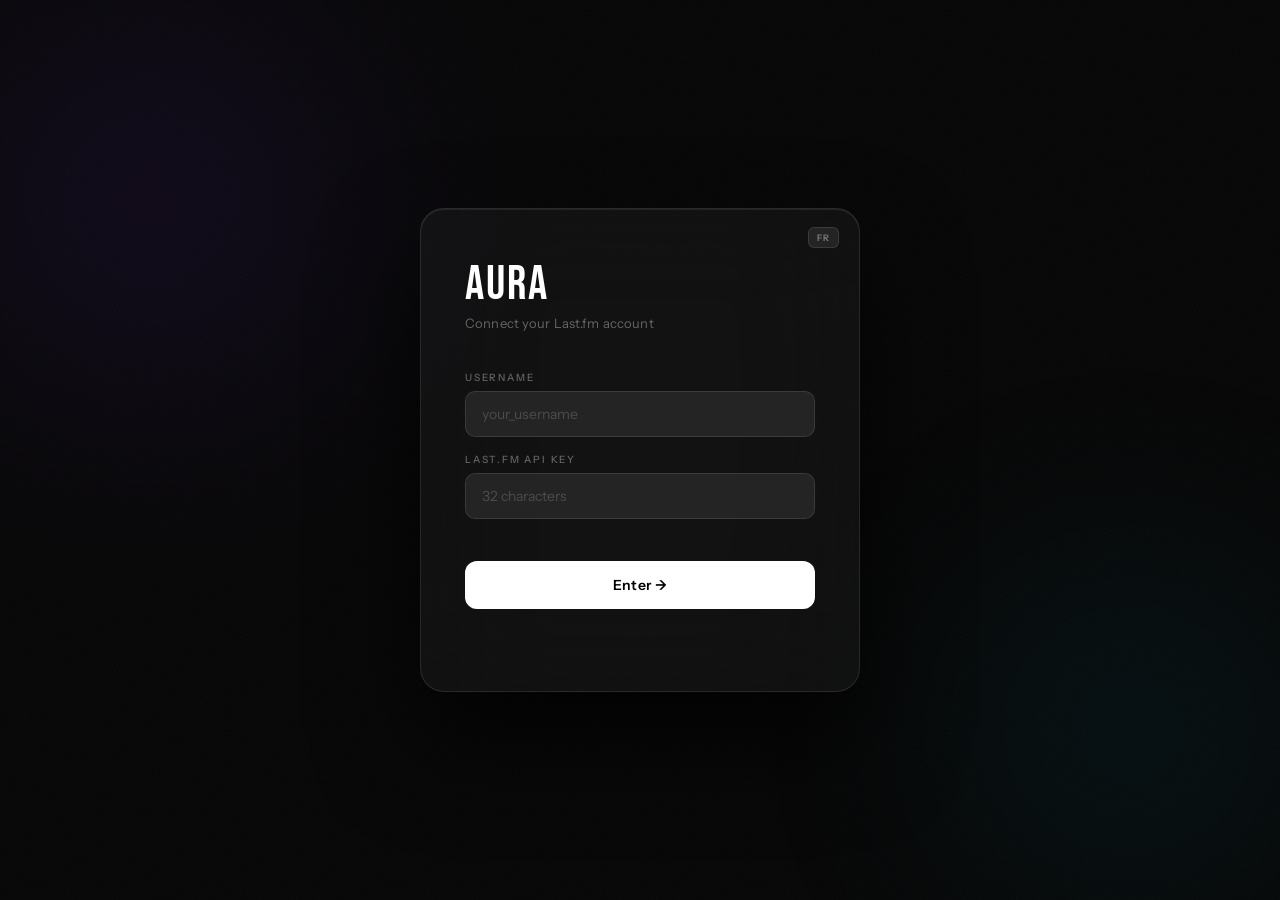
==== index.html @ a37e17fe "feat(i18n): add bilingual support for English and French with language detection and toggle function" ====
<!DOCTYPE html>
<html lang="en">
<head>
<meta charset="UTF-8"/>
<meta name="viewport" content="width=device-width, initial-scale=1.0, viewport-fit=cover"/>
<meta name="mobile-web-app-capable" content="yes"/>
<meta name="apple-mobile-web-app-capable" content="yes"/>
<meta name="apple-mobile-web-app-status-bar-style" content="black-translucent"/>
<title>AURA</title>
<link rel="preconnect" href="https://fonts.googleapis.com"/>
<link rel="preconnect" href="https://fonts.gstatic.com" crossorigin/>
<link href="https://fonts.googleapis.com/css2?family=Bebas+Neue&family=Instrument+Sans:ital,wght@0,400;0,500;0,600;1,400&family=Instrument+Serif:ital@0;1&family=Inter:wght@400;700&family=JetBrains+Mono&family=Playfair+Display:ital,wght@0,700;1,700&family=Outfit:wght@400;800&display=swap" rel="stylesheet"/>
<link rel="stylesheet" href="style.css"/>
<script defer src="https://cloud.umami.is/script.js" data-website-id="adc52595-b992-434a-8eaf-2a4880979675"></script>
</head>
<body>

<div id="global-noise"></div>
<div id="orb-bg" class="orb-container">
  <div class="orb" style="background: var(--accent); top: -20%; left: -20%; opacity: 0.4;"></div>
  <div class="orb" style="background: #4facfe; bottom: -20%; right: -20%; animation-delay: -5s; opacity: 0.3;"></div>
  <div class="orb" style="background: #e0245e; top: 30%; left: 20%; animation-duration: 30s; animation-delay: -2s; opacity: 0.2;"></div>
</div>

<!-- LOGIN -->
<div id="s-login">
  <div class="l-noise"></div>
  <div class="l-orb l-orb1"></div>
  <div class="l-orb l-orb2"></div>
  <div class="l-card">
    <div class="l-wordmark" data-i18n="login_wordmark">AURA</div>
    <div class="l-sub" data-i18n="login_sub">Connect your Last.fm account</div>
    <div class="field">
      <label data-i18n="login_label_user">Username</label>
      <input type="text" id="in-user" data-i18n="login_placeholder_user" data-i18n-attr="placeholder" placeholder="your_username" autocomplete="off" spellcheck="false"/>
    </div>
    <div class="field">
      <label data-i18n="login_label_key">Last.fm API Key</label>
      <input type="password" id="in-key" data-i18n="login_placeholder_key" data-i18n-attr="placeholder" placeholder="32 characters" autocomplete="off" spellcheck="false"/>
    </div>
    <button class="l-btn" id="btn-connect" data-i18n="login_btn">Enter &rarr;</button>
    <div class="l-cached" id="cached-entry">
      <span class="l-cached-label" data-i18n="login_cached_label">Continue as</span>
      <span class="l-cached-user" id="cached-name"></span>
      <span class="l-cached-arrow">&rarr;</span>
    </div>
    <div id="l-error"></div>
    <button id="lang-toggle" class="l-lang-toggle" aria-label="Switch language">FR</button>
  </div>
</div>

<!-- LOADING -->
<div id="loading" style="opacity:0;pointer-events:none">
  <div class="l-spinner"></div>
  <div class="l-loading-text" data-i18n="loading_text">Connecting&hellip;</div>
</div>

<!-- PLAYER -->
<div id="s-player">
  <div id="fluid-gradient-bg"></div>
  <div id="title-color-bg"></div>
  <div class="bg-layer" id="bg-a"></div>
  <div class="bg-layer" id="bg-b"></div>
  <div class="bg-filter" id="bg-filter"></div>
  <div class="bg-vignette"></div>

  <div id="mq-wrap"><div id="mq">&mdash; &mdash; &mdash; &mdash; &mdash; &mdash; &mdash; &mdash; &mdash; &mdash;</div></div>

  <div id="hero">
    <div id="no-track">
      <div class="nm-wave-container">
        <div class="nm-bar"></div><div class="nm-bar"></div><div class="nm-bar"></div>
        <div class="nm-bar"></div><div class="nm-bar"></div><div class="nm-bar"></div>
        <div class="nm-bar"></div>
      </div>
      <div class="nt-title" data-i18n="no_track_title">Waiting for a music signal&hellip;</div>
      <div class="nt-sub" data-i18n="no_track_sub">Play something on Spotify or Last.fm</div>
    </div>

    <div id="track-content">
      <div class="album-wrapper" id="album-wrapper">
        <div class="art-wrap" id="art-wrap">
          <div class="art-glow" id="art-glow"></div>
          <div class="fallback-art" id="fallback-a"></div>
          <div class="fallback-art" id="fallback-b"></div>
          <img class="art-img" id="art-a" src="" alt="Album art" crossorigin="anonymous"/>
          <img class="art-img" id="art-b" src="" alt="Previous album art" crossorigin="anonymous"/>
          <div class="vinyl-grooves"></div>
          <div class="vinyl-center"></div>
          <div class="tonearm-wrap">
            <div class="tonearm-pivot"></div>
            <div class="tonearm-arm"><div class="tonearm-head"></div></div>
          </div>
        </div>
        <div class="album-ctx-menu" id="album-ctx-menu" role="toolbar" aria-label="Actions">
          <button class="ctx-btn" id="ctx-btn-lastfm" aria-label="View on Last.fm">
            <svg viewBox="0 0 24 24" aria-hidden="true"><path d="M12 2C6.48 2 2 6.48 2 12s4.48 10 10 10 10-4.48 10-10S17.52 2 12 2zm-1 14H9V8h2v8zm4 0h-2V8h2v8z"/></svg>
            <span class="ctx-btn-label" data-i18n="ctx_lastfm">Last.fm</span>
          </button>
          <button class="ctx-btn" id="ctx-btn-share" aria-label="Share">
            <svg viewBox="0 0 24 24" aria-hidden="true"><path d="M18 16.08c-.76 0-1.44.3-1.96.77L8.91 12.7c.05-.23.09-.46.09-.7s-.04-.47-.09-.7l7.05-4.11c.54.5 1.25.81 2.04.81 1.66 0 3-1.34 3-3s-1.34-3-3-3-3 1.34-3 3c0 .24.04.47.09.7L8.04 9.81C7.5 9.31 6.79 9 6 9c-1.66 0-3 1.34-3 3s1.34 3 3 3c.79 0 1.5-.31 2.04-.81l7.12 4.16c-.05.21-.08.43-.08.65 0 1.61 1.31 2.92 2.92 2.92s2.92-1.31 2.92-2.92-1.31-2.92-2.92-2.92z"/></svg>
            <span class="ctx-btn-label" data-i18n="ctx_share">Share</span>
          </button>
        </div>
      </div>

      <div class="track-title-wrap">
        <div id="track-title" class="fade-up-text">&mdash;</div>
      </div>
      <div id="artist-row" class="fade-up-text">
        <div class="avatar-circle" id="avatar-circle">
          <img id="artist-avatar" src="" alt="Artist photo" crossorigin="anonymous"/>
          <div class="avatar-fallback" id="avatar-fallback"></div>
        </div>
        <div id="track-artist">&mdash;</div>
      </div>
      <div id="sub-stats" aria-live="polite"></div>
      <div id="extended-stats" aria-live="polite"></div>
      <div id="progress-container"><div id="progress-bar"></div></div>
      <div id="eq-viz" aria-hidden="true">
        <div class="eq-bar"></div><div class="eq-bar"></div><div class="eq-bar"></div>
        <div class="eq-bar"></div><div class="eq-bar"></div><div class="eq-bar"></div>
        <div class="eq-bar"></div>
      </div>
      <canvas id="viz-canvas" width="320" height="48" aria-hidden="true" role="presentation"></canvas>
    </div>
  </div>

  <!-- LYRICS PANEL -->
  <div id="lyrics-panel">
    <div class="lp-body" id="lp-body">
      <div class="lrc-fade-mask">
        <div id="lrc-container"></div>
      </div>
    </div>
  </div>
  <div id="lyrics-am-bg"></div>

  <!-- HISTORY PANEL -->
  <div id="hist-panel">
    <div class="hp-label" data-i18n="hist_label">/ Recently played</div>
    <div class="hp-list" id="hp-list"></div>
  </div>

  <!-- SETTINGS PANEL -->
  <div id="settings-panel">
    <div class="sp-header">
      <div class="sp-title" data-i18n="settings_title">Settings</div>
      <div class="sp-tabs" role="tablist">
        <button class="sp-tab active" data-tab="sync"   role="tab" aria-selected="true"  aria-controls="tab-sync"   data-i18n="tab_sync">Connection</button>
        <button class="sp-tab"        data-tab="layout" role="tab" aria-selected="false" aria-controls="tab-layout" data-i18n="tab_layout">Display</button>
        <button class="sp-tab"        data-tab="visual" role="tab" aria-selected="false" aria-controls="tab-visual" data-i18n="tab_visual">Appearance</button>
        <button class="sp-tab"        data-tab="lyrics" role="tab" aria-selected="false" aria-controls="tab-lyrics" data-i18n="tab_lyrics">Lyrics</button>
      </div>
    </div>

    <!-- TAB 1: CONNECTION -->
    <div class="sp-tab-pane active" id="tab-sync" role="tabpanel">

      <div class="sync-section-header" data-i18n="sync_section_sources">Data sources</div>

      <!-- Card Last.fm -->
      <div class="sync-card">
        <div class="sync-card-header">
          <div class="sync-card-icon lastfm" aria-hidden="true">
            <svg viewBox="0 0 24 24" width="14" height="14" fill="#e0245e"><path d="M12 2C6.48 2 2 6.48 2 12s4.48 10 10 10 10-4.48 10-10S17.52 2 12 2zm-1 14H9V8h2v8zm4 0h-2V8h2v8z"/></svg>
          </div>
          <div class="sync-card-title" data-i18n="sync_card_lastfm">Last.fm</div>
          <span class="sync-card-username" id="display-username">&mdash;</span>
        </div>
        <div class="user-search-wrap">
          <input type="text" id="user-search" class="user-search-input" data-i18n="sync_user_placeholder" data-i18n-attr="placeholder" placeholder="View another user…" aria-label="Other Last.fm user"/>
        </div>
        <div class="sync-hint" data-i18n="sync_user_hint">Press Enter to switch account</div>
      </div>

      <!-- Card Discord -->
      <div class="sync-card">
        <div class="sync-card-header">
          <div class="sync-card-icon discord" aria-hidden="true">
            <svg viewBox="0 0 24 24" width="14" height="14" fill="#5865f2"><path d="M20.3 4.37a19.8 19.8 0 0 0-4.88-1.51 13.7 13.7 0 0 0-.6 1.24 18.3 18.3 0 0 0-5.5 0A13 13 0 0 0 8.7 2.86 19.7 19.7 0 0 0 3.83 4.38C.55 9.2-.34 13.9.1 18.54a19.94 19.94 0 0 0 6.07 3.07 15 15 0 0 0 1.3-2.1 12.98 12.98 0 0 1-2.05-.99l.5-.38a14.25 14.25 0 0 0 12.15 0c.16.13.33.26.5.38-.65.38-1.34.71-2.05.99.38.73.82 1.42 1.3 2.09a19.87 19.87 0 0 0 6.07-3.07c.5-5.23-.85-9.87-3.57-13.96zM8.02 15.78c-1.18 0-2.16-1.09-2.16-2.42s.95-2.42 2.16-2.42c1.2 0 2.18 1.08 2.16 2.42 0 1.33-.95 2.42-2.16 2.42zm7.96 0c-1.18 0-2.16-1.09-2.16-2.42s.95-2.42 2.16-2.42c1.2 0 2.18 1.08 2.16 2.42 0 1.33-.94 2.42-2.16 2.42z"/></svg>
          </div>
          <div class="sync-card-title" data-i18n="sync_discord_title">Discord · Lanyard</div>
          <span class="lanyard-ws-badge" id="lanyard-ws-badge" style="display:none" data-i18n="sync_discord_live_badge">Live</span>
        </div>
        <div class="aura-sync-desc" data-i18n="sync_discord_desc">Displays your music in real time via your Discord status (through Lanyard).</div>
        <div class="lanyard-connect-wrap">
          <input type="text" id="set-lanyard-id" class="user-search-input" data-i18n="sync_discord_id_placeholder" data-i18n-attr="placeholder" placeholder="Your Discord ID…" autocomplete="off" spellcheck="false" aria-label="Discord ID"/>
          <button class="lanyard-connect-btn" id="btn-lanyard-connect" data-i18n="sync_discord_btn_connect">Connect</button>
        </div>
        <div class="lanyard-status-row" id="lanyard-status-row" aria-live="polite">
          <div class="lanyard-dot" id="lanyard-dot"></div>
          <span id="lanyard-status-text" data-i18n="sync_discord_off">Disabled — enter an ID to activate</span>
        </div>
        <div class="lanyard-help">
          <strong data-i18n="sync_discord_help_title">Where to find your ID?</strong><br/>
          <span id="lanyard-help-body">Discord &rarr; Settings &rarr; Advanced &rarr; Enable Developer Mode<br/>Right-click your profile &rarr; <em>Copy User ID</em></span>
        </div>
      </div>

      <!-- FLOW CONFIGURATION -->
      <div class="sync-section-header" data-i18n="sync_section_flow">Flow configuration</div>

      <div class="sync-card">
        <div class="sync-card-label" data-i18n="sync_priority_label">Priority source</div>
        <div class="sync-priority-selector" role="group" aria-label="Priority source">
          <button class="sync-priority-btn active" data-priority="lanyard" aria-pressed="true">
            <span class="sync-priority-badge" aria-hidden="true">&#9889;</span>
            <span class="sync-priority-label" data-i18n="sync_priority_discord_label">Discord Focus</span>
            <span class="sync-priority-desc" data-i18n="sync_priority_discord_desc">Real-time via Lanyard. Falls back to Last.fm automatically if nothing is playing.</span>
          </button>
          <button class="sync-priority-btn" data-priority="lastfm" aria-pressed="false">
            <span class="sync-priority-badge" aria-hidden="true">&#128253;</span>
            <span class="sync-priority-label" data-i18n="sync_priority_lastfm_label">Last.fm Focus</span>
            <span class="sync-priority-desc" data-i18n="sync_priority_lastfm_desc">Scrobble history only. Discord status is ignored.</span>
          </button>
        </div>
        <div class="sync-priority-status" id="priority-desc" data-i18n="sync_priority_status_discord">When connected via Discord, your music appears in real time. Otherwise, AURA uses Last.fm automatically.</div>
      </div>

      <!-- DISPLAY PREFERENCES -->
      <div class="sync-section-header" data-i18n="sync_section_display">Display preferences</div>

      <div class="sync-card">
        <div class="sp-row">
          <span class="sp-row-label" data-i18n="sync_extended_stats">Extended stats</span>
          <label class="toggle"><input type="checkbox" id="set-extended-stats" aria-label="Extended stats"/><div class="toggle-track"></div><div class="toggle-thumb"></div></label>
        </div>
        <div class="sync-hint" style="margin-bottom:0.875rem" data-i18n="sync_extended_hint">Show play count under the track title.</div>

        <div id="sp-sub-stats-row">
          <div class="sync-card-label" style="margin-bottom:0.5rem" data-i18n="sync_stats_of">Show plays for</div>
          <div class="sp-option-group" style="margin-bottom:0.75rem">
            <button class="sp-option active" data-stats-type="artist" data-i18n="sync_stats_artist">Artist</button>
            <button class="sp-option" data-stats-type="album" data-i18n="sync_stats_album">Album</button>
          </div>
          <div class="sp-row">
            <span class="sp-row-label" data-i18n="sync_own_stats">My personal stats</span>
            <label class="toggle"><input type="checkbox" id="set-own-stats" aria-label="My stats"/><div class="toggle-track"></div><div class="toggle-thumb"></div></label>
          </div>
        </div>

        <div class="sync-card-label" style="margin-bottom:0.5rem;margin-top:1rem" data-i18n="sync_open_on_start">Open on startup</div>
        <div class="sp-option-group">
          <button class="sp-option active" data-panel="lyrics" data-i18n="sync_open_lyrics">Lyrics</button>
          <button class="sp-option" data-panel="history" data-i18n="sync_open_history">History</button>
          <button class="sp-option" data-panel="none" data-i18n="sync_open_none">Nothing</button>
        </div>
      </div>

      <!-- DEVELOPMENT -->
      <div class="sync-section-header" data-i18n="sync_section_dev">Development</div>

      <div class="sync-card">
        <div class="aura-sync-desc" data-i18n="sync_test_desc">Simulates a listening session without Spotify or Last.fm. Useful for testing animations, artwork and gradients.</div>
        <button class="btn-test-mode" id="btn-test-mode" data-i18n="sync_test_mode_btn">&#9654; Enable Test Mode</button>
      </div>

      <button class="sp-logout" id="btn-logout" data-i18n="sync_logout">Log out</button>
    </div>

    <!-- TAB 2: DISPLAY -->
    <div class="sp-tab-pane" id="tab-layout" role="tabpanel">

      <div class="sp-section">
        <div class="sp-section-label"><span data-i18n="disp_hero_scale">Main screen size</span> <span class="sp-slider-val" id="val-hero-scale">100%</span></div>
        <input type="range" class="sp-slider" id="set-hero-scale" min="60" max="140" value="100" data-i18n="disp_hero_scale" data-i18n-attr="aria-label"/>
        <div class="sp-slider-label"><span data-i18n="app_slow">Slow</span><span data-i18n="app_fast">Fast</span></div>
      </div>

      <div class="sp-section">
        <div class="sp-section-label" data-i18n="disp_view">View</div>
        <div class="sp-option-group">
          <button class="sp-option active" data-layout="standard" data-i18n="disp_view_full">Full</button>
          <button class="sp-option" data-layout="minimal" data-i18n="disp_view_minimal">Minimal</button>
        </div>
        <div class="sp-layout-desc" id="layout-desc" data-i18n="disp_view_full_desc">Full display with artwork and track information.</div>
      </div>

      <div class="sp-section">
        <div class="sp-section-label" data-i18n="disp_position">Content position</div>
        <div class="sp-option-group">
          <button class="sp-option" data-align="left" data-i18n="disp_pos_left">← Left</button>
          <button class="sp-option active" data-align="center" data-i18n="disp_pos_center">· Center</button>
          <button class="sp-option" data-align="right" data-i18n="disp_pos_right">Right →</button>
        </div>
      </div>

      <div class="sp-section">
        <div class="sp-section-label" data-i18n="disp_artwork">Album artwork</div>
        <div class="sp-row" style="margin-bottom:0.5rem">
          <span class="sp-row-label" style="font-size:0.6875rem;color:var(--ui-dim)" data-i18n="disp_shape">Shape</span>
        </div>
        <div class="sp-option-group" style="margin-bottom:0.875rem">
          <button class="sp-option active" data-art-shape="22px" data-i18n="disp_shape_round">Rounded</button>
          <button class="sp-option" data-art-shape="50%" data-i18n="disp_shape_circle">Circle</button>
          <button class="sp-option" data-art-shape="6px" data-i18n="disp_shape_square">Square</button>
        </div>
        <div class="sp-row">
          <span class="sp-row-label" data-i18n="disp_glow">Glow around artwork</span>
          <label class="toggle"><input type="checkbox" id="set-glow" checked aria-label="Glow"/><div class="toggle-track"></div><div class="toggle-thumb"></div></label>
        </div>
        <div class="sp-row" id="sp-glow-pulse-row">
          <span class="sp-row-label" data-i18n="disp_glow_pulse">✨ Pulsed glow</span>
          <label class="toggle"><input type="checkbox" id="set-art-glow-pulse" aria-label="Pulsed glow"/><div class="toggle-track"></div><div class="toggle-thumb"></div></label>
        </div>
        <div class="sp-row">
          <span class="sp-row-label" data-i18n="disp_show_art">Show artwork</span>
          <label class="toggle"><input type="checkbox" id="set-art" checked aria-label="Artwork"/><div class="toggle-track"></div><div class="toggle-thumb"></div></label>
        </div>
        <div class="sp-row">
          <span class="sp-row-label" data-i18n="disp_floating_art">Floating artwork</span>
          <label class="toggle"><input type="checkbox" id="set-album-anim" checked aria-label="Artwork animation"/><div class="toggle-track"></div><div class="toggle-thumb"></div></label>
        </div>
      </div>

      <div class="sp-section">
        <div class="sp-section-label" data-i18n="disp_what_to_show">What to display</div>
        <div class="sp-row">
          <span class="sp-row-label" data-i18n="disp_bg_image">Background image (blurred artwork)</span>
          <label class="toggle"><input type="checkbox" id="set-bg" checked aria-label="Background image"/><div class="toggle-track"></div><div class="toggle-thumb"></div></label>
        </div>
        <div class="sp-row">
          <span class="sp-row-label" data-i18n="disp_artist_photo">Artist photo</span>
          <label class="toggle"><input type="checkbox" id="set-avatar" checked aria-label="Artist photo"/><div class="toggle-track"></div><div class="toggle-thumb"></div></label>
        </div>
        <div class="sp-row">
          <span class="sp-row-label" data-i18n="disp_bg_text">Large background text</span>
          <label class="toggle"><input type="checkbox" id="set-marquee" checked aria-label="Background text"/><div class="toggle-track"></div><div class="toggle-thumb"></div></label>
        </div>
        <div class="sp-row">
          <span class="sp-row-label" data-i18n="disp_progress_bar">Progress bar</span>
          <label class="toggle"><input type="checkbox" id="set-show-progress" checked aria-label="Progress bar"><div class="toggle-track"></div><div class="toggle-thumb"></div></label>
        </div>
      </div>

      <div class="sp-section sp-shortcuts-section">
        <div class="sp-section-label"><span data-i18n="disp_shortcuts">Keyboard shortcuts</span> <span style="font-size:0.55rem;opacity:.4;font-weight:400" data-i18n="disp_shortcuts_note">(desktop only)</span></div>
        <div class="sp-shortcuts">
          <div class="sp-shortcut"><span class="sp-key">L</span><span class="sp-key-label" data-i18n="key_lyrics">Lyrics</span></div>
          <div class="sp-shortcut"><span class="sp-key">H</span><span class="sp-key-label" data-i18n="key_history">History</span></div>
          <div class="sp-shortcut"><span class="sp-key">S</span><span class="sp-key-label" data-i18n="key_settings">Settings</span></div>
          <div class="sp-shortcut"><span class="sp-key">F</span><span class="sp-key-label" data-i18n="key_fullscreen">Fullscreen</span></div>
          <div class="sp-shortcut"><span class="sp-key">M</span><span class="sp-key-label" data-i18n="key_hide">Hide</span></div>
          <div class="sp-shortcut"><span class="sp-key">Z</span><span class="sp-key-label" data-i18n="key_focus">Focus</span></div>
          <div class="sp-shortcut"><span class="sp-key">Esc</span><span class="sp-key-label" data-i18n="key_close">Close</span></div>
        </div>
      </div>

    </div>

    <!-- TAB 3: APPEARANCE -->
    <div class="sp-tab-pane" id="tab-visual" role="tabpanel">

      <div class="sp-section">
        <div class="sp-section-label" data-i18n="app_accent_color">Accent color</div>
        <div class="sp-swatches" id="color-swatches" role="group" aria-label="Accent color">
          <button class="sp-swatch active" data-color="#e0245e" style="background:#e0245e" data-i18n="app_color_pink" data-i18n-attr="aria-label"></button>
          <button class="sp-swatch" data-color="#7c3aed" style="background:#7c3aed" data-i18n="app_color_violet" data-i18n-attr="aria-label"></button>
          <button class="sp-swatch" data-color="#0891b2" style="background:#0891b2" data-i18n="app_color_blue" data-i18n-attr="aria-label"></button>
          <button class="sp-swatch" data-color="#059669" style="background:#059669" data-i18n="app_color_green" data-i18n-attr="aria-label"></button>
          <button class="sp-swatch" data-color="#d97706" style="background:#d97706" data-i18n="app_color_orange" data-i18n-attr="aria-label"></button>
          <button class="sp-swatch" data-color="#ec4899" style="background:#ec4899" data-i18n="app_color_lightpink" data-i18n-attr="aria-label"></button>
          <button class="sp-swatch" data-color="#ffffff" style="background:#fff" data-i18n="app_color_white" data-i18n-attr="aria-label"></button>
        </div>
      </div>

      <div class="sp-section">
        <div class="sp-section-label" data-i18n="app_effects">Effects</div>
        <div class="sp-row">
          <span class="sp-row-label" data-i18n="app_vinyl">🎵 Vinyl mode</span>
          <label class="toggle"><input type="checkbox" id="set-vinyl-mode" aria-label="Vinyl mode"><div class="toggle-track"></div><div class="toggle-thumb"></div></label>
        </div>
        <div class="sp-row">
          <span class="sp-row-label" data-i18n="app_auto_colors">🎨 Auto colors (from artwork)</span>
          <label class="toggle"><input type="checkbox" id="set-color-thief" aria-label="Auto colors"><div class="toggle-track"></div><div class="toggle-thumb"></div></label>
        </div>
      </div>

      <div class="sp-section">
        <div class="sp-section-label" data-i18n="app_font">Font</div>
        <div class="sp-option-group" style="margin-bottom:0.75rem;flex-wrap:wrap">
          <button class="sp-option active" data-f="default" data-i18n="app_font_aura">Aura</button>
          <button class="sp-option" data-f="inter" data-i18n="app_font_inter">Inter</button>
          <button class="sp-option" data-f="modern" data-i18n="app_font_modern">Modern</button>
          <button class="sp-option" data-f="serif" data-i18n="app_font_serif">Serif</button>
          <button class="sp-option" data-f="mono" data-i18n="app_font_mono">Mono</button>
        </div>
        <div class="sp-row" style="margin-top:0.5rem">
          <span class="sp-row-label" data-i18n="app_clean_style">🎵 Clean style</span>
          <label class="toggle"><input type="checkbox" id="set-apple-mode" aria-label="Clean style"><div class="toggle-track"></div><div class="toggle-thumb"></div></label>
        </div>
      </div>

      <div class="sp-section">
        <div class="sp-section-label" data-i18n="app_bg">Background</div>
        <div class="sp-row" style="margin-bottom:0.5rem">
          <span class="sp-row-label" style="font-size:0.6875rem;color:var(--ui-dim)" data-i18n="app_bg_mode">Mode</span>
        </div>
        <div class="sp-option-group" style="margin-bottom:0.875rem;flex-wrap:wrap">
          <button class="sp-option active" data-bg="album" data-i18n="app_bg_album">Album</button>
          <button class="sp-option" data-bg="color" data-i18n="app_bg_color">Color</button>
          <button class="sp-option" data-bg="dark" data-i18n="app_bg_dark">Dark</button>
          <button class="sp-option" data-bg="titlecolor" data-i18n="app_bg_title">🌈 Title</button>
        </div>
        <div class="sp-row" style="margin-bottom:0.5rem">
          <span class="sp-row-label" style="font-size:0.6875rem;color:var(--ui-dim)" data-i18n="app_bg_movement">Background movement</span>
        </div>
        <div class="sp-option-group" style="margin-bottom:0.875rem;flex-wrap:wrap">
          <button class="sp-option active" data-anim="none" data-i18n="app_bg_still">Still</button>
          <button class="sp-option" data-anim="blobs" data-i18n="app_bg_blobs">Blobs</button>
          <button class="sp-option" data-anim="legere" data-i18n="app_bg_light">Light</button>
          <button class="sp-option" data-anim="energique" data-i18n="app_bg_energetic">Energetic</button>
          <button class="sp-option" data-anim="flottante" data-i18n="app_bg_floating">Floating</button>
        </div>
        <div class="sp-row">
          <span class="sp-row-label" data-i18n="app_gradient">🌊 Color gradient</span>
          <label class="toggle"><input type="checkbox" id="set-fluid-gradient" aria-label="Animated gradient"><div class="toggle-track"></div><div class="toggle-thumb"></div></label>
        </div>
        <div class="sp-row">
          <span class="sp-row-label" data-i18n="app_grain">✦ Film grain</span>
          <label class="toggle"><input type="checkbox" id="set-grain" aria-label="Film grain"/><div class="toggle-track"></div><div class="toggle-thumb"></div></label>
        </div>
        <div style="margin-top:0.875rem">
          <div class="sp-section-label" style="margin-bottom:0.625rem;border-bottom:none;padding-bottom:0"><span data-i18n="app_blur">Background blur</span> <span class="sp-slider-val" id="val-blur">70%</span></div>
          <input type="range" class="sp-slider" id="set-blur" min="0" max="120" value="70" aria-label="Background blur"/>
          <div class="sp-slider-label"><span data-i18n="app_blur_sharp">Sharp</span><span data-i18n="app_blur_very">Very blurry</span></div>
        </div>
        <div style="margin-top:0.875rem">
          <div class="sp-section-label" style="margin-bottom:0.625rem;border-bottom:none;padding-bottom:0"><span data-i18n="app_brightness">Brightness</span> <span class="sp-slider-val" id="val-brightness">55%</span></div>
          <input type="range" class="sp-slider" id="set-brightness" min="10" max="90" value="55" aria-label="Brightness"/>
          <div class="sp-slider-label"><span data-i18n="app_brightness_dark">Dark</span><span data-i18n="app_brightness_light">Light</span></div>
        </div>
        <div style="margin-top:0.875rem">
          <div class="sp-section-label" style="margin-bottom:0.625rem;border-bottom:none;padding-bottom:0"><span data-i18n="app_saturation">Saturation</span> <span class="sp-slider-val" id="val-saturate">47%</span></div>
          <input type="range" class="sp-slider" id="set-saturate" min="0" max="30" value="14" aria-label="Saturation"/>
          <div class="sp-slider-label"><span data-i18n="app_sat_grey">Grey</span><span data-i18n="app_sat_vivid">Vivid</span></div>
        </div>
      </div>

      <div class="sp-section">
        <div class="sp-section-label" data-i18n="app_audio_fx">Audio effects</div>
        <div class="sp-row">
          <span class="sp-row-label" data-i18n="app_eq_bars">📊 Sound bars</span>
          <label class="toggle"><input type="checkbox" id="set-eq-viz" aria-label="Sound bars"><div class="toggle-track"></div><div class="toggle-thumb"></div></label>
        </div>
        <div class="sp-row">
          <span class="sp-row-label" data-i18n="app_spectrum">🌈 Sound spectrum</span>
          <label class="toggle"><input type="checkbox" id="set-canvas-viz" aria-label="Sound spectrum"><div class="toggle-track"></div><div class="toggle-thumb"></div></label>
        </div>
        <div class="sp-row sp-fps-row" id="sp-fps-row">
          <span class="sp-row-label" data-i18n="app_fluidity">🎯 Smoothness</span>
          <div class="sp-option-group sp-fps-group" role="group">
            <button class="sp-option active" data-fps="60" aria-pressed="true" data-i18n="app_fps_high">High</button>
            <button class="sp-option" data-fps="30" aria-pressed="false" data-i18n="app_fps_eco">Eco</button>
          </div>
        </div>
      </div>

      <div class="sp-section">
        <div class="sp-section-label"><span data-i18n="app_bg_text_speed">Background text speed</span> <span class="sp-slider-val" id="val-mq-speed">44%</span></div>
        <input type="range" class="sp-slider" id="set-mq-speed" min="10" max="60" value="32" aria-label="Background text speed"/>
        <div class="sp-slider-label"><span data-i18n="app_slow">Slow</span><span data-i18n="app_fast">Fast</span></div>
      </div>

    </div>

    <!-- TAB 4: LYRICS -->
    <div class="sp-tab-pane" id="tab-lyrics" role="tabpanel">

      <div class="sp-section">
        <div class="sp-section-label"><span data-i18n="lyr_size">Text size</span> <span class="sp-slider-val" id="set-lyrics-size-val">100%</span></div>
        <input type="range" class="sp-slider" id="set-lyrics-size" min="70" max="160" value="100" aria-label="Text size"/>
        <div class="sp-slider-label"><span data-i18n="lyr_size_small">Small</span><span data-i18n="lyr_size_large">Large</span></div>
      </div>

      <div class="sp-section">
        <div class="sp-section-label" data-i18n="lyr_style">Writing style</div>
        <div class="sp-option-group" style="flex-wrap:wrap">
          <button class="sp-option active" data-lyrics-font="serif" data-i18n="lyr_style_classic">Classic</button>
          <button class="sp-option" data-lyrics-font="sans" data-i18n="lyr_style_simple">Simple</button>
          <button class="sp-option" data-lyrics-font="mono" data-i18n="lyr_style_machine">Machine</button>
          <button class="sp-option" data-lyrics-font="display" data-i18n="lyr_style_impact">Impact</button>
        </div>
      </div>

      <div class="sp-section">
        <div class="sp-section-label" data-i18n="lyr_text_color">🎨 Text color</div>
        <div class="sp-row">
          <span class="sp-row-label" data-i18n="lyr_color_auto">Auto color (from artwork)</span>
          <label class="toggle"><input type="checkbox" id="set-lyrics-color-auto" aria-label="Auto color"/><div class="toggle-track"></div><div class="toggle-thumb"></div></label>
        </div>
        <div id="sp-lyrics-color-row">
          <div class="sp-row" style="margin-top:0.5rem">
            <span class="sp-row-label" style="font-size:0.75rem" data-i18n="lyr_active_line">Active line</span>
            <input type="color" id="set-lyrics-active-color" value="#e0245e" style="width:36px;height:28px;border:none;border-radius:6px;cursor:pointer;background:transparent;padding:0"/>
          </div>
          <div class="sp-row">
            <span class="sp-row-label" style="font-size:0.75rem" data-i18n="lyr_other_lines">Other lines</span>
            <input type="color" id="set-lyrics-inactive-color" value="#ffffff" style="width:36px;height:28px;border:none;border-radius:6px;cursor:pointer;background:transparent;padding:0"/>
          </div>
        </div>
      </div>

      <div class="sp-section">
        <div class="sp-section-label" data-i18n="lyr_bg">🌙 Lyrics background</div>
        <div class="sp-option-group" style="margin-bottom:0.875rem;flex-wrap:wrap">
          <button class="sp-option active" data-lyrics-bg="none" data-i18n="lyr_bg_none">None</button>
          <button class="sp-option" data-lyrics-bg="dark" data-i18n="lyr_bg_dark">Dark</button>
          <button class="sp-option" data-lyrics-bg="custom" data-i18n="lyr_bg_custom">Custom</button>
          <button class="sp-option" data-lyrics-bg="auto" data-i18n="lyr_bg_artwork">🌈 Artwork</button>
        </div>
        <div id="sp-lyrics-bg-color-row" class="sp-row" style="display:none">
          <span class="sp-row-label" style="font-size:0.75rem" data-i18n="lyr_bg_color_label">Background color</span>
          <input type="color" id="set-lyrics-bg-color" value="#0a0a0f" style="width:36px;height:28px;border:none;border-radius:6px;cursor:pointer;background:transparent;padding:0"/>
        </div>
        <div style="margin-top:0.625rem">
          <div class="sp-section-label" style="margin-bottom:0.5rem;border-bottom:none;padding-bottom:0"><span data-i18n="lyr_bg_intensity">Intensity</span> <span class="sp-slider-val" id="val-lyrics-bg-opacity">40%</span></div>
          <input type="range" class="sp-slider" id="set-lyrics-bg-opacity" min="0" max="100" value="40" aria-label="Lyrics background intensity"/>
          <div class="sp-slider-label"><span data-i18n="lyr_bg_transparent">Transparent</span><span data-i18n="lyr_bg_opaque">Opaque</span></div>
        </div>
      </div>

      <div class="sp-section">
        <div class="sp-section-label" data-i18n="lyr_anim">✨ Text animation</div>
        <div class="sp-option-group" style="flex-wrap:wrap;margin-bottom:0.875rem">
          <button class="sp-option active" data-lyrics-anim="fade" data-i18n="lyr_anim_fade">Fade</button>
          <button class="sp-option" data-lyrics-anim="slide" data-i18n="lyr_anim_slide">Slide</button>
          <button class="sp-option" data-lyrics-anim="scale" data-i18n="lyr_anim_scale">Zoom</button>
          <button class="sp-option" data-lyrics-anim="blur" data-i18n="lyr_anim_blur">Blur</button>
          <button class="sp-option" data-lyrics-anim="bounce" data-i18n="lyr_anim_bounce">Bounce</button>
          <button class="sp-option" data-lyrics-anim="none" data-i18n="lyr_anim_none">None</button>
        </div>
        <div class="sp-row">
          <span class="sp-row-label" data-i18n="lyr_autoscroll">Follow active line</span>
          <label class="toggle"><input type="checkbox" id="set-autoscroll" checked aria-label="Auto-scroll"/><div class="toggle-track"></div><div class="toggle-thumb"></div></label>
        </div>
      </div>

      <div class="sp-section">
        <div class="sp-section-label" data-i18n="lyr_title_anim">🎵 Title entrance effect</div>
        <div class="sp-option-group" style="flex-wrap:wrap;margin-bottom:0.875rem">
          <button class="sp-option active" data-title-anim="fade-up" data-i18n="lyr_title_rise">Rise</button>
          <button class="sp-option" data-title-anim="slide-left" data-i18n="lyr_title_slide">Slide</button>
          <button class="sp-option" data-title-anim="scale-in" data-i18n="lyr_title_zoom">Zoom</button>
          <button class="sp-option" data-title-anim="blur-in" data-i18n="lyr_title_blur">Blur</button>
          <button class="sp-option" data-title-anim="split" data-i18n="lyr_title_split">Split</button>
          <button class="sp-option" data-title-anim="none" data-i18n="lyr_title_none">None</button>
        </div>
      </div>

      <div class="sp-section">
        <div class="sp-section-label" data-i18n="lyr_dots">✦ Glowing dots (color background)</div>
        <div class="sp-row">
          <span class="sp-row-label" data-i18n="lyr_show_dots">Show dots</span>
          <label class="toggle"><input type="checkbox" id="set-title-dots" checked aria-label="Glowing dots"/><div class="toggle-track"></div><div class="toggle-thumb"></div></label>
        </div>
        <div class="sp-row">
          <span class="sp-row-label" style="font-size:0.75rem" data-i18n="lyr_dots_color">Color</span>
          <input type="color" id="set-dots-color" value="#e0245e" style="width:36px;height:28px;border:none;border-radius:6px;cursor:pointer;background:transparent;padding:0"/>
        </div>
        <div style="margin-top:0.625rem">
          <div class="sp-section-label" style="margin-bottom:0.5rem;border-bottom:none;padding-bottom:0"><span data-i18n="lyr_dots_brightness">Brightness</span> <span class="sp-slider-val" id="val-dots-brightness">70%</span></div>
          <input type="range" class="sp-slider" id="set-dots-brightness" min="10" max="100" value="70"/>
          <div class="sp-slider-label"><span data-i18n="lyr_dots_dim">Dim</span><span data-i18n="lyr_dots_bright">Bright</span></div>
        </div>
        <div style="margin-top:0.625rem">
          <div class="sp-section-label" style="margin-bottom:0.5rem;border-bottom:none;padding-bottom:0"><span data-i18n="lyr_dots_size">Size</span> <span class="sp-slider-val" id="val-dots-size">50%</span></div>
          <input type="range" class="sp-slider" id="set-dots-size" min="10" max="100" value="50"/>
          <div class="sp-slider-label"><span data-i18n="lyr_dots_small">Small</span><span data-i18n="lyr_dots_large">Large</span></div>
        </div>
        <div style="margin-top:0.625rem">
          <div class="sp-section-label" style="margin-bottom:0.5rem;border-bottom:none;padding-bottom:0"><span data-i18n="lyr_dots_speed">Speed</span> <span class="sp-slider-val" id="val-dots-speed">50%</span></div>
          <input type="range" class="sp-slider" id="set-dots-speed" min="10" max="100" value="50"/>
          <div class="sp-slider-label"><span data-i18n="lyr_dots_slow">Slow</span><span data-i18n="lyr_dots_fast">Fast</span></div>
        </div>
        <div class="sp-option-group" style="margin-top:0.75rem;flex-wrap:wrap">
          <button class="sp-option active" data-dots-anim="orbit" data-i18n="lyr_dots_anim_orbit">Orbit</button>
          <button class="sp-option" data-dots-anim="pulse" data-i18n="lyr_dots_anim_pulse">Pulse</button>
          <button class="sp-option" data-dots-anim="wave" data-i18n="lyr_dots_anim_wave">Wave</button>
          <button class="sp-option" data-dots-anim="sparkle" data-i18n="lyr_dots_anim_sparkle">Sparkle</button>
        </div>
      </div>

      <div class="sp-section">
        <div class="sp-section-label"><span data-i18n="lyr_timing">⏱ Lyrics timing</span> <span class="sp-slider-val" id="val-lyrics-offset">0ms</span></div>
        <input type="range" class="sp-slider" id="set-lyrics-offset" min="-2000" max="2000" step="50" value="0" aria-label="Lyrics timing"/>
        <div class="sp-slider-label"><span>-2s</span><span>+2s</span></div>
        <div class="sp-layout-desc" data-i18n="lyr_timing_desc">Adjust if lyrics appear too early or too late.</div>
      </div>

      <div class="sp-section">
        <div class="sp-section-label" data-i18n="lyr_readability">🎨 Readability</div>
        <div class="sp-row">
          <span class="sp-row-label" data-i18n="lyr_adaptive_colors">Adaptive colors</span>
          <label class="toggle"><input type="checkbox" id="set-lyrics-auto-color" aria-label="Adaptive colors"/><div class="toggle-track"></div><div class="toggle-thumb"></div></label>
        </div>
        <div style="margin-top:0.875rem">
          <div class="sp-section-label" style="margin-bottom:0.625rem;border-bottom:none;padding-bottom:0"><span data-i18n="lyr_blur_behind">Blur behind lyrics</span> <span class="sp-slider-val" id="val-lyrics-blur">0%</span></div>
          <input type="range" class="sp-slider" id="set-lyrics-blur" min="0" max="100" value="0" aria-label="Blur behind lyrics"/>
          <div class="sp-slider-label"><span data-i18n="lyr_blur_none">None</span><span data-i18n="lyr_blur_max">Max</span></div>
        </div>
        <div style="margin-top:0.875rem">
          <div class="sp-section-label" style="margin-bottom:0.625rem;border-bottom:none;padding-bottom:0"><span data-i18n="lyr_shadow_offset">Shadow offset</span> <span class="sp-slider-val" id="val-shadow-offset">1px</span></div>
          <input type="range" class="sp-slider" id="set-shadow-offset" min="0" max="8" value="1" aria-label="Shadow offset"/>
          <div class="sp-slider-label"><span>0px</span><span>8px</span></div>
        </div>
        <div style="margin-top:0.875rem">
          <div class="sp-section-label" style="margin-bottom:0.625rem;border-bottom:none;padding-bottom:0"><span data-i18n="lyr_shadow_blur">Shadow softness</span> <span class="sp-slider-val" id="val-shadow-blur">3px</span></div>
          <input type="range" class="sp-slider" id="set-shadow-blur" min="0" max="24" value="3" aria-label="Shadow softness"/>
          <div class="sp-slider-label"><span data-i18n="lyr_shadow_sharp">Sharp</span><span data-i18n="lyr_shadow_soft">Soft</span></div>
        </div>
        <div style="margin-top:0.875rem">
          <div class="sp-section-label" style="margin-bottom:0.625rem;border-bottom:none;padding-bottom:0"><span data-i18n="lyr_shadow_intensity">Shadow intensity</span> <span class="sp-slider-val" id="val-lyrics-shadow">55%</span></div>
          <input type="range" class="sp-slider" id="set-lyrics-shadow" min="0" max="100" value="55" aria-label="Shadow intensity"/>
          <div class="sp-slider-label"><span data-i18n="lyr_shadow_hidden">Hidden</span><span data-i18n="lyr_shadow_strong">Strong</span></div>
        </div>
      </div>

      <div class="sp-section">
        <div class="sp-section-label" data-i18n="lyr_position">📌 Lyrics position</div>
        <div class="sp-option-group" style="flex-wrap:wrap;margin-bottom:0.5rem">
          <button class="sp-option active" data-lyrics-pos="right">
            <svg width="14" height="14" viewBox="0 0 14 14" fill="currentColor" style="vertical-align:middle;margin-right:4px"><rect x="8" y="1" width="5" height="12" rx="1" opacity="0.9"/><rect x="1" y="1" width="6" height="12" rx="1" opacity="0.25"/></svg><span data-i18n="lyr_pos_side">Side</span>
          </button>
          <button class="sp-option" data-lyrics-pos="center">
            <svg width="14" height="14" viewBox="0 0 14 14" fill="currentColor" style="vertical-align:middle;margin-right:4px"><rect x="2" y="3" width="10" height="8" rx="2" opacity="0.9"/></svg><span data-i18n="lyr_pos_center">Center</span>
          </button>
          <button class="sp-option" data-lyrics-pos="bottom">
            <svg width="14" height="14" viewBox="0 0 14 14" fill="currentColor" style="vertical-align:middle;margin-right:4px"><rect x="1" y="8" width="12" height="5" rx="1" opacity="0.9"/><rect x="1" y="1" width="12" height="6" rx="1" opacity="0.2"/></svg><span data-i18n="lyr_pos_bottom">Bottom</span>
          </button>
        </div>
        <div class="sp-layout-desc" id="lyrics-pos-desc" data-i18n="lyr_pos_side_desc">Lyrics on the right side of the screen.</div>
      </div>

      <div class="sp-section">
        <div class="sp-section-label" data-i18n="lyr_panel_style">🌐 Panel style</div>
        <div class="sp-option-group" style="margin-bottom:0.625rem;flex-wrap:wrap">
          <button class="sp-option active" data-lyrics-blur-mode="standard" data-i18n="lyr_panel_discrete">Subtle</button>
          <button class="sp-option" data-lyrics-blur-mode="apple" data-i18n="lyr_panel_colorful">🍎 Colorful</button>
        </div>
        <div class="sp-layout-desc" id="lyrics-mode-desc" data-i18n="lyr_panel_subtle_desc">Simple transparent panel.</div>
      </div>

    </div>
  </div><!-- /settings-panel -->

  <!-- UI OVERLAY (desktop) -->
  <div id="ui">
    <div class="top-bar">
      <div class="top-actions">
        <button class="btn-pill" id="btn-lyrics" aria-label="Lyrics" data-i18n="btn_lyrics">Lyrics</button>
        <button class="btn-pill" id="btn-hist" aria-label="History" data-i18n="btn_history">History</button>
        <button class="btn-icon" id="btn-settings" aria-label="Settings">
          <svg viewBox="0 0 24 24" aria-hidden="true"><path d="M19.14,12.94c0.04-0.3,0.06-0.61,0.06-0.94c0-0.32-0.02-0.64-0.07-0.94l2.03-1.58c0.18-0.14,0.23-0.41,0.12-0.61 l-1.92-3.32c-0.12-0.22-0.37-0.29-0.59-0.22l-2.39,0.96c-0.5-0.38-1.03-0.7-1.62-0.94L14.4,2.81c-0.04-0.24-0.24-0.41-0.48-0.41 h-3.84c-0.24,0-0.43,0.17-0.47,0.41L9.25,5.35C8.66,5.59,8.12,5.92,7.63,6.29L5.24,5.33c-0.22-0.08-0.47,0-0.59,0.22L2.74,8.87 C2.62,9.08,2.66,9.34,2.86,9.48l2.03,1.58C4.84,11.36,4.8,11.69,4.8,12s0.02,0.64,0.07,0.94l-2.03,1.58 c-0.18,0.14-0.23,0.41-0.12,0.61l1.92,3.32c0.12,0.22,0.37,0.29,0.59,0.22l2.39-0.96c0.5,0.38,1.03,0.7,1.62,0.94l0.36,2.54 c0.05,0.24,0.24,0.41,0.48,0.41h3.84c0.24,0,0.44-0.17,0.47-0.41l0.36-2.54c0.59-0.24,1.13-0.56,1.62-0.94l2.39,0.96 c0.22,0.08,0.47,0,0.59-0.22l1.92-3.32c0.12-0.22,0.07-0.47-0.12-0.61L19.14,12.94z M12,15.6c-1.98,0-3.6-1.62-3.6-3.6 s1.62-3.6,3.6-3.6s3.6,1.62,3.6,3.6S13.98,15.6,12,15.6z"/></svg>
        </button>
        <button class="btn-icon" id="btn-fs" aria-label="Fullscreen">
          <svg viewBox="0 0 24 24" aria-hidden="true"><path d="M3 3h6v2H5v4H3V3zm12 0h6v6h-2V5h-4V3zM3 15h2v4h4v2H3v-6zm16 4h-4v2h6v-6h-2v4z"/></svg>
        </button>
        <button class="btn-icon btn-zen" id="btn-zen" aria-label="Focus mode" aria-pressed="false">
          <svg viewBox="0 0 24 24" style="width:15px;height:15px;fill:currentColor" aria-hidden="true"><path d="M12 4.5C7 4.5 2.73 7.61 1 12c1.73 4.39 6 7.5 11 7.5s9.27-3.11 11-7.5c-1.73-4.39-6-7.5-11-7.5zM12 17c-2.76 0-5-2.24-5-5s2.24-5 5-5 5 2.24 5 5-2.24 5-5 5zm0-8c-1.66 0-3 1.34-3 3s1.34 3 3 3 3-1.34 3-3-1.34-3-3-3z"/></svg>
        </button>
      </div>
    </div>
    <div class="bottom-bar">
      <div id="status">
        <div id="st-dot" class="loading"></div>
        <span id="st-text" data-i18n="status_connecting">Connecting…</span>
      </div>
    </div>
  </div>

  <!-- MOBILE NAVIGATION -->
  <nav id="mobile-nav" aria-label="Navigation">
    <button class="mnav-btn" id="mnav-lyrics" aria-label="Lyrics">
      <svg viewBox="0 0 24 24" fill="currentColor" aria-hidden="true"><path d="M12 3c-4.97 0-9 3.19-9 7 0 2.38 1.47 4.5 3.75 5.75L6 19l3.75-1.5C10.45 17.83 11.21 18 12 18c4.97 0 9-3.19 9-7s-4.03-7-9-7zm-1 10H7v-2h4v2zm6 0h-4v-2h4v2zm0-4H7V7h10v2z"/></svg>
      <span data-i18n="mnav_lyrics">Lyrics</span>
    </button>
    <button class="mnav-btn" id="mnav-hist" aria-label="History">
      <svg viewBox="0 0 24 24" fill="currentColor" aria-hidden="true"><path d="M13 3a9 9 0 0 0-9 9H1l3.89 3.89.07.14L9 12H6c0-3.87 3.13-7 7-7s7 3.13 7 7-3.13 7-7 7c-1.93 0-3.68-.79-4.94-2.06l-1.42 1.42A8.954 8.954 0 0 0 13 21a9 9 0 0 0 0-18zm-1 5v5l4.28 2.54.72-1.21-3.5-2.08V8H12z"/></svg>
      <span data-i18n="mnav_history">History</span>
    </button>
    <button class="mnav-btn" id="mnav-settings" aria-label="Settings">
      <svg viewBox="0 0 24 24" fill="currentColor" aria-hidden="true"><path d="M19.14,12.94c0.04-0.3,0.06-0.61,0.06-0.94c0-0.32-0.02-0.64-0.07-0.94l2.03-1.58c0.18-0.14,0.23-0.41,0.12-0.61l-1.92-3.32c-0.12-0.22-0.37-0.29-0.59-0.22l-2.39,0.96c-0.5-0.38-1.03-0.7-1.62-0.94L14.4,2.81c-0.04-0.24-0.24-0.41-0.48-0.41h-3.84c-0.24,0-0.43,0.17-0.47,0.41L9.25,5.35C8.66,5.59,8.12,5.92,7.63,6.29L5.24,5.33c-0.22-0.08-0.47,0-0.59,0.22L2.74,8.87C2.62,9.08,2.66,9.34,2.86,9.48l2.03,1.58C4.84,11.36,4.8,11.69,4.8,12s0.02,0.64,0.07,0.94l-2.03,1.58c-0.18,0.14-0.23,0.41-0.12,0.61l1.92,3.32c0.12,0.22,0.37,0.29,0.59,0.22l2.39-0.96c0.5,0.38,1.03,0.7,1.62,0.94l0.36,2.54c0.05,0.24,0.24,0.41,0.48,0.41h3.84c0.24,0,0.44-0.17,0.47-0.41l0.36-2.54c0.59-0.24,1.13-0.56,1.62-0.94l2.39,0.96c0.22,0.08,0.47,0,0.59-0.22l1.92-3.32c0.12-0.22,0.07-0.47-0.12-0.61L19.14,12.94z M12,15.6c-1.98,0-3.6-1.62-3.6-3.6s1.62-3.6,3.6-3.6s3.6,1.62,3.6,3.6S13.98,15.6,12,15.6z"/></svg>
      <span data-i18n="mnav_settings">Settings</span>
    </button>
    <button class="mnav-btn mnav-btn-zen" id="mnav-focus" aria-label="Focus mode">
      <svg viewBox="0 0 24 24" fill="currentColor" aria-hidden="true"><path d="M12 4.5C7 4.5 2.73 7.61 1 12c1.73 4.39 6 7.5 11 7.5s9.27-3.11 11-7.5c-1.73-4.39-6-7.5-11-7.5zM12 17c-2.76 0-5-2.24-5-5s2.24-5 5-5 5 2.24 5 5-2.24 5-5 5zm0-8c-1.66 0-3 1.34-3 3s1.34 3 3 3 3-1.34 3-3-1.34-3-3-3z"/></svg>
      <span data-i18n="mnav_focus">Focus</span>
    </button>
  </nav>

</div><!-- /s-player -->

<script src="i18n.js"></script>
<script src="script.js"></script>
</body>
</html>
---- style.css ----
/* AURA — style.css v10
   ─────────────────────────────────────────────────────────────────────────────
   [CHANGES vs v8]
   · Bouton éclair (btn-lanyard-status / .lanyard-badge) : supprimé du CSS.
   · Nouvelles variables CSS : --lyrics-backdrop-blur, --shadow-dx/dy/blur/opacity.
   · --text-shadow-legible utilise désormais les variables shadow pour contrôle total.
   · Mode Focus Album (zen) : suppression du !important sur #ui → l'overlay
     réapparaît lors des mouvements de souris (is-idle system), se cache après 2s.
   · Lyrics lisibilité : backdrop-filter sur le panel, ombre paramétrable.
   · body.lyrics-light-text : texte adapté pour fond clair (algo JS → classe CSS).
   · Lyrics blur modes : .lyrics-blur-standard (frosted glass) + .lyrics-blur-apple
     (gradient animé vibrant façon Apple Music).
   · Art glow pulsé : body.art-glow-pulse → animation glowPulse sur .art-glow.
   · Album art scale up en mode Focus (1.15×, était 1.06×).
   ─────────────────────────────────────────────────────────────────────────────
*/

*, *::before, *::after { box-sizing: border-box; margin: 0; padding: 0; }

/* ════════════════════════════════════════════════════════════════════════════
   DESIGN TOKENS
════════════════════════════════════════════════════════════════════════════ */
:root {
  --ease:      cubic-bezier(0.4, 0, 0.2, 1);
  --ease-out:  cubic-bezier(0, 0, 0.2, 1);
  --spring:    cubic-bezier(0.34, 1.56, 0.64, 1);
  --snap:      cubic-bezier(0.23, 1, 0.32, 1);

  --t1: .25s;
  --t2: .55s;
  --t3: 1.1s;

  --blur-amount:   70px;
  --accent:        #e0245e;
  --primary:       #7c3aed;
  --bg-brightness: 0.55;
  --bg-saturate:   1.4;
  --art-radius:    22px;
  --mq-speed:      38s;
  --hero-scale:    1;
  --lyrics-size:   1;

  /* [NEW] Lyrics backdrop blur (controlled by slider) */
  --lyrics-backdrop-blur: 0px;

  /* [NEW] Text shadow — fully parameterised */
  --shadow-dx:      0px;
  --shadow-dy:      1px;
  --shadow-blur:    3px;
  --shadow-opacity: 0.55;

  /* [v8] Lyrics colors */
  --lyrics-active-color:   #e0245e;
  --lyrics-inactive-color: rgba(255,255,255,0.42);
  --lyrics-near-color:     rgba(255,255,255,0.72);
  --lyrics-custom-bg:      transparent;

  /* [v8] Decorative dots */
  --dots-color:      #e0245e;
  --dots-brightness: 0.70;
  --dots-size:       10px;
  --dots-duration:   1.2s;

  --ui-solid:   rgba(255, 255, 255, 1.00);
  --ui-bright:  rgba(255, 255, 255, 0.85);
  --ui-mid:     rgba(255, 255, 255, 0.60);
  --ui-dim:     rgba(255, 255, 255, 0.35);
  --ui-soft:    rgba(255, 255, 255, 0.08);
  --ui-ghost:   rgba(255, 255, 255, 0.10);
  --ui-faint:   rgba(255, 255, 255, 0.04);

  /* [UPDATED] Uses parameterised shadow vars */
  --text-shadow-legible:
    var(--shadow-dx) var(--shadow-dy) var(--shadow-blur) rgba(0,0,0,var(--shadow-opacity)),
    0 2px 8px rgba(0,0,0,calc(var(--shadow-opacity) * 0.73));
}

html, body {
  width: 100%; height: 100%;
  overflow: hidden; background: #000; color: #fff;
  font-family: 'Instrument Sans', sans-serif;
}

body.f-modern, body.f-modern * { font-family: 'Outfit', sans-serif !important; }
body.f-inter,  body.f-inter  * { font-family: 'Inter', sans-serif !important; }
body.f-serif,  body.f-serif  * { font-family: 'Playfair Display', serif !important; }
body.f-mono,   body.f-mono   * { font-family: 'JetBrains Mono', monospace !important; }

svg[aria-hidden="true"] { pointer-events: none; }


/* ═══════════════════════════════════════════════════════════════════════════
   NOISE GRAIN (z 9999)
═══════════════════════════════════════════════════════════════════════════ */
#global-noise {
  position: fixed; inset: 0; z-index: 9999;
  pointer-events: none; opacity: 0;
  background-image: url("data:image/svg+xml,%3Csvg viewBox='0 0 200 200' xmlns='http://www.w3.org/2000/svg'%3E%3Cfilter id='n'%3E%3CfeTurbulence type='fractalNoise' baseFrequency='.85' numOctaves='4' stitchTiles='stitch'/%3E%3C/filter%3E%3Crect width='100%25' height='100%25' filter='url(%23n)'/%3E%3C/svg%3E");
  background-repeat: repeat;
  background-size: 180px 180px;
  mix-blend-mode: overlay;
  transition: opacity var(--t2) var(--ease);
}
#global-noise.on { opacity: 0.14; }


/* ═══════════════════════════════════════════════════════════════════════════
   ORBS — blobs mode
═══════════════════════════════════════════════════════════════════════════ */
.orb-container {
  position: fixed; inset: 0; z-index: 0; overflow: hidden;
  filter: blur(80px); opacity: 0;
  transition: opacity 2s var(--ease);
  pointer-events: none;
}
.orb {
  position: absolute; width: 80vw; height: 80vw; border-radius: 50%;
  mix-blend-mode: screen;
  animation: moveOrb 25s infinite alternate ease-in-out;
  will-change: transform;
}
@keyframes moveOrb {
  0%   { transform: translate(-30%, -30%) scale(1); }
  100% { transform: translate(40%, 50%) scale(1.3); }
}


/* ═══════════════════════════════════════════════════════════════════════════
   LOGIN
═══════════════════════════════════════════════════════════════════════════ */
#s-login {
  position: fixed; inset: 0; z-index: 200;
  display: flex; align-items: center; justify-content: center;
  background: #050505;
  transition: opacity var(--t3) var(--ease);
}
#s-login.out { opacity: 0; pointer-events: none; }

.l-noise {
  position: absolute; inset: 0; opacity: .04;
  background-image: url("data:image/svg+xml,%3Csvg viewBox='0 0 200 200' xmlns='http://www.w3.org/2000/svg'%3E%3Cfilter id='n'%3E%3CfeTurbulence type='fractalNoise' baseFrequency='.85' numOctaves='4' stitchTiles='stitch'/%3E%3C/filter%3E%3Crect width='100%25' height='100%25' filter='url(%23n)'/%3E%3C/svg%3E");
  background-size: 180px; pointer-events: none;
}
.l-orb {
  position: absolute; border-radius: 50%; filter: blur(120px); opacity: .15;
  animation: orbFloat 12s ease-in-out infinite alternate;
}
.l-orb1 { width: 600px; height: 600px; background: radial-gradient(#7c3aed, transparent 70%); top: -100px; left: -150px; }
.l-orb2 { width: 500px; height: 500px; background: radial-gradient(#0891b2, transparent 70%); bottom: -80px; right: -100px; animation-delay: -5s; }

@keyframes orbFloat {
  from { transform: translate(0, 0) scale(1); }
  to   { transform: translate(30px, 20px) scale(1.08); }
}

.l-card {
  position: relative; z-index: 1;
  width: min(440px, 90vw); padding: 3.25rem 2.75rem;
  background: var(--ui-faint);
  border: 1px solid var(--ui-ghost);
  border-radius: 1.5rem; backdrop-filter: blur(60px);
  box-shadow: 0 48px 100px rgba(0,0,0,.7), inset 0 1px 0 var(--ui-soft);
  animation: cardIn .9s var(--spring) both;
}
@keyframes cardIn {
  from { opacity: 0; transform: translateY(28px) scale(.97); }
  to   { opacity: 1; transform: none; }
}

.l-wordmark {
  font-family: 'Bebas Neue', sans-serif; font-size: 3rem;
  letter-spacing: .04em; line-height: 1; color: #fff; margin-bottom: 0.375rem;
}
.l-sub {
  font-size: 0.8125rem; color: var(--ui-dim); font-weight: 400;
  margin-bottom: 2.5rem; letter-spacing: .01em;
}

.field { margin-bottom: 1rem; }
.field label {
  display: block; font-size: 0.625rem; letter-spacing: .18em;
  text-transform: uppercase; color: var(--ui-dim); margin-bottom: 0.4375rem; font-weight: 500;
}
.field input {
  width: 100%; padding: 0.8125rem 1rem;
  background: var(--ui-soft); border: 1px solid var(--ui-ghost);
  border-radius: 0.625rem; color: #fff;
  font-family: 'Instrument Sans', sans-serif; font-size: 0.875rem;
  outline: none;
  transition: border-color var(--t1) var(--ease), background var(--t1) var(--ease), box-shadow var(--t1);
}
.field input::placeholder { color: rgba(255,255,255,.18); }
.field input:focus {
  border-color: rgba(255,255,255,.3); background: var(--ui-soft);
  box-shadow: 0 0 0 3px var(--ui-faint);
}

.l-btn {
  width: 100%; margin-top: 1.625rem; padding: 0.9375rem;
  background: #fff; color: #000; border: none; border-radius: 0.75rem;
  font-family: 'Instrument Sans', sans-serif; font-weight: 600;
  font-size: 0.875rem; letter-spacing: .03em;
  cursor: pointer; transition: transform var(--t1) var(--spring), box-shadow var(--t1);
}
.l-btn:hover  { transform: scale(1.02); box-shadow: 0 8px 28px rgba(255,255,255,.22); }
.l-btn:active { transform: scale(.97); }

.l-cached {
  margin-top: 1.25rem; padding: 0.875rem 1rem;
  background: var(--ui-faint); border: 1px solid var(--ui-ghost); border-radius: 0.625rem;
  align-items: center; gap: 0.75rem; cursor: pointer;
  transition: background var(--t1); display: none;
}
.l-cached:hover     { background: var(--ui-soft); }
.l-cached-label     { flex: 1; font-size: 0.8125rem; color: var(--ui-mid); }
.l-cached-user      { font-size: 0.8125rem; color: var(--ui-bright); font-weight: 500; }
.l-cached-arrow     { color: var(--ui-dim); font-size: 1rem; }

#l-error { margin-top: 0.75rem; font-size: 0.75rem; color: var(--accent); text-align: center; min-height: 1.125rem; opacity: 0; transition: opacity .3s; }
#l-error.on { opacity: 1; }


/* ═══════════════════════════════════════════════════════════════════════════
   PLAYER ROOT
═══════════════════════════════════════════════════════════════════════════ */
#s-player {
  position: fixed; inset: 0; z-index: 1;
  opacity: 0; pointer-events: none;
  transition: opacity var(--t3) var(--ease);
}
#s-player.on { opacity: 1; pointer-events: all; }


/* ── BACKGROUND LAYERS (z 1) ───────────────────────────────────────────── */
.bg-layer {
  position: absolute; inset: -80px;
  background-size: cover; background-position: center;
  filter: blur(var(--blur-amount)) saturate(var(--bg-saturate)) brightness(var(--bg-brightness));
  transition: opacity 2s var(--ease); will-change: transform, opacity;
}
#bg-a { z-index: 1; opacity: 1; animation: drift1 28s ease-in-out infinite alternate; }
#bg-b { z-index: 1; opacity: 0; animation: drift2 34s ease-in-out infinite alternate; }

@keyframes drift1 {
  0%   { transform: scale(1.1)  translate(0, 0); }
  33%  { transform: scale(1.16) translate(-18px, 10px); }
  66%  { transform: scale(1.12) translate(12px, -14px); }
  100% { transform: scale(1.18) translate(-10px, 18px); }
}
@keyframes drift2 {
  0%   { transform: scale(1.14) translate(10px, -6px); }
  50%  { transform: scale(1.2)  translate(-14px, 12px); }
  100% { transform: scale(1.12) translate(18px, -10px); }
}

body.bg-legere #bg-a { animation: driftLegere1 70s ease-in-out infinite alternate; }
body.bg-legere #bg-b { animation: driftLegere2 90s ease-in-out infinite alternate; }
@keyframes driftLegere1 {
  0%   { transform: scale(1.05) translate(0px, 0px); }
  50%  { transform: scale(1.07) translate(-6px, 4px); }
  100% { transform: scale(1.06) translate(5px, -5px); }
}
@keyframes driftLegere2 {
  0%   { transform: scale(1.06) translate(4px, -3px); }
  100% { transform: scale(1.08) translate(-5px, 6px); }
}

body.bg-energique #bg-a { animation: driftEnergique1 7s ease-in-out infinite alternate; }
body.bg-energique #bg-b { animation: driftEnergique2 10s ease-in-out infinite alternate; }
@keyframes driftEnergique1 {
  0%   { transform: scale(1.2) translate(-35px, 20px); }
  25%  { transform: scale(1.3) translate(28px, -32px); }
  50%  { transform: scale(1.18) translate(-22px, -25px); }
  75%  { transform: scale(1.28) translate(32px, 28px); }
  100% { transform: scale(1.22) translate(-15px, 32px); }
}
@keyframes driftEnergique2 {
  0%   { transform: scale(1.25) translate(25px, -12px); }
  50%  { transform: scale(1.35) translate(-30px, 22px); }
  100% { transform: scale(1.28) translate(20px, -28px); }
}

body.bg-flottante #bg-a { animation: driftFlottante1 22s ease-in-out infinite; }
body.bg-flottante #bg-b { animation: driftFlottante2 28s ease-in-out infinite; }
@keyframes driftFlottante1 {
  0%   { transform: scale(1.1) translate(0, 0); }
  25%  { transform: scale(1.22) translate(-18px, 12px); }
  50%  { transform: scale(1.15) translate(14px, -18px); }
  75%  { transform: scale(1.24) translate(18px, 14px); }
  100% { transform: scale(1.1) translate(0, 0); }
}
@keyframes driftFlottante2 {
  0%   { transform: scale(1.15) translate(12px, -10px); }
  33%  { transform: scale(1.28) translate(-16px, 18px); }
  66%  { transform: scale(1.2) translate(20px, -12px); }
  100% { transform: scale(1.15) translate(12px, -10px); }
}

.bg-filter   { position: absolute; inset: 0; z-index: 3; background: rgba(0,0,0,.35); transition: background .6s var(--ease); }
.bg-vignette { position: absolute; inset: 0; z-index: 4; background: radial-gradient(ellipse 90% 80% at 50% 50%, transparent 30%, rgba(0,0,0,.62) 100%); }


/* ═══════════════════════════════════════════════════════════════════════════
   MARQUEE (z 4)
═══════════════════════════════════════════════════════════════════════════ */
#mq-wrap {
  position: absolute; inset: 0; z-index: 4;
  display: flex; align-items: center; overflow: hidden;
  pointer-events: none; transition: opacity 0.5s var(--ease);
  -webkit-mask-image: linear-gradient(to right, transparent 0%, #000 6%, #000 94%, transparent 100%);
  mask-image:         linear-gradient(to right, transparent 0%, #000 6%, #000 94%, transparent 100%);
}
#mq {
  font-family: 'Bebas Neue', sans-serif;
  font-size: clamp(120px, 16vw, 240px);
  white-space: nowrap; color: rgba(255,255,255,.03);
  animation: mq var(--mq-speed) linear infinite;
  will-change: transform; user-select: none; letter-spacing: .04em;
}
@keyframes mq { from { transform: translateX(0); } to { transform: translateX(-50%); } }
#mq-wrap.hidden-mq { opacity: 0; }


/* ═══════════════════════════════════════════════════════════════════════════
   HERO (z 5)
═══════════════════════════════════════════════════════════════════════════ */
#hero {
  position: absolute; inset: 0; z-index: 5;
  display: flex; flex-direction: column;
  align-items: center; justify-content: center;
  text-align: center; padding: 0 2rem;
  transition: transform var(--t3) var(--ease), opacity var(--t2) var(--ease);
}
#hero.shifted { transform: translateX(-20%); }

#track-content {
  display: flex; flex-direction: column; align-items: center;
  transition: opacity var(--t2) var(--ease), transform 0.6s var(--snap);
  transform: scale(var(--hero-scale));
  transform-origin: center center;
  will-change: transform;
}

body.hero-left  #hero { align-items: flex-start; text-align: left;  padding-left: 5rem; }
body.hero-right #hero { align-items: flex-end;   text-align: right; padding-right: 5rem; }
body.hero-left  #artist-row    { justify-content: flex-start; }
body.hero-right #artist-row    { justify-content: flex-end; }
body.hero-left  #track-content { align-items: flex-start; }
body.hero-right #track-content { align-items: flex-end; }

body.hero-minimal .art-wrap,
body.hero-minimal #artist-row,
body.hero-minimal #eq-viz,
body.hero-minimal #viz-canvas { display: none !important; }
body.hero-minimal #track-title {
  font-size: clamp(1.5rem, 3.5vw, 3.25rem);
  margin-bottom: 0.5rem;
}
body.hero-minimal #progress-container {
  display: block !important;
  width: clamp(280px, 52vw, 640px);
  margin-top: 0.75rem;
}

/* contour Lanyard supprimé */


/* ── WAITING STATE ──────────────────────────────────────────────────────── */
#no-track { display: none; flex-direction: column; align-items: center; gap: 1.125rem; text-align: center; }
#no-track.on { display: flex; }

.nm-wave-container { display: flex; align-items: flex-end; gap: 5px; height: 52px; }
.nm-bar {
  width: 5px; border-radius: 3px;
  background: linear-gradient(to top, var(--ui-soft), rgba(255,255,255,.18));
  animation: nmWave 1.4s ease-in-out infinite alternate;
}
.nm-bar:nth-child(1) { height: 18px; animation-delay: 0s; }
.nm-bar:nth-child(2) { height: 30px; animation-delay: .1s; }
.nm-bar:nth-child(3) { height: 42px; animation-delay: .2s; }
.nm-bar:nth-child(4) { height: 52px; animation-delay: .3s; }
.nm-bar:nth-child(5) { height: 38px; animation-delay: .2s; }
.nm-bar:nth-child(6) { height: 24px; animation-delay: .1s; }
.nm-bar:nth-child(7) { height: 14px; animation-delay: 0s; }

@keyframes nmWave {
  from { transform: scaleY(.25); opacity: .2; }
  to   { transform: scaleY(1);   opacity: .5; }
}

.nt-title {
  font-family: 'Bebas Neue', sans-serif; font-size: 1.5rem;
  color: rgba(255,255,255,.22); letter-spacing: .05em;
  animation: waitPulse 3s ease-in-out infinite;
}
@keyframes waitPulse { 0%, 100% { opacity: .22; } 50% { opacity: .45; } }
.nt-sub { font-size: 0.6875rem; color: rgba(255,255,255,.1); letter-spacing: .08em; text-transform: uppercase; }


/* ═══════════════════════════════════════════════════════════════════════════
   ALBUM WRAPPER + CONTEXT MENU
═══════════════════════════════════════════════════════════════════════════ */
.album-wrapper {
  position: relative;
  display: inline-flex;
  align-items: center;
  justify-content: center;
  margin-bottom: 1.5rem;
}

/* ── ALBUM ART ─────────────────────────────────────────────────────────── */
.art-wrap {
  position: relative;
  width: clamp(180px, 22vw, 300px);
  height: clamp(180px, 22vw, 300px);
  flex-shrink: 0;
  transition: border-radius .4s var(--ease);
}

@keyframes artFloat {
  0%   { transform: translateY(0px)  rotate(0deg)   scale(1); }
  30%  { transform: translateY(-7px) rotate(0.4deg) scale(1.012); }
  60%  { transform: translateY(-4px) rotate(-0.3deg) scale(1.006); }
  100% { transform: translateY(0px)  rotate(0deg)   scale(1); }
}
body.album-anim.is-playing .art-wrap:not(.vinyl) {
  animation: artFloat 7s ease-in-out infinite;
}

/* ─────────────────────────────────────────────────────────────────────────
   [NEW] ART GLOW PULSÉ (Premium) — body.art-glow-pulse
   ───────────────────────────────────────────────────────────────────────── */
@keyframes artGlowPulse {
  0%, 100% {
    opacity: 0.45;
    filter: blur(36px);
    transform: scale(1);
  }
  50% {
    opacity: 0.85;
    filter: blur(22px);
    transform: scale(1.06);
  }
}

body.art-glow-pulse .art-glow {
  animation: artGlowPulse 2.8s ease-in-out infinite !important;
  opacity: 0.7 !important;
}

.art-glow {
  position: absolute; inset: -24px; z-index: -1;
  border-radius: 60px; opacity: .5;
  background-size: cover; background-position: center;
  filter: blur(36px);
  transition: background-image 1.8s var(--ease), opacity .6s, background-color 1.8s;
}
.art-img {
  position: absolute; inset: 0; width: 100%; height: 100%;
  border-radius: var(--art-radius); object-fit: cover;
  box-shadow: 0 32px 72px rgba(0,0,0,.75), 0 0 0 1px rgba(255,255,255,.07);
  transition: opacity var(--t3) var(--ease), border-radius .4s var(--ease);
  will-change: opacity;
}
#art-a { opacity: 1; }
#art-b { opacity: 0; }

.fallback-art {
  position: absolute; inset: 0; border-radius: var(--art-radius);
  display: flex; align-items: center; justify-content: center;
  font-family: 'Bebas Neue', sans-serif;
  font-size: clamp(64px, 10vw, 120px);
  color: rgba(255,255,255,.75); letter-spacing: .05em;
  transition: opacity var(--t3) var(--ease), border-radius .4s var(--ease);
  will-change: opacity; opacity: 0;
  box-shadow: 0 32px 72px rgba(0,0,0,.75), 0 0 0 1px rgba(255,255,255,.07);
}

/* ── CONTEXT MENU ───────────────────────────────────────────────────────── */
.album-ctx-menu {
  position: absolute;
  bottom: 12px;
  left: 50%;
  transform: translateX(-50%) translateY(6px);
  z-index: 10;
  display: flex; align-items: center; gap: 6px;
  padding: 7px 10px;
  border-radius: 14px;
  background: rgba(10,10,12,0.82);
  border: 1px solid rgba(255,255,255,.12);
  backdrop-filter: blur(24px) saturate(1.6);
  box-shadow: 0 8px 32px rgba(0,0,0,.55), inset 0 0 0 0.5px rgba(255,255,255,.06);
  opacity: 0; pointer-events: none;
  transition: opacity .22s var(--ease), transform .22s var(--spring);
  will-change: opacity, transform;
}
.album-wrapper:hover .album-ctx-menu {
  opacity: 1; pointer-events: all;
  transform: translateX(-50%) translateY(0);
}
body.is-idle .album-ctx-menu,
body.zen-mode .album-ctx-menu { opacity: 0 !important; pointer-events: none !important; }

.ctx-btn {
  min-width: 44px; min-height: 44px;
  display: flex; flex-direction: column; align-items: center; justify-content: center;
  gap: 4px; padding: 8px 10px; border-radius: 10px;
  background: transparent; border: none; color: var(--ui-mid);
  cursor: pointer;
  transition: background .18s var(--ease), color .18s var(--ease), transform .15s var(--spring);
}
.ctx-btn:hover  { background: var(--ui-soft); color: #fff; transform: scale(1.08); }
.ctx-btn:active { transform: scale(.93); }
.ctx-btn svg { width: 16px; height: 16px; fill: currentColor; flex-shrink: 0; }
.ctx-btn-label {
  font-size: 0.5625rem; font-weight: 600;
  letter-spacing: .08em; text-transform: uppercase; line-height: 1;
}
#ctx-btn-lastfm { color: rgba(212,2,49,0.7); }
#ctx-btn-lastfm:hover { color: #D40231; background: rgba(212,2,49,0.12); }


/* ═══════════════════════════════════════════════════════════════════════════
   TRACK TEXT + MARQUEE TITLE
═══════════════════════════════════════════════════════════════════════════ */
.fade-up-text {
  opacity: 0; transform: translateY(20px);
  transition: opacity 0.5s var(--ease), transform 0.5s var(--spring);
}
.fade-up-text.show { opacity: 1; transform: translateY(0); }

.track-title-wrap {
  max-width: min(72vw, 720px);
  overflow: hidden;
  position: relative;
  -webkit-mask-image: linear-gradient(to right, transparent 0%, #000 4%, #000 96%, transparent 100%);
  mask-image:         linear-gradient(to right, transparent 0%, #000 4%, #000 96%, transparent 100%);
}

#track-title {
  font-family: 'Bebas Neue', sans-serif;
  font-size: clamp(3rem, 7vw, 6.75rem);
  line-height: .95; letter-spacing: .03em; color: #fff;
  margin-bottom: 0.75rem;
  text-shadow: var(--text-shadow-legible);
  white-space: nowrap;
  display: inline-block;
}

/* Adaptive text color handled by body.lyrics-light-text block in LRC section */

@keyframes titleMarquee {
  0%, 10%   { transform: translateX(0); }
  45%, 55%  { transform: translateX(var(--title-overflow, -40%)); }
  90%, 100% { transform: translateX(0); }
}
#track-title.scrolling {
  animation: titleMarquee 10s ease-in-out infinite;
  animation-delay: 1.5s;
}

#artist-row { display: flex; align-items: center; justify-content: center; gap: 0.625rem; }

#track-artist {
  font-family: 'Instrument Serif', serif; font-style: italic;
  font-size: clamp(1.125rem, 2.2vw, 2rem);
  color: var(--ui-mid);
  letter-spacing: .01em;
  text-shadow: var(--text-shadow-legible);
  max-width: 50vw;
  white-space: nowrap; overflow: hidden; text-overflow: ellipsis;
}


/* ── ARTIST AVATAR ──────────────────────────────────────────────────────── */
.avatar-circle {
  position: relative; width: 36px; height: 36px; border-radius: 50%;
  border: 1.5px solid rgba(255,255,255,.2); overflow: hidden; flex-shrink: 0;
  box-shadow: 0 2px 12px rgba(0,0,0,.4); background: var(--ui-soft);
  opacity: 0;
  transition: opacity var(--t2) var(--ease) 0.4s, transform .3s var(--spring) 0.4s;
  transform: scale(0.85);
}
.avatar-circle.on { opacity: 1; transform: scale(1); }
.avatar-circle:hover { transform: scale(1.1); }

.avatar-circle img#artist-avatar {
  position: absolute; inset: 0; width: 100%; height: 100%;
  object-fit: cover; border-radius: 50%; opacity: 0;
  transition: opacity var(--t2) var(--ease);
}
.avatar-circle img#artist-avatar.loaded { opacity: 1; }

.avatar-fallback {
  position: absolute; inset: 0; border-radius: 50%;
  display: flex; align-items: center; justify-content: center;
  font-family: 'Bebas Neue', sans-serif; font-size: 1rem;
  color: rgba(255,255,255,.75); letter-spacing: .05em;
  transition: opacity var(--t2) var(--ease);
}


/* ── PROGRESS BAR ───────────────────────────────────────────────────────── */
#progress-container {
  width: clamp(200px, 40vw, 500px); height: 4px;
  background: var(--ui-ghost); border-radius: 10px;
  margin-top: 1.25rem; position: relative; overflow: hidden; display: none;
}
#progress-bar {
  position: absolute; left: 0; top: 0; bottom: 0; width: 0%;
  background: var(--accent); transition: width 1s linear;
}
body.show-progress #progress-container { display: block; }


/* ── SUB-STATS (plays sous le titre) ──────────────────────────────────── */
/* #sub-stats — see bottom of file for full v10 definition */

/* ── EQ BARS ────────────────────────────────────────────────────────────── */
#eq-viz { display: none; align-items: flex-end; justify-content: center; gap: 3px; height: 26px; margin-top: 1rem; }
body.show-eq #eq-viz { display: flex; }

.eq-bar {
  width: 3px; border-radius: 3px 3px 1px 1px;
  background: var(--accent); transform-origin: bottom center;
  box-shadow: 0 0 6px var(--accent);
}
.eq-bar:nth-child(1) { height: 10px; animation: eqB .55s ease-in-out infinite alternate; }
.eq-bar:nth-child(2) { height: 18px; animation: eqB .75s ease-in-out infinite alternate; animation-delay: .07s; }
.eq-bar:nth-child(3) { height: 24px; animation: eqB .5s  ease-in-out infinite alternate; animation-delay: .04s; }
.eq-bar:nth-child(4) { height: 16px; animation: eqB .65s ease-in-out infinite alternate; animation-delay: .12s; }
.eq-bar:nth-child(5) { height: 12px; animation: eqB .85s ease-in-out infinite alternate; animation-delay: .09s; }
.eq-bar:nth-child(6) { height: 20px; animation: eqB .6s  ease-in-out infinite alternate; animation-delay: .03s; }
.eq-bar:nth-child(7) { height: 9px;  animation: eqB .7s  ease-in-out infinite alternate; animation-delay: .14s; }

@keyframes eqB {
  from { transform: scaleY(.2); opacity: .5; }
  to   { transform: scaleY(1);  opacity: 1; }
}
body:not(.is-playing) .eq-bar { animation-play-state: paused; transform: scaleY(.2); opacity: .3; }
body.is-playing        .eq-bar { animation-play-state: running; }


/* ── CANVAS SPECTRUM ────────────────────────────────────────────────────── */
#viz-canvas {
  display: none; margin-top: 1rem; border-radius: 8px; opacity: .85;
  width: 320px; height: 48px; max-width: 60vw;
}
body.show-canvas-viz #viz-canvas { display: block; }


/* ═══════════════════════════════════════════════════════════════════════════
   VINYL MODE
═══════════════════════════════════════════════════════════════════════════ */
@keyframes vinylSpin { from { transform: rotate(0deg); } to { transform: rotate(360deg); } }

.art-wrap.vinyl .art-img,
.art-wrap.vinyl .fallback-art {
  border-radius: 50% !important;
  animation: vinylSpin 1.82s linear infinite;
  animation-play-state: paused;
}
.art-wrap.vinyl .art-glow { border-radius: 50%; }
.art-wrap.vinyl.playing .art-img,
.art-wrap.vinyl.playing .fallback-art { animation-play-state: running; }

.vinyl-grooves {
  position: absolute; inset: 0; border-radius: 50%;
  background: repeating-radial-gradient(circle at center, transparent 0px, transparent 5px, rgba(0,0,0,.18) 5px, rgba(0,0,0,.18) 6px);
  pointer-events: none; z-index: 3; opacity: 0; transition: opacity .4s var(--ease);
}
.art-wrap.vinyl .vinyl-grooves { opacity: 1; }

.vinyl-center {
  position: absolute; width: 18%; height: 18%;
  top: 50%; left: 50%; transform: translate(-50%, -50%);
  border-radius: 50%;
  background: radial-gradient(circle, #2a2a2a 60%, #111 100%);
  border: 1px solid rgba(255,255,255,.12); box-shadow: 0 0 0 1px rgba(0,0,0,.5);
  pointer-events: none; z-index: 4; opacity: 0; transition: opacity .4s var(--ease);
}
.art-wrap.vinyl .vinyl-center { opacity: 1; }

.tonearm-wrap {
  position: absolute; top: -20px; right: -30px;
  width: 70px; height: 110px;
  transform-origin: 72% 12%; transform: rotate(-28deg);
  pointer-events: none; z-index: 10; opacity: 0;
  transition: opacity .4s var(--ease), transform 1.4s cubic-bezier(0.25, 0.46, 0.45, 0.94);
}
.art-wrap.vinyl .tonearm-wrap { opacity: 1; }
.art-wrap.vinyl.playing .tonearm-wrap { transform: rotate(-6deg); }

.tonearm-pivot { position: absolute; top: 0; right: 4px; width: 13px; height: 13px; border-radius: 50%; background: linear-gradient(135deg, #ccc, #888); border: 1px solid rgba(255,255,255,.3); box-shadow: 0 2px 6px rgba(0,0,0,.6); }
.tonearm-arm   { position: absolute; top: 6px; right: 9px; width: 2.5px; height: 92px; background: linear-gradient(to bottom, rgba(210,210,210,.9), rgba(140,140,140,.5)); border-radius: 2px; transform-origin: top center; transform: rotate(-6deg); }
.tonearm-head  { position: absolute; bottom: 0; right: 3px; width: 10px; height: 6px; background: rgba(180,180,180,.75); border-radius: 2px; box-shadow: 0 1px 4px rgba(0,0,0,.5); }


/* ═══════════════════════════════════════════════════════════════════════════
   APPLE MUSIC MODE (UI style)
═══════════════════════════════════════════════════════════════════════════ */
body.mode-apple #hero         { transition: all 0.8s var(--ease); }
body.mode-apple .art-img      { border-radius: 12px; box-shadow: 0 20px 50px rgba(0,0,0,.5); }
body.mode-apple #track-title  { font-family: 'Inter', sans-serif !important; font-weight: 700; letter-spacing: -0.02em; font-size: clamp(2rem, 5vw, 4rem); }
body.mode-apple #track-artist { font-family: 'Inter', sans-serif !important; font-style: normal; opacity: .8; }


/* ═══════════════════════════════════════════════════════════════════════════
   LYRICS PANEL (z 6)
═══════════════════════════════════════════════════════════════════════════ */
#lyrics-panel {
  position: fixed; right: 0; top: 0; bottom: 0; width: 38%; z-index: 6;
  display: flex; flex-direction: column; justify-content: center;
  padding: 3rem 2.75rem 3rem 2rem;
  transform: translateX(102%); opacity: 0;
  transition: transform var(--t3) var(--ease), opacity var(--t3) var(--ease),
              backdrop-filter .5s var(--ease), background .5s var(--ease);
  pointer-events: none;
  overflow: hidden;
}
#lyrics-panel.on { transform: translateX(0); opacity: 1; pointer-events: all; }

/* ─────────────────────────────────────────────────────────────────────────
   LYRICS POSITION MODES
   Default = right (panel slides from right, hero shifts left)
   ───────────────────────────────────────────────────────────────────────── */

/* CENTER — floating panel centered over hero */
body.lyrics-pos-center #lyrics-panel {
  right: auto; top: 50%; bottom: auto;
  left: 50%;
  width: min(62vw, 640px);
  max-height: 80vh;
  padding: 2.5rem 3rem;
  border-radius: 28px;
  transform: translateX(-50%) translateY(calc(-50% + 24px)) scale(0.94);
  opacity: 0;
  background: rgba(0,0,0,0.35) !important;
  backdrop-filter: blur(48px) saturate(1.8);
  -webkit-backdrop-filter: blur(48px) saturate(1.8);
  border: 1px solid rgba(255,255,255,0.07);
  box-shadow: 0 32px 80px rgba(0,0,0,0.55);
}
body.lyrics-pos-center #lyrics-panel.on {
  transform: translateX(-50%) translateY(-50%) scale(1);
  opacity: 1;
}
/* Center mode: hero never shifts */
body.lyrics-pos-center #hero.shifted { transform: none !important; }

/* BOTTOM — horizontal strip at the bottom */
body.lyrics-pos-bottom #lyrics-panel {
  right: 0; left: 0; bottom: 0; top: auto;
  width: 100%; height: 38vh;
  padding: 1.5rem clamp(2rem, 8vw, 8rem) 2rem;
  justify-content: flex-start;
  transform: translateY(104%);
  opacity: 0;
  background: rgba(0,0,0,0.4) !important;
  backdrop-filter: blur(40px) saturate(1.6);
  -webkit-backdrop-filter: blur(40px) saturate(1.6);
  border-top: 1px solid rgba(255,255,255,0.07);
  border-radius: 0;
}
body.lyrics-pos-bottom #lyrics-panel.on {
  transform: translateY(0);
  opacity: 1;
}
/* Bottom mode: hero never shifts sideways */
body.lyrics-pos-bottom #hero.shifted { transform: none !important; }
/* Fade mask direction flipped for bottom strip */
body.lyrics-pos-bottom .lrc-fade-mask {
  mask-image: linear-gradient(to right, transparent 0%, #000 5%, #000 95%, transparent 100%);
  -webkit-mask-image: linear-gradient(to right, transparent 0%, #000 5%, #000 95%, transparent 100%);
}
body.lyrics-pos-bottom .lp-body { max-height: 30vh; }
body.lyrics-pos-bottom #lrc-container { padding: 12vh 0.5rem 16vh; }

/* Standard blur — saturate intentionally omitted; JS applies inline only when blur > 0 */
#lyrics-panel.lyrics-blur-standard {
  background: transparent;
}

/* [v8] Lyrics panel background modes */
#lyrics-panel.lbg-none   { background: transparent !important; border-left: none !important; }
#lyrics-panel.lbg-dark   { background: var(--lyrics-custom-bg) !important; }
#lyrics-panel.lbg-custom { background: var(--lyrics-custom-bg) !important; }
#lyrics-panel.lbg-auto   { background: var(--lyrics-custom-bg) !important; }

/* Apple Music blur — saturate omitted; JS applies inline only when blur > 0 */
#lyrics-panel.lyrics-blur-apple {
  background: transparent;
}

#lyrics-panel.lyrics-blur-apple::before {
  content: '';
  position: absolute;
  inset: -40px;
  z-index: -1;
  border-radius: 40px;
  background:
    radial-gradient(ellipse at 20% 20%, var(--accent) 0%, transparent 55%),
    radial-gradient(ellipse at 80% 80%, rgba(79,172,254,0.7) 0%, transparent 55%),
    radial-gradient(ellipse at 55% 45%, rgba(118,75,162,0.55) 0%, transparent 65%);
  filter: blur(50px);
  opacity: 0.55;
  animation: appleLyricsMove 9s ease-in-out infinite alternate;
  pointer-events: none;
}

@keyframes appleLyricsMove {
  0%   { transform: scale(1.0) translate(0%,   0%); opacity: 0.45; }
  20%  { transform: scale(1.12) translate(4%, -6%); opacity: 0.60; }
  40%  { transform: scale(1.06) translate(-5%, 8%); opacity: 0.50; }
  60%  { transform: scale(1.15) translate(7%,  4%); opacity: 0.68; }
  80%  { transform: scale(1.08) translate(-3%,-5%); opacity: 0.55; }
  100% { transform: scale(1.0) translate(5%,   3%); opacity: 0.45; }
}

.lp-header-row { display: none; }
.lp-badge { display: none; }

.lp-body {
  font-family: 'Instrument Serif', serif; font-style: italic;
  font-size: calc(clamp(0.9375rem, 1.3vw, 1.125rem) * var(--lyrics-size));
  line-height: 2.0; color: var(--ui-mid);
  overflow-y: auto;
  max-height: 76vh;
  text-align: center;
  scrollbar-width: thin;
  scrollbar-color: rgba(255,255,255,.10) transparent;
  position: relative;
}
.lp-body::-webkit-scrollbar       { width: 2px; }
.lp-body::-webkit-scrollbar-thumb { background: rgba(255,255,255,.10); border-radius: 2px; }
.lp-body::-webkit-scrollbar-track { background: transparent; }

.lp-body.lrc-mode { overflow: hidden; }

.lrc-fade-mask {
  display: block; width: 100%;
  mask-image: linear-gradient(to bottom, transparent 0%, #000 6%, #000 94%, transparent 100%);
  -webkit-mask-image: linear-gradient(to bottom, transparent 0%, #000 6%, #000 94%, transparent 100%);
}

.lp-empty {
  font-size: 0.8125rem; color: var(--ui-dim); font-style: normal; line-height: 1.8;
  text-shadow: var(--text-shadow-legible);
}

#lrc-container {
  padding: 28vh 1rem 40vh;
  will-change: transform;
  transition: transform 0.55s var(--snap);
}

/* ─────────────────────────────────────────────────────────────────────────
   LRC LINES — uses parameterised shadow + adaptive text color
   ───────────────────────────────────────────────────────────────────────── */
.lrc-line {
  padding: 0.5rem 0;
  font-style: italic;
  text-align: center;
  color: var(--lyrics-inactive-color);
  filter: blur(0.8px);
  opacity: .3;
  transform: scale(.96);
  transform-origin: center center;
  transition: opacity .4s var(--ease), filter .4s var(--ease), color .4s var(--ease), transform .35s var(--spring);
  cursor: pointer; line-height: 1.8; white-space: pre-wrap;
  text-shadow: var(--text-shadow-legible);
}
.lrc-line.active {
  color: var(--lyrics-active-color);
  filter: blur(0); opacity: 1; transform: scale(1.04);
  text-shadow: 0 0 20px color-mix(in srgb, var(--lyrics-active-color) 40%, transparent), var(--text-shadow-legible);
}
.lrc-line.near { opacity: .55; filter: blur(0.3px); color: var(--lyrics-near-color); }

/* === LYRICS ANIMATION STYLES === */
/* fade (default) */
body.lrc-anim-fade .lrc-line {
  transition: opacity .4s var(--ease), filter .4s var(--ease), color .4s var(--ease), transform .35s var(--spring);
}

/* slide */
body.lrc-anim-slide .lrc-line {
  transition: opacity .35s var(--ease), filter .35s var(--ease), color .35s var(--ease), transform .35s var(--spring);
}
body.lrc-anim-slide .lrc-line.active {
  transform: scale(1.04) translateX(4px);
}
body.lrc-anim-slide .lrc-line:not(.active) {
  transform: scale(.96) translateX(-2px);
}

/* scale */
body.lrc-anim-scale .lrc-line {
  transition: opacity .3s var(--ease), filter .3s var(--ease), color .3s var(--ease), transform .3s var(--spring);
}
body.lrc-anim-scale .lrc-line:not(.active) { transform: scale(.82); opacity: .2; }
body.lrc-anim-scale .lrc-line.active       { transform: scale(1.1); }
body.lrc-anim-scale .lrc-line.near         { transform: scale(.92); }

/* blur */
body.lrc-anim-blur .lrc-line {
  transition: opacity .4s var(--ease), filter .5s var(--ease), color .4s var(--ease), transform .35s var(--spring);
}
body.lrc-anim-blur .lrc-line:not(.active) { filter: blur(3px); }
body.lrc-anim-blur .lrc-line.active       { filter: blur(0) drop-shadow(0 0 8px var(--lyrics-active-color)); }
body.lrc-anim-blur .lrc-line.near         { filter: blur(1px); }

/* bounce */
body.lrc-anim-bounce .lrc-line {
  transition: opacity .3s var(--ease), filter .3s var(--ease), color .3s var(--ease), transform .45s var(--spring);
}
body.lrc-anim-bounce .lrc-line.active {
  transform: scale(1.07) translateY(-3px);
  animation: lrcBounce .5s var(--spring) both;
}
@keyframes lrcBounce {
  0%   { transform: scale(.96) translateY(0); }
  40%  { transform: scale(1.1) translateY(-6px); }
  70%  { transform: scale(1.03) translateY(-1px); }
  100% { transform: scale(1.07) translateY(-3px); }
}

/* none */
body.lrc-anim-none .lrc-line {
  transition: color .2s var(--ease) !important;
  filter: none !important;
  transform: none !important;
}
body.lrc-anim-none .lrc-line.active { opacity: 1; transform: none !important; }

body.lyrics-anim-off .lrc-line {
  transition: none !important;
  filter: none !important;
}

/* [NEW] Adaptive light-text mode — light backgrounds */
body.lyrics-light-text .lrc-line       { color: rgba(0,0,0,0.22); }
body.lyrics-light-text .lrc-line.near  { color: rgba(0,0,0,0.50); }
body.lyrics-light-text .lrc-line.active {
  color: var(--lyrics-active-color);
  text-shadow: 0 0 18px rgba(0,0,0,.2), var(--text-shadow-legible);
}
body.lyrics-light-text #track-title  { color: #111; }
body.lyrics-light-text #track-artist { color: rgba(0,0,0,0.65); }

/* Lyrics font variants */
body.lf-sans    .lp-body,
body.lf-sans    .lrc-line { font-family: 'Instrument Sans', sans-serif !important; font-style: normal; }
body.lf-mono    .lp-body,
body.lf-mono    .lrc-line { font-family: 'JetBrains Mono', monospace !important; font-style: normal; }
body.lf-display .lp-body,
body.lf-display .lrc-line { font-family: 'Bebas Neue', sans-serif !important; font-style: normal; letter-spacing: .06em; }

.plain-lyrics {
  white-space: pre-wrap; line-height: 2;
  color: rgba(255,255,255,.65); font-style: italic;
  text-shadow: var(--text-shadow-legible);
}


/* ═══════════════════════════════════════════════════════════════════════════
   HISTORY PANEL (z 6)
═══════════════════════════════════════════════════════════════════════════ */
#hist-panel {
  position: fixed; right: 0; top: 0; bottom: 0; width: 38%; z-index: 6;
  display: flex; flex-direction: column; justify-content: center;
  padding: 3rem 2.75rem 3rem 2rem;
  transform: translateX(102%); opacity: 0;
  transition: transform var(--t3) var(--ease), opacity var(--t3) var(--ease);
  pointer-events: none;
}
#hist-panel.on { transform: translateX(0); opacity: 1; pointer-events: all; }

.hp-label {
  font-size: 0.625rem; letter-spacing: .22em; text-transform: uppercase;
  color: var(--ui-dim); font-weight: 500;
  margin-bottom: 1.5rem;
  text-shadow: var(--text-shadow-legible);
}
.hp-list {
  display: flex; flex-direction: column; gap: 1rem;
  overflow-y: auto; max-height: 70vh;
  scrollbar-width: thin;
  scrollbar-color: rgba(255,255,255,.08) transparent;
}
.hp-list::-webkit-scrollbar       { width: 2px; }
.hp-list::-webkit-scrollbar-thumb { background: rgba(255,255,255,.10); border-radius: 2px; }
.hp-list::-webkit-scrollbar-track { background: transparent; }

.hp-item {
  display: flex; align-items: center; gap: 0.875rem; padding: 0.75rem 1rem;
  background: var(--ui-faint); border: 1px solid rgba(255,255,255,.07); border-radius: 12px;
  transition: background var(--t1), transform var(--t1) var(--spring);
}
.hp-item:hover { background: var(--ui-soft); transform: translateX(2px); }
.hp-thumb  { width: 42px; height: 42px; border-radius: 8px; object-fit: cover; flex-shrink: 0; background: var(--ui-soft); }
.hp-info   { flex: 1; min-width: 0; display: flex; flex-direction: column; gap: 3px; }
.hp-track  {
  font-size: 0.8125rem; font-weight: 500; color: var(--ui-bright);
  white-space: nowrap; overflow: hidden; text-overflow: ellipsis;
  text-shadow: var(--text-shadow-legible);
}
.hp-artist {
  font-size: 0.6875rem; color: var(--ui-dim);
  white-space: nowrap; overflow: hidden; text-overflow: ellipsis;
  text-shadow: var(--text-shadow-legible);
}
.hp-time    { font-size: 0.625rem; color: var(--ui-dim); font-family: 'Instrument Sans', sans-serif; }
.hp-playing {
  width: 6px; height: 6px; border-radius: 50%;
  background: var(--accent); box-shadow: 0 0 8px var(--accent);
  flex-shrink: 0; animation: blink 1.5s ease-in-out infinite;
}


/* ═══════════════════════════════════════════════════════════════════════════
   SETTINGS PANEL (z 7)
═══════════════════════════════════════════════════════════════════════════ */
#settings-panel {
  position: fixed; right: 0; top: 0; bottom: 0; width: 360px; z-index: 7;
  display: flex; flex-direction: column;
  background: rgba(8,8,10,.97);
  border-left: 1px solid rgba(255,255,255,.07);
  backdrop-filter: blur(40px);
  transform: translateX(102%); opacity: 0;
  transition: transform var(--t3) var(--ease), opacity var(--t3) var(--ease);
  pointer-events: none; overflow: hidden;
}
#settings-panel.on { transform: translateX(0); opacity: 1; pointer-events: all; z-index: 10000; }

.sp-header {
  flex-shrink: 0; padding: 2rem 1.75rem 0;
  background: rgba(8,8,10,.97);
  border-bottom: 1px solid rgba(255,255,255,.06);
}
.sp-title { font-family: 'Bebas Neue', sans-serif; font-size: 1.75rem; letter-spacing: .08em; color: #fff; margin-bottom: 1.25rem; }

.sp-tabs { display: flex; gap: 2px; }
.sp-tab {
  flex: 1; padding: 0.625rem 0.25rem;
  min-height: 44px;
  background: transparent; border: none; border-bottom: 2px solid transparent;
  color: var(--ui-dim);
  font-family: 'Instrument Sans', sans-serif;
  font-size: 0.5625rem; font-weight: 500; letter-spacing: .08em; text-transform: uppercase;
  cursor: pointer;
  transition: color .3s var(--ease), border-color .3s var(--ease), background .3s var(--ease), transform .15s var(--spring);
  border-radius: 6px 6px 0 0;
}
.sp-tab:hover  { color: rgba(255,255,255,.7); background: var(--ui-faint); }
.sp-tab:active { transform: scale(.95); }
.sp-tab.active { color: #fff; border-bottom-color: var(--accent); background: transparent; }

.sp-tab-pane {
  display: none; overflow-y: auto; flex: 1;
  padding: 1.5rem 1.75rem 3rem;
  scrollbar-width: thin;
  scrollbar-color: rgba(255,255,255,.08) transparent;
}
.sp-tab-pane.active { display: block; }
.sp-tab-pane::-webkit-scrollbar       { width: 2px; }
.sp-tab-pane::-webkit-scrollbar-thumb { background: rgba(255,255,255,.10); border-radius: 2px; }
.sp-tab-pane::-webkit-scrollbar-track { background: transparent; }

.sp-section { margin-bottom: 1.625rem; }
.sp-section-label {
  font-size: 0.5625rem; letter-spacing: .22em; text-transform: uppercase;
  color: var(--ui-dim); font-weight: 600;
  margin-bottom: 0.75rem;
  padding-bottom: 0.5rem; border-bottom: 1px solid rgba(255,255,255,.06);
  display: flex; align-items: center; gap: 7px;
}
.sp-row { display: flex; align-items: center; justify-content: space-between; margin-bottom: 0.75rem; }
.sp-row-label { font-size: 0.8125rem; color: var(--ui-mid); text-shadow: var(--text-shadow-legible); }

.sp-layout-desc {
  margin-top: 0.625rem; padding: 0.5625rem 0.75rem;
  background: var(--ui-faint); border: 1px solid rgba(255,255,255,.07);
  border-radius: 8px; font-size: 0.6875rem; color: var(--ui-dim); line-height: 1.5;
  transition: all .3s;
}

.sp-divider {
  border: none; border-top: 1px solid rgba(255,255,255,.08);
  margin: 0.25rem 0 1.375rem; display: block;
}

.sp-priority-info  { font-size: 0.75rem; color: var(--ui-dim); line-height: 1.5; margin-bottom: 0.5rem; }
.sp-priority-desc  {
  margin-top: 0.25rem; padding: 0.5rem 0.75rem;
  background: var(--ui-faint); border: 1px solid rgba(255,255,255,.07);
  border-radius: 8px; font-size: 0.6875rem; color: var(--ui-dim); line-height: 1.5;
  transition: all .3s;
}

.sp-slider-val {
  font-family: 'JetBrains Mono', monospace;
  font-size: 0.625rem; color: var(--ui-mid);
  margin-left: auto; font-weight: 400; letter-spacing: 0;
}

.user-search-wrap { position: relative; }
.user-search-input {
  width: 100%; padding: 0.75rem 1rem;
  background: var(--ui-soft); border: 1px solid var(--ui-ghost);
  border-radius: 0.625rem; color: #fff; font-size: 0.8125rem; outline: none;
  transition: all .3s; font-family: 'Instrument Sans', sans-serif;
}
.user-search-input::placeholder { color: rgba(255,255,255,.2); }
.user-search-input:focus { border-color: var(--accent); background: var(--ui-soft); }

.lanyard-connect-wrap { display: flex; gap: 8px; align-items: stretch; }
.lanyard-connect-wrap .user-search-input { flex: 1; padding: 0.6875rem 0.875rem; }

.lanyard-connect-btn {
  flex-shrink: 0; min-height: 44px; padding: 0 1rem;
  background: rgba(29,185,84,.14); border: 1px solid rgba(29,185,84,.28);
  border-radius: 10px; color: #1DB954;
  font-family: 'Instrument Sans', sans-serif; font-size: 0.75rem; font-weight: 600;
  cursor: pointer; white-space: nowrap;
  transition: background .2s, transform .15s var(--spring), box-shadow .2s;
}
.lanyard-connect-btn:hover   { background: rgba(29,185,84,.25); transform: scale(1.03); box-shadow: 0 4px 14px rgba(29,185,84,.2); }
.lanyard-connect-btn:active  { transform: scale(.97); }
.lanyard-connect-btn.connected { background: rgba(224,36,94,.14); border-color: rgba(224,36,94,.28); color: var(--accent); }


/* ── TOGGLE SWITCH ──────────────────────────────────────────────────────── */
.toggle { position: relative; width: 40px; height: 22px; flex-shrink: 0; }
.toggle input { opacity: 0; width: 0; height: 0; position: absolute; }
.toggle-track {
  position: absolute; inset: 0; border-radius: 11px;
  background: var(--ui-ghost); border: 1px solid rgba(255,255,255,.12);
  cursor: pointer; transition: background var(--t1), border-color var(--t1);
}
.toggle input:checked + .toggle-track { background: var(--accent); border-color: var(--accent); }
.toggle-thumb {
  position: absolute; top: 3px; left: 3px;
  width: 14px; height: 14px; border-radius: 50%; background: #fff;
  transition: transform var(--t1) var(--spring), box-shadow var(--t1);
}
.toggle input:checked ~ .toggle-thumb { transform: translateX(18px); box-shadow: 0 2px 6px rgba(0,0,0,.4); }


/* ── SLIDER ─────────────────────────────────────────────────────────────── */
.sp-slider {
  width: 100%; -webkit-appearance: none; appearance: none;
  height: 3px; border-radius: 2px;
  background: linear-gradient(to right, rgba(255,255,255,.6) var(--pct, 50%), rgba(255,255,255,.12) var(--pct, 50%));
  outline: none; cursor: pointer; margin-top: 0.5rem;
}
.sp-slider::-webkit-slider-thumb {
  -webkit-appearance: none; width: 14px; height: 14px; border-radius: 50%;
  background: #fff; cursor: pointer; box-shadow: 0 2px 8px rgba(0,0,0,.5);
  transition: transform .15s var(--spring);
}
.sp-slider:hover::-webkit-slider-thumb { transform: scale(1.2); }
.sp-slider-label { display: flex; justify-content: space-between; font-size: 0.6875rem; color: var(--ui-dim); margin-top: 0.375rem; }


/* ── OPTION GROUP ───────────────────────────────────────────────────────── */
.sp-option-group { display: flex; gap: 8px; flex-wrap: wrap; margin-top: 4px; }
.sp-option {
  padding: 7px 14px; min-height: 36px;
  border-radius: 8px;
  background: var(--ui-soft); border: 1px solid var(--ui-ghost);
  font-size: 0.75rem; color: var(--ui-mid); cursor: pointer;
  font-family: 'Instrument Sans', sans-serif;
  transition: background .3s var(--ease), color .3s var(--ease), border-color .3s var(--ease), transform .15s var(--spring);
}
.sp-option:hover  { background: rgba(255,255,255,.12); color: rgba(255,255,255,.9); border-color: rgba(255,255,255,.2); transform: scale(1.03); }
.sp-option:active { transform: scale(.95); }
.sp-option.active { background: rgba(255,255,255,.9); color: #000; border-color: transparent; font-weight: 500; }

/* Glow pulse row — greyed out when main glow is off */
#sp-glow-pulse-row { transition: opacity var(--t2) var(--ease); }

.sp-fps-row { align-items: center; display: none; }
.sp-fps-row.fps-visible { display: flex; }
.sp-fps-group { margin-top: 0; gap: 6px; }
.sp-fps-group .sp-option { padding: 5px 11px; font-size: 0.6875rem; border-radius: 7px; }

.sp-swatches { display: flex; gap: 10px; flex-wrap: wrap; margin-top: 6px; }
.sp-swatch {
  width: 26px; height: 26px; border-radius: 50%;
  border: 2px solid transparent; cursor: pointer;
  transition: transform .15s var(--spring), border-color .15s;
  box-shadow: 0 2px 8px rgba(0,0,0,.4);
}
.sp-swatch:hover  { transform: scale(1.18); }
.sp-swatch:active { transform: scale(.92); }
.sp-swatch.active { border-color: rgba(255,255,255,.7); }

.sp-logout {
  margin-top: 1.25rem; padding: 0.8125rem; width: 100%;
  background: rgba(224,36,94,.1); border: 1px solid rgba(224,36,94,.2);
  border-radius: 10px; color: var(--accent);
  font-family: 'Instrument Sans', sans-serif; font-size: 0.8125rem; font-weight: 500;
  cursor: pointer; transition: background var(--t1), border-color var(--t1), transform .15s var(--spring);
  min-height: 44px;
}
.sp-logout:hover  { background: rgba(224,36,94,.18); border-color: rgba(224,36,94,.35); }
.sp-logout:active { transform: scale(.97); }

.sp-shortcuts { display: grid; grid-template-columns: 1fr 1fr; gap: 6px; margin-top: 6px; }
.sp-shortcut  { display: flex; align-items: center; gap: 8px; padding: 6px 10px; background: var(--ui-faint); border: 1px solid rgba(255,255,255,.07); border-radius: 8px; }
.sp-key       { font-family: 'JetBrains Mono', monospace; font-size: 0.6875rem; padding: 2px 7px; border-radius: 5px; background: rgba(255,255,255,.12); border: 1px solid rgba(255,255,255,.18); color: rgba(255,255,255,.8); flex-shrink: 0; }
.sp-key-label { font-size: 0.6875rem; color: var(--ui-dim); }


/* ═══════════════════════════════════════════════════════════════════════════
   LANYARD / AURA SYNC STATUS
   [NOTE] btn-lanyard-status & .lanyard-badge removed — button suppressed.
═══════════════════════════════════════════════════════════════════════════ */
.aura-sync-desc { font-size: 0.75rem; color: var(--ui-dim); line-height: 1.6; margin-bottom: 0.625rem; }

.lanyard-status-row {
  display: flex; align-items: center; gap: 8px;
  margin-top: 0.625rem; padding: 8px 10px;
  background: var(--ui-faint); border: 1px solid rgba(255,255,255,.07); border-radius: 8px;
}
.lanyard-dot {
  width: 7px; height: 7px; border-radius: 50%; flex-shrink: 0;
  background: rgba(255,255,255,.15); transition: background .3s, box-shadow .3s;
}
.lanyard-dot.connecting { background: #f59e0b; box-shadow: 0 0 7px #f59e0b; animation: blink 1s ease-in-out infinite; }
.lanyard-dot.connected  { background: #1DB954; box-shadow: 0 0 7px #1DB954; }
.lanyard-dot.no-music   { background: #f59e0b; box-shadow: 0 0 5px #f59e0b; }
.lanyard-dot.error      { background: var(--accent); box-shadow: 0 0 7px var(--accent); }
.lanyard-dot.test       { background: #f97316; box-shadow: 0 0 7px #f97316; animation: blink 1.8s ease-in-out infinite; }

/* ── Bouton Mode Test ──────────────────────────────────────────────────────── */
.btn-test-mode {
  width: 100%; padding: 0.875rem 1rem; min-height: 44px;
  background: rgba(249,115,22,.10);
  border: 1px solid rgba(249,115,22,.28);
  border-radius: 10px;
  color: #f97316;
  font-family: 'Instrument Sans', sans-serif; font-size: 0.8125rem; font-weight: 600;
  cursor: pointer; letter-spacing: .02em;
  transition: background var(--t1), border-color var(--t1), transform .15s var(--spring), box-shadow var(--t1);
}
.btn-test-mode:hover  { background: rgba(249,115,22,.20); border-color: rgba(249,115,22,.45); box-shadow: 0 4px 16px rgba(249,115,22,.15); }
.btn-test-mode:active { transform: scale(.97); }
.btn-test-mode.test-active {
  background: rgba(249,115,22,.22);
  border-color: rgba(249,115,22,.55);
  box-shadow: 0 0 18px rgba(249,115,22,.2);
  animation: testGlow 2s ease-in-out infinite alternate;
}
@keyframes testGlow {
  from { box-shadow: 0 0 10px rgba(249,115,22,.15); }
  to   { box-shadow: 0 0 24px rgba(249,115,22,.35); }
}

#lanyard-status-text { font-size: 0.6875rem; color: var(--ui-dim); flex: 1; transition: color .3s; }

.lanyard-ws-badge {
  font-size: 0.5rem; font-family: 'JetBrains Mono', monospace; letter-spacing: .1em;
  padding: 2px 6px; border-radius: 4px;
  background: rgba(29,185,84,.18); border: 1px solid rgba(29,185,84,.3);
  color: #1DB954; font-weight: 600; animation: blink 2s ease-in-out infinite;
}

.lanyard-help {
  margin-top: 0.75rem; padding: 0.625rem 0.75rem;
  background: rgba(29,185,84,.06); border: 1px solid rgba(29,185,84,.15);
  border-radius: 8px; font-size: 0.6875rem; line-height: 1.7; color: var(--ui-dim);
}
.lanyard-help strong { color: rgba(255,255,255,.5); }
.lanyard-help em     { color: rgba(255,255,255,.4); }


/* ═══════════════════════════════════════════════════════════════════════════
   UI OVERLAY (z 8)
═══════════════════════════════════════════════════════════════════════════ */
#ui {
  position: fixed; inset: 0; z-index: 8;
  pointer-events: none;
  transition: opacity .6s var(--ease), filter .6s var(--ease);
}
#ui.hidden { opacity: 0; }
#ui > * { pointer-events: all; }

.top-bar     { position: absolute; top: 0; left: 0; right: 0; padding: 1.75rem 2rem; display: flex; align-items: center; justify-content: flex-end; }
.top-actions { display: flex; align-items: center; gap: 0.625rem; }

.btn-pill {
  padding: 8px 18px; min-height: 44px;
  border-radius: 100px;
  background: var(--ui-soft); border: 1px solid rgba(255,255,255,.15);
  color: var(--ui-mid);
  font-family: 'Instrument Sans', sans-serif; font-weight: 500;
  font-size: 0.75rem; letter-spacing: .04em;
  cursor: pointer; backdrop-filter: blur(12px);
  transition: background var(--t1), color var(--t1), transform var(--t1) var(--spring), border-color var(--t1), opacity var(--t2) var(--ease);
  will-change: transform;
}
.btn-pill:hover  { background: rgba(255,255,255,.16); color: #fff; transform: scale(1.04); border-color: rgba(255,255,255,.25); }
.btn-pill:active { transform: scale(.95); }
.btn-pill.active { background: var(--ui-faint); color: var(--accent); border-color: rgba(255,255,255,.18); }

.btn-icon {
  width: 44px; height: 44px;
  border-radius: 50%;
  background: var(--ui-soft); border: 1px solid rgba(255,255,255,.15);
  color: rgba(255,255,255,.65);
  display: flex; align-items: center; justify-content: center;
  cursor: pointer; backdrop-filter: blur(12px);
  transition: background var(--t1), transform var(--t1) var(--spring), opacity var(--t2) var(--ease), filter var(--t2) var(--ease);
  will-change: transform;
}
.btn-icon:hover  { background: rgba(255,255,255,.18); transform: scale(1.08); }
.btn-icon:active { transform: scale(.95); }
.btn-icon svg    { width: 15px; height: 15px; fill: currentColor; }
.btn-icon.active { background: rgba(255,255,255,.9); color: #000; border-color: transparent; }

.btn-zen[aria-pressed="true"],
.btn-zen.active {
  background: rgba(224,36,94,.18);
  border-color: rgba(224,36,94,.4);
  color: var(--accent);
  box-shadow: 0 0 18px rgba(224,36,94,.25);
}
.btn-zen[aria-pressed="true"]:hover,
.btn-zen.active:hover { background: rgba(224,36,94,.28); }


/* ════════════════════════════════════════════════════════════════════════════
   AUTO-HIDE IDLE
════════════════════════════════════════════════════════════════════════════ */
#ui,
#status {
  transition: opacity .6s cubic-bezier(0.4, 0, 0.2, 1), filter .6s cubic-bezier(0.4, 0, 0.2, 1);
}
body.is-idle #ui {
  opacity: 0; pointer-events: none; filter: blur(3px);
}
body.is-idle #status {
  opacity: 0; filter: blur(2px);
}


/* ════════════════════════════════════════════════════════════════════════════
   MODE FOCUS ALBUM (ex "Zen Mode")
   [FIX] Suppression du !important sur #ui : le système is-idle reprend la main.
   Le bouton Focus Album masque tout → is-idle est forcé par le JS.
   Dès qu'on bouge la souris, le JS retire is-idle → l'UI réapparaît 2s.
════════════════════════════════════════════════════════════════════════════ */
/* Défaut zen : tout masqué */
body.zen-mode #ui {
  opacity: 0;
  pointer-events: none;
  filter: blur(3px);
  transition: opacity .5s var(--ease), filter .5s var(--ease);
}
body.zen-mode #status {
  opacity: 0;
  filter: blur(2px);
  transition: opacity .5s var(--ease), filter .5s var(--ease);
}

/* [NEW] Réapparition temporaire sur mouvement de souris (not idle) */
body.zen-mode:not(.is-idle) #ui {
  opacity: 1;
  pointer-events: all;
  filter: none;
}
body.zen-mode:not(.is-idle) #status {
  opacity: 1;
  filter: none;
}

/* Panneaux : toujours cachés en focus mode */
body.zen-mode #hist-panel,
body.zen-mode #settings-panel {
  opacity: 0 !important; pointer-events: none !important;
  transform: translateX(102%) !important;
}
body.zen-mode #hero { transform: none !important; }

/* Tout masqué sauf la pochette */
body.zen-mode #track-title,
body.zen-mode #artist-row,
body.zen-mode #progress-container,
body.zen-mode #eq-viz,
body.zen-mode #viz-canvas,
body.zen-mode #mq-wrap {
  opacity: 0; pointer-events: none;
  transition: opacity var(--t2) cubic-bezier(0.4, 0, 0.2, 1), filter var(--t2) cubic-bezier(0.4, 0, 0.2, 1);
  filter: blur(2px);
}

/* [UPDATED] Album art centré et agrandi en mode Focus */
body.zen-mode .album-wrapper {
  transform: scale(1.15);
  transition: transform var(--t3) var(--spring);
}


/* ── BOTTOM BAR / STATUS ─────────────────────────────────────────────────── */
.bottom-bar { position: absolute; bottom: 0; left: 0; right: 0; padding: 1.625rem 2rem; display: flex; align-items: flex-end; justify-content: flex-end; }

#status {
  display: flex; align-items: center; gap: 7px; padding: 6px 12px; border-radius: 100px;
  background: rgba(0,0,0,.45); border: 1px solid rgba(255,255,255,.07);
  backdrop-filter: blur(12px); font-size: 0.625rem; color: var(--ui-dim);
  font-family: 'Instrument Sans', sans-serif; letter-spacing: .08em; text-transform: uppercase;
}
#st-dot { width: 5px; height: 5px; border-radius: 50%; background: #22c55e; box-shadow: 0 0 6px #22c55e; transition: background .3s, box-shadow .3s; }
#st-dot.loading { background: #f59e0b; box-shadow: 0 0 6px #f59e0b; }
#st-dot.error   { background: var(--accent); box-shadow: 0 0 6px var(--accent); }


/* ═══════════════════════════════════════════════════════════════════════════
   LOADING SCREEN (z 300)
═══════════════════════════════════════════════════════════════════════════ */
#loading {
  position: fixed; inset: 0; z-index: 300; background: #000;
  display: flex; align-items: center; justify-content: center; flex-direction: column; gap: 1.125rem;
  transition: opacity .8s var(--ease);
}
.l-spinner {
  width: 36px; height: 36px;
  border: 2px solid var(--ui-faint); border-top-color: rgba(255,255,255,.6);
  border-radius: 50%; animation: spin .8s linear infinite;
}
@keyframes spin { to { transform: rotate(360deg); } }
.l-loading-text { font-size: 0.625rem; letter-spacing: .22em; text-transform: uppercase; color: var(--ui-dim); font-family: 'Instrument Sans', sans-serif; }


/* ═══════════════════════════════════════════════════════════════════════════
   TITLE COLOR BG — animated dominant-color orbs (z 2)
   Mode "Titre" : 4 orbs couleurs dominantes de la pochette qui bougent
═══════════════════════════════════════════════════════════════════════════ */

/* @property registrations — required for interpolating custom properties in @keyframes */
@property --tcbg-x0 { syntax: '<percentage>'; inherits: false; initial-value: 15%; }
@property --tcbg-y0 { syntax: '<percentage>'; inherits: false; initial-value: 25%; }
@property --tcbg-x1 { syntax: '<percentage>'; inherits: false; initial-value: 82%; }
@property --tcbg-y1 { syntax: '<percentage>'; inherits: false; initial-value: 72%; }
@property --tcbg-x2 { syntax: '<percentage>'; inherits: false; initial-value: 75%; }
@property --tcbg-y2 { syntax: '<percentage>'; inherits: false; initial-value: 18%; }
@property --tcbg-x3 { syntax: '<percentage>'; inherits: false; initial-value: 22%; }
@property --tcbg-y3 { syntax: '<percentage>'; inherits: false; initial-value: 80%; }

#title-color-bg {
  position: absolute; inset: -120px; z-index: 2;
  opacity: 0; pointer-events: none;
  filter: blur(90px) saturate(2.2) brightness(1.2);
  transform: scale(1.18);
  transition: opacity 2.2s var(--ease), transform 2.4s var(--spring);
  will-change: transform, opacity;
}
#title-color-bg.on { opacity: 0.82; transform: scale(1); }


/* ═══════════════════════════════════════════════════════════════════════════
   LYRICS APPLE MUSIC BG (z 5 — behind lyrics panel)
═══════════════════════════════════════════════════════════════════════════ */
#lyrics-am-bg {
  position: fixed; right: 0; top: 0; bottom: 0; width: 38%; z-index: 5;
  pointer-events: none; opacity: 0;
  filter: blur(60px) saturate(2.5);
  transition: opacity 1.5s var(--ease);
}
body.lyrics-apple-mode #lyrics-am-bg { opacity: 0.75; }


/* ═══════════════════════════════════════════════════════════════════════════
   FLUID GRADIENT BG (z 2)
═══════════════════════════════════════════════════════════════════════════ */
#fluid-gradient-bg {
  position: absolute; inset: -100px; z-index: 2;
  opacity: 0; pointer-events: none;
  filter: blur(80px) saturate(2.5) brightness(1.4);
  animation: fluidMove 14s ease-in-out infinite alternate;
  transition: opacity 2s var(--ease);
  will-change: transform, opacity;
}
#fluid-gradient-bg.on { opacity: 0.85; }

@keyframes fluidMove {
  0%   { transform: scale(1.0) translate(0%,   0%); }
  25%  { transform: scale(1.15) translate(6%,  -8%); }
  50%  { transform: scale(1.1) translate(-8%,   5%); }
  75%  { transform: scale(1.2) translate(4%,   9%); }
  100% { transform: scale(1.05) translate(-5%, -4%); }
}


/* ═══════════════════════════════════════════════════════════════════════════
   UTILITY
═══════════════════════════════════════════════════════════════════════════ */
@keyframes blink { 0%, 100% { opacity: 1; } 50% { opacity: .25; } }


/* ═══════════════════════════════════════════════════════════════════════════
   MOBILE
═══════════════════════════════════════════════════════════════════════════ */
/* ═══════════════════════════════════════════════════════════════════════════
   TITLE ANIMATION STYLES (v8)
   Applied via body.title-anim-* class
═══════════════════════════════════════════════════════════════════════════ */

/* Default fade-up (existing .fade-up-text behaviour) */
body.title-anim-fade-up .title-entering {
  animation: titleAnimFadeUp 0.55s var(--spring) both;
}
@keyframes titleAnimFadeUp {
  from { opacity: 0; transform: translateY(24px); }
  to   { opacity: 1; transform: translateY(0); }
}

/* slide-left */
body.title-anim-slide-left .title-entering {
  animation: titleAnimSlideLeft 0.5s var(--snap) both;
}
@keyframes titleAnimSlideLeft {
  from { opacity: 0; transform: translateX(-32px); }
  to   { opacity: 1; transform: translateX(0); }
}

/* scale-in */
body.title-anim-scale-in .title-entering {
  animation: titleAnimScaleIn 0.5s var(--spring) both;
}
@keyframes titleAnimScaleIn {
  from { opacity: 0; transform: scale(0.78); }
  to   { opacity: 1; transform: scale(1); }
}

/* blur-in */
body.title-anim-blur-in .title-entering {
  animation: titleAnimBlurIn 0.65s var(--ease) both;
}
@keyframes titleAnimBlurIn {
  from { opacity: 0; filter: blur(14px); }
  to   { opacity: 1; filter: blur(0); }
}

/* split — letters split from center */
body.title-anim-split .title-entering {
  animation: titleAnimSplit 0.6s var(--spring) both;
}
@keyframes titleAnimSplit {
  from { opacity: 0; letter-spacing: 0.35em; transform: scaleX(1.06); }
  to   { opacity: 1; letter-spacing: 0.03em; transform: scaleX(1); }
}

/* none */
body.title-anim-none .title-entering {
  animation: none !important;
}


/* ═══════════════════════════════════════════════════════════════════════════
   DECORATIVE DOTS — mode titlecolor (v8)
   Real fluid animations, no pop-in. Dots orbit/pulse/wave/sparkle around art.
═══════════════════════════════════════════════════════════════════════════ */

/* Dot container — injected by JS into .art-wrap */
.title-dots-container {
  position: absolute;
  inset: -48px;
  pointer-events: none;
  z-index: 20;
  opacity: 0;
  transition: opacity 0.8s var(--ease);
}
body.title-dots-on #s-player[class*="on"] .title-dots-container { opacity: 1; }

.title-dot {
  position: absolute;
  width: var(--dots-size);
  height: var(--dots-size);
  border-radius: 50%;
  background: var(--dots-color);
  filter: brightness(var(--dots-brightness)) blur(0.5px);
  box-shadow: 0 0 calc(var(--dots-size) * 1.5) var(--dots-color);
  top: 50%; left: 50%;
  transform-origin: 0 0;
}

/* ── ORBIT ── */
body.dots-orbit .title-dot:nth-child(1) { animation: dotOrbit1 var(--dots-duration) linear infinite; }
body.dots-orbit .title-dot:nth-child(2) { animation: dotOrbit2 var(--dots-duration) linear infinite; animation-delay: calc(var(--dots-duration) * -0.33); }
body.dots-orbit .title-dot:nth-child(3) { animation: dotOrbit3 var(--dots-duration) linear infinite; animation-delay: calc(var(--dots-duration) * -0.66); }
body.dots-orbit .title-dot:nth-child(4) { animation: dotOrbit4 calc(var(--dots-duration) * 1.4) linear infinite; animation-delay: calc(var(--dots-duration) * -0.2); }
body.dots-orbit .title-dot:nth-child(5) { animation: dotOrbit5 calc(var(--dots-duration) * 0.8) linear infinite; animation-delay: calc(var(--dots-duration) * -0.5); }

@keyframes dotOrbit1 {
  0%   { transform: translate(-50%,-50%) rotate(0deg)   translateX(52px) scale(1); opacity: 0.9; }
  50%  { transform: translate(-50%,-50%) rotate(180deg) translateX(52px) scale(0.7); opacity: 0.5; }
  100% { transform: translate(-50%,-50%) rotate(360deg) translateX(52px) scale(1); opacity: 0.9; }
}
@keyframes dotOrbit2 {
  0%   { transform: translate(-50%,-50%) rotate(0deg)   translateX(72px) scale(0.6); opacity: 0.4; }
  50%  { transform: translate(-50%,-50%) rotate(180deg) translateX(72px) scale(1);   opacity: 0.85; }
  100% { transform: translate(-50%,-50%) rotate(360deg) translateX(72px) scale(0.6); opacity: 0.4; }
}
@keyframes dotOrbit3 {
  0%   { transform: translate(-50%,-50%) rotate(120deg) translateX(58px) scale(0.8); opacity: 0.7; }
  100% { transform: translate(-50%,-50%) rotate(480deg) translateX(58px) scale(0.8); opacity: 0.7; }
}
@keyframes dotOrbit4 {
  0%   { transform: translate(-50%,-50%) rotate(240deg) translateX(42px) scale(1.1); opacity: 1; }
  100% { transform: translate(-50%,-50%) rotate(600deg) translateX(42px) scale(1.1); opacity: 1; }
}
@keyframes dotOrbit5 {
  0%   { transform: translate(-50%,-50%) rotate(60deg)  translateX(85px) scale(0.5); opacity: 0.3; }
  100% { transform: translate(-50%,-50%) rotate(420deg) translateX(85px) scale(0.5); opacity: 0.3; }
}

/* ── PULSE ── */
body.dots-pulse .title-dot { animation: dotPulse var(--dots-duration) ease-in-out infinite; }
body.dots-pulse .title-dot:nth-child(1) { top: 20%; left: 50%; transform: translate(-50%,-50%); animation-delay: 0s; }
body.dots-pulse .title-dot:nth-child(2) { top: 50%; left: 18%; transform: translate(-50%,-50%); animation-delay: calc(var(--dots-duration) * 0.2); }
body.dots-pulse .title-dot:nth-child(3) { top: 50%; left: 82%; transform: translate(-50%,-50%); animation-delay: calc(var(--dots-duration) * 0.4); }
body.dots-pulse .title-dot:nth-child(4) { top: 78%; left: 35%; transform: translate(-50%,-50%); animation-delay: calc(var(--dots-duration) * 0.6); }
body.dots-pulse .title-dot:nth-child(5) { top: 78%; left: 65%; transform: translate(-50%,-50%); animation-delay: calc(var(--dots-duration) * 0.8); }
@keyframes dotPulse {
  0%, 100% { transform: translate(-50%,-50%) scale(0.6); opacity: 0.3; }
  50%       { transform: translate(-50%,-50%) scale(1.4); opacity: 1; }
}

/* ── WAVE ── */
body.dots-wave .title-dot {
  top: 50%; animation: dotWave var(--dots-duration) ease-in-out infinite;
}
body.dots-wave .title-dot:nth-child(1) { left: 10%; animation-delay: 0s; }
body.dots-wave .title-dot:nth-child(2) { left: 28%; animation-delay: calc(var(--dots-duration) * 0.15); }
body.dots-wave .title-dot:nth-child(3) { left: 46%; animation-delay: calc(var(--dots-duration) * 0.30); }
body.dots-wave .title-dot:nth-child(4) { left: 64%; animation-delay: calc(var(--dots-duration) * 0.45); }
body.dots-wave .title-dot:nth-child(5) { left: 82%; animation-delay: calc(var(--dots-duration) * 0.60); }
@keyframes dotWave {
  0%, 100% { transform: translate(-50%,-50%) translateY(0px) scale(0.7); opacity: 0.35; }
  50%       { transform: translate(-50%,-50%) translateY(-18px) scale(1.1); opacity: 1; }
}

/* ── SPARKLE ── */
body.dots-sparkle .title-dot { animation: dotSparkle var(--dots-duration) ease-in-out infinite; }
body.dots-sparkle .title-dot:nth-child(1) { top: 15%; left: 25%; transform: translate(-50%,-50%); animation-delay: 0s; }
body.dots-sparkle .title-dot:nth-child(2) { top: 15%; left: 75%; transform: translate(-50%,-50%); animation-delay: calc(var(--dots-duration) * 0.25); }
body.dots-sparkle .title-dot:nth-child(3) { top: 50%; left: 10%; transform: translate(-50%,-50%); animation-delay: calc(var(--dots-duration) * 0.5); }
body.dots-sparkle .title-dot:nth-child(4) { top: 50%; left: 90%; transform: translate(-50%,-50%); animation-delay: calc(var(--dots-duration) * 0.1); }
body.dots-sparkle .title-dot:nth-child(5) { top: 85%; left: 50%; transform: translate(-50%,-50%); animation-delay: calc(var(--dots-duration) * 0.7); }
@keyframes dotSparkle {
  0%, 100% { transform: translate(-50%,-50%) scale(0) rotate(0deg);   opacity: 0; }
  10%       { transform: translate(-50%,-50%) scale(1.5) rotate(45deg);  opacity: 1; }
  40%       { transform: translate(-50%,-50%) scale(0.8) rotate(90deg);  opacity: 0.7; }
  60%       { transform: translate(-50%,-50%) scale(1.2) rotate(135deg); opacity: 0.9; }
  80%       { transform: translate(-50%,-50%) scale(0.4) rotate(180deg); opacity: 0.3; }
}


/* ═══════════════════════════════════════════════════════════════════════════
   MOBILE NAV — barre de navigation fixe en bas (masquée sur desktop)
═══════════════════════════════════════════════════════════════════════════ */
#mobile-nav {
  display: none; /* caché sur desktop */
}

/* ═══════════════════════════════════════════════════════════════════════════
   MOBILE (≤ 768px)
═══════════════════════════════════════════════════════════════════════════ */
@media (max-width: 768px) {

  /* ── UI desktop: masqué sur mobile ─────────────────────────────── */
  #ui { display: none !important; }

  /* ── Barre de navigation mobile ────────────────────────────────── */
  #mobile-nav {
    display: flex;
    position: fixed; left: 0; right: 0; bottom: 0;
    z-index: 50;
    background: rgba(8,8,10,0.88);
    backdrop-filter: blur(24px) saturate(1.6);
    -webkit-backdrop-filter: blur(24px) saturate(1.6);
    border-top: 1px solid rgba(255,255,255,0.07);
    padding: 0.5rem 0 calc(0.5rem + env(safe-area-inset-bottom, 0px));
    gap: 0;
  }
  body.is-idle #mobile-nav,
  body.zen-mode #mobile-nav { opacity: 0; pointer-events: none; transition: opacity .5s; }
  body.zen-mode:not(.is-idle) #mobile-nav,
  body:not(.zen-mode) #mobile-nav { opacity: 1; pointer-events: all; }

  .mnav-btn {
    flex: 1; display: flex; flex-direction: column;
    align-items: center; justify-content: center; gap: 4px;
    min-height: 52px; padding: 6px 4px;
    background: transparent; border: none; color: var(--ui-dim);
    font-family: 'Instrument Sans', sans-serif;
    font-size: 0.5625rem; font-weight: 500; letter-spacing: .05em;
    text-transform: uppercase; cursor: pointer;
    transition: color var(--t1) var(--ease), transform .15s var(--spring);
    -webkit-tap-highlight-color: transparent;
  }
  .mnav-btn svg { width: 22px; height: 22px; }
  .mnav-btn:active { transform: scale(.88); }
  .mnav-btn.active { color: var(--accent); }
  .mnav-btn-zen.active { color: var(--accent); }

  /* ── Panels: slide from bottom, full screen ─────────────────────── */
  #lyrics-panel, #hist-panel {
    right: 0; left: 0; bottom: 0; top: auto;
    width: 100%;
    height: 82vh;
    padding: 1.5rem 1.5rem calc(1.5rem + env(safe-area-inset-bottom, 0px));
    border-radius: 20px 20px 0 0;
    transform: translateY(105%) !important;
    opacity: 0;
    z-index: 30;
    border-top: 1px solid rgba(255,255,255,0.08);
    background: rgba(8,8,10,0.92) !important;
    backdrop-filter: blur(40px) !important;
    -webkit-backdrop-filter: blur(40px) !important;
  }
  #lyrics-panel.on, #hist-panel.on {
    transform: translateY(0) !important;
    opacity: 1;
  }
  /* No backdrop-filter override on mobile: we handle it above */
  #lyrics-panel.lyrics-blur-standard,
  #lyrics-panel.lyrics-blur-apple { background: transparent !important; }

  #settings-panel {
    right: 0; left: 0; bottom: 0; top: auto;
    width: 100%;
    max-height: 92vh;
    border-radius: 20px 20px 0 0;
    border-left: none;
    border-top: 1px solid rgba(255,255,255,0.08);
    transform: translateY(105%);
    opacity: 0;
    z-index: 40;
    padding-bottom: env(safe-area-inset-bottom, 0px);
  }
  #settings-panel.on {
    transform: translateY(0);
    opacity: 1;
  }

  /* ── Hero: no sideways shift on mobile ──────────────────────────── */
  #hero.shifted { transform: translateX(0) !important; }

  /* ── Lyrics position modes: all become bottom-up on mobile ─────── */
  body.lyrics-pos-center #lyrics-panel,
  body.lyrics-pos-bottom #lyrics-panel {
    right: 0; left: 0; bottom: 0; top: auto;
    width: 100%; height: 82vh;
    border-radius: 20px 20px 0 0;
    transform: translateY(105%) !important;
  }
  body.lyrics-pos-center #lyrics-panel.on,
  body.lyrics-pos-bottom #lyrics-panel.on {
    transform: translateY(0) !important;
  }
  body.lyrics-pos-center #hero.shifted,
  body.lyrics-pos-bottom #hero.shifted { transform: none !important; }

  /* ── Album art ──────────────────────────────────────────────────── */
  .art-wrap { width: clamp(180px, 60vw, 280px) !important; height: clamp(180px, 60vw, 280px) !important; }
  .art-img   { width: 100% !important; height: 100% !important; }
  .fallback-art { width: 100% !important; height: 100% !important; }
  .art-glow  { width: 100% !important; height: 100% !important; }

  /* ── Track text ─────────────────────────────────────────────────── */
  #track-title { font-size: clamp(2rem, 8vw, 3.5rem) !important; }
  #track-artist { font-size: clamp(1rem, 3.5vw, 1.4rem) !important; }
  .track-title-wrap { max-width: 88vw; }

  /* ── Hero bottom padding to clear nav bar ───────────────────────── */
  #hero { padding-bottom: calc(72px + env(safe-area-inset-bottom, 0px)); }

  /* ── Settings panel header & tabs ──────────────────────────────── */
  .sp-header { padding: 1.25rem 1.25rem 0; }
  .sp-title  { font-size: 1.375rem; margin-bottom: 0.875rem; }
  .sp-tab    { font-size: 0.5rem; padding: 8px 4px; }
  .sp-tab-pane { padding: 1.25rem 1.25rem calc(5rem + env(safe-area-inset-bottom, 0px)); }

  /* ── Settings: hide keyboard shortcuts ─────────────────────────── */
  .sp-shortcuts-section { display: none; }

  /* ── All touch targets: minimum 44px ───────────────────────────── */
  .sp-option  { min-height: 44px; padding: 10px 16px; font-size: 0.8125rem; }
  .toggle     { width: 44px; height: 24px; }
  .toggle-track { border-radius: 12px; }
  .toggle-thumb { top: 3px; left: 3px; width: 16px; height: 16px; }
  .toggle input:checked ~ .toggle-thumb { transform: translateX(20px); }
  .l-btn      { padding: 1.0625rem; min-height: 52px; }
  .sp-logout  { min-height: 52px; }
  .lanyard-connect-btn { min-height: 52px; padding: 0 1.25rem; font-size: 0.875rem; }

  /* ── Album ctx menu: always visible on mobile ───────────────────── */
  .album-ctx-menu {
    opacity: 1; pointer-events: all;
    transform: translateX(-50%) translateY(0);
  }
  body.is-idle .album-ctx-menu,
  body.zen-mode .album-ctx-menu { opacity: 0 !important; pointer-events: none !important; }

  /* ── LP body: more height ────────────────────────────────────────── */
  .lp-body { max-height: 65vh; }
  #lrc-container { padding: 22vh 0.75rem 28vh; }

  /* ── History panel ──────────────────────────────────────────────── */
  .hp-list { max-height: 62vh; }

  /* ── No text marquee on mobile (perf) ──────────────────────────── */
  #mq-wrap { display: none; }

  /* ── Sliders: bigger thumb for touch ───────────────────────────── */
  .sp-slider::-webkit-slider-thumb { width: 20px; height: 20px; }

  /* ── Login card ─────────────────────────────────────────────────── */
  .l-card { padding: 2.5rem 1.75rem; }

  /* ── Focus mode: smaller album scale ───────────────────────────── */
  body.zen-mode .album-wrapper { transform: scale(1.05); }

  /* ── Progress bar: show by default on mobile ────────────────────── */
  #progress-container { display: block; width: clamp(200px, 72vw, 360px); }
}

/* ── very small screens ──────────────────────────────────────────────────── */
@media (max-width: 380px) {
  .art-wrap { width: 54vw !important; height: 54vw !important; }
  #track-title { font-size: 7.5vw !important; }
  .mnav-btn span { display: none; }
  .mnav-btn { min-height: 48px; }
}

@media (prefers-reduced-motion: reduce) {
  *, *::before, *::after {
    animation-duration: 0.01ms !important;
    animation-iteration-count: 1 !important;
    transition-duration: 0.01ms !important;
  }
  .bg-layer { animation: none; }
  #mq { animation: none; }
  #track-title.scrolling { animation: none; }
  .art-wrap { animation: none !important; }
  body.art-glow-pulse .art-glow { animation: none !important; }
  #lyrics-panel.lyrics-blur-apple::before { animation: none; }
  .title-dot { animation: none !important; }
  .title-entering { animation: none !important; }
}

/* ═══════════════════════════════════════════════════════════════════════════
   SYNC TAB — Restructured layout (v9)
   Sections claires, cartes, sélecteur de priorité.
═══════════════════════════════════════════════════════════════════════════ */

/* ── Section headers ───────────────────────────────────────────────────── */
.sync-section-header {
  font-size: 0.5rem;
  font-family: 'JetBrains Mono', monospace;
  font-weight: 600;
  letter-spacing: .14em;
  text-transform: uppercase;
  color: rgba(255,255,255,.22);
  padding-bottom: 0.375rem;
  margin: 1.375rem 0 0.5rem;
  border-bottom: 1px solid rgba(255,255,255,.06);
}
#tab-sync .sync-section-header:first-child { margin-top: 0.25rem; }

/* ── Cards ─────────────────────────────────────────────────────────────── */
.sync-card {
  background: rgba(255,255,255,.035);
  border: 1px solid rgba(255,255,255,.07);
  border-radius: 12px;
  padding: 0.875rem 1rem;
  margin-bottom: 0.5rem;
  transition: border-color .3s var(--ease);
}
.sync-card:last-of-type { margin-bottom: 0; }

.sync-card-header {
  display: flex;
  align-items: center;
  gap: 8px;
  margin-bottom: 0.75rem;
}

.sync-card-icon {
  width: 26px; height: 26px;
  border-radius: 7px;
  display: flex; align-items: center; justify-content: center;
  flex-shrink: 0;
}
.sync-card-icon.lastfm  { background: rgba(224,36,94,.18); }
.sync-card-icon.discord { background: rgba(88,101,242,.18); }

.sync-card-title {
  font-size: 0.75rem;
  font-weight: 600;
  color: rgba(255,255,255,.75);
  letter-spacing: .01em;
  flex: 1;
}

.sync-card-username {
  font-family: 'JetBrains Mono', monospace;
  font-size: 0.625rem;
  color: rgba(255,255,255,.4);
}

.sync-card-label {
  font-size: 0.625rem;
  font-family: 'JetBrains Mono', monospace;
  letter-spacing: .08em;
  text-transform: uppercase;
  color: rgba(255,255,255,.28);
  margin-bottom: 0.625rem;
}

.sync-hint {
  font-size: 0.625rem;
  color: rgba(255,255,255,.2);
  margin-top: 0.375rem;
  line-height: 1.5;
}

/* ── Priority selector ──────────────────────────────────────────────────── */
.sync-priority-selector {
  display: grid;
  grid-template-columns: 1fr 1fr;
  gap: 7px;
  margin-bottom: 0.75rem;
}

.sync-priority-btn {
  display: flex;
  flex-direction: column;
  align-items: flex-start;
  gap: 5px;
  padding: 0.875rem 0.875rem 0.875rem;
  border-radius: 10px;
  background: rgba(255,255,255,.04);
  border: 1px solid rgba(255,255,255,.08);
  text-align: left;
  cursor: pointer;
  transition:
    background .2s var(--ease),
    border-color .2s var(--ease),
    transform .15s var(--spring),
    box-shadow .2s var(--ease);
  will-change: transform;
}
.sync-priority-btn:hover {
  background: rgba(255,255,255,.08);
  border-color: rgba(255,255,255,.15);
  transform: translateY(-1px);
}
.sync-priority-btn:active { transform: scale(.97); }
.sync-priority-btn.active {
  background: rgba(255,255,255,.10);
  border-color: rgba(255,255,255,.26);
  box-shadow: 0 3px 14px rgba(0,0,0,.25);
}

.sync-priority-badge {
  font-size: 1.1rem;
  line-height: 1;
  display: block;
}

.sync-priority-label {
  font-size: 0.75rem;
  font-weight: 600;
  color: rgba(255,255,255,.65);
  font-family: 'Instrument Sans', sans-serif;
  line-height: 1;
  display: block;
}
.sync-priority-btn.active .sync-priority-label { color: rgba(255,255,255,.95); }

.sync-priority-desc {
  font-size: 0.5625rem;
  color: rgba(255,255,255,.25);
  line-height: 1.55;
  font-family: 'Instrument Sans', sans-serif;
  display: block;
}
.sync-priority-btn.active .sync-priority-desc { color: rgba(255,255,255,.42); }

/* active state accent ring depending on priority */
.sync-priority-btn[data-priority="lanyard"].active {
  border-color: rgba(29,185,84,.35);
  background: rgba(29,185,84,.07);
  box-shadow: 0 3px 14px rgba(29,185,84,.1);
}
.sync-priority-btn[data-priority="lastfm"].active {
  border-color: rgba(224,36,94,.35);
  background: rgba(224,36,94,.07);
  box-shadow: 0 3px 14px rgba(224,36,94,.1);
}

.sync-priority-status {
  font-size: 0.625rem;
  color: rgba(255,255,255,.25);
  line-height: 1.6;
  padding: 0.375rem 0 0;
  border-top: 1px solid rgba(255,255,255,.05);
}

/* ── Extended stats — display under artist row ─────────────────────────── */
#extended-stats {
  font-size: 0.625rem;
  font-family: 'JetBrains Mono', monospace;
  letter-spacing: .04em;
  color: rgba(255,255,255,.28);
  margin-top: 0.25rem;
  min-height: 0;
  max-height: 0;
  overflow: hidden;
  opacity: 0;
  transition: max-height .4s var(--ease), opacity .4s var(--ease), margin-top .4s var(--ease);
  text-shadow: var(--text-shadow-legible);
}
#extended-stats.on:not(:empty) {
  max-height: 24px;
  opacity: 1;
  margin-top: 0.375rem;
}


/* ═══════════════════════════════════════════════════════════════════════════
   LANGUAGE TOGGLE BUTTON — login card bottom
═══════════════════════════════════════════════════════════════════════════ */
.l-lang-toggle {
  position: absolute;
  top: 1.125rem; right: 1.25rem;
  background: var(--ui-soft);
  border: 1px solid var(--ui-ghost);
  border-radius: 6px;
  color: var(--ui-dim);
  font-family: 'Instrument Sans', sans-serif;
  font-size: 0.5625rem; font-weight: 700;
  letter-spacing: .12em; text-transform: uppercase;
  padding: 4px 8px;
  cursor: pointer;
  transition: background var(--t1), color var(--t1), border-color var(--t1);
}
.l-lang-toggle:hover {
  background: var(--ui-soft);
  border-color: rgba(255,255,255,.18);
  color: #fff;
}

/* ═══════════════════════════════════════════════════════════════════════════
   STATUS DOT — green "ok" state (was missing)
═══════════════════════════════════════════════════════════════════════════ */
#st-dot.ok {
  background: #22c55e;
  box-shadow: 0 0 8px rgba(34,197,94,.6);
  animation: none;
}
#st-dot.error {
  background: #ef4444;
  box-shadow: 0 0 8px rgba(239,68,68,.5);
  animation: none;
}

/* ═══════════════════════════════════════════════════════════════════════════
   SUB-STATS — improved layout & mobile
═══════════════════════════════════════════════════════════════════════════ */
#sub-stats {
  display: flex;
  align-items: center;
  justify-content: center;
  flex-wrap: wrap;
  gap: 0.35rem 0.5rem;
  margin-top: 0.6rem;
  padding: 0.3rem 0.75rem;
  background: rgba(255,255,255,0.04);
  border: 1px solid rgba(255,255,255,0.07);
  border-radius: 100px;
  font-size: clamp(0.625rem, 1.1vw, 0.75rem);
  font-family: 'Instrument Sans', sans-serif;
  font-weight: 500;
  color: var(--ui-dim);
  letter-spacing: .04em;
  text-transform: uppercase;
  opacity: 0;
  transform: translateY(14px) scale(0.97);
  transition: opacity 0.45s var(--ease), transform 0.45s var(--spring);
  pointer-events: none;
  white-space: nowrap;
  max-width: min(82vw, 460px);
}
#sub-stats.show {
  opacity: 1;
  transform: translateY(0) scale(1);
  pointer-events: auto;
}
#sub-stats .sub-stats-val {
  color: #fff;
  font-weight: 700;
  font-size: clamp(0.6875rem, 1.2vw, 0.8125rem);
}
#sub-stats .sub-stats-sep {
  color: var(--ui-soft);
  margin: 0 0.1rem;
}
#sub-stats .sub-stats-type-btn {
  display: inline-flex;
  align-items: center;
  gap: 3px;
  background: rgba(255,255,255,0.06);
  border: 1px solid rgba(255,255,255,0.12);
  border-radius: 20px;
  padding: 3px 9px 3px 7px;
  cursor: pointer;
  color: var(--ui-mid);
  font-size: 0.5rem;
  font-weight: 700;
  letter-spacing: .08em;
  text-transform: uppercase;
  transition: background .18s, color .18s, border-color .18s, transform .12s var(--spring);
  font-family: 'Instrument Sans', sans-serif;
}
#sub-stats .sub-stats-type-btn:hover {
  background: rgba(255,255,255,0.12);
  color: #fff;
  border-color: rgba(255,255,255,.22);
  transform: scale(1.05);
}
#sub-stats .sub-stats-type-btn:active { transform: scale(.94); }
#sub-stats .sub-stats-type-btn svg {
  width: 9px; height: 9px;
  fill: none;
  flex-shrink: 0;
  opacity: 0.7;
}

/* ── Mobile: pill wraps more gracefully ── */
@media (max-width: 768px) {
  #sub-stats {
    max-width: 86vw;
    font-size: 0.625rem;
    padding: 0.25rem 0.625rem;
  }
}

/* ═══════════════════════════════════════════════════════════════════════════
   MOBILE IMPROVEMENTS v10
═══════════════════════════════════════════════════════════════════════════ */
@media (max-width: 768px) {

  /* ── Hero: better vertical distribution ── */
  #track-content {
    display: flex;
    flex-direction: column;
    align-items: center;
    gap: 0;
  }

  /* ── Artist row: compact on mobile ── */
  #artist-row {
    margin-top: 0.75rem;
    gap: 0.5rem;
  }

  /* ── Panels: add scroll momentum for iOS ── */
  #lyrics-panel .lp-body,
  #hist-panel .hp-list {
    -webkit-overflow-scrolling: touch;
    overscroll-behavior: contain;
  }

  /* ── Settings panel: better scroll feel ── */
  #settings-panel .sp-tab-pane {
    -webkit-overflow-scrolling: touch;
    overscroll-behavior: contain;
  }

  /* ── Sync cards: slightly tighter on mobile ── */
  .sync-card { padding: 1rem; }

  /* ── Lanyard wrap: stack on very small ── */
  .lanyard-connect-wrap {
    flex-wrap: wrap;
    gap: 0.5rem;
  }
  .lanyard-connect-wrap .user-search-input { flex: 1 1 180px; }

  /* ── Lyrics panel: full screen overlay style ── */
  #lyrics-panel {
    transition: transform .42s var(--snap), opacity .35s var(--ease) !important;
  }

  /* ── History items: slightly larger tap targets ── */
  .hp-item { min-height: 52px; padding: 0.75rem 0.875rem; }

  /* ── eq-viz: hidden on mobile by default ── */
  #eq-viz { display: none !important; }

  /* ── Progress container: full width on mobile ── */
  #progress-container { width: min(82vw, 340px) !important; }
}

/* ── Landscape phone: compact layout ── */
@media (max-width: 812px) and (orientation: landscape) {
  #hero { padding-bottom: calc(56px + env(safe-area-inset-bottom, 0px)); }
  .art-wrap { width: 38vw !important; height: 38vw !important; max-width: 200px !important; max-height: 200px !important; }
  #track-title { font-size: clamp(1.4rem, 5vw, 2.5rem) !important; }
  #mobile-nav { padding-top: 0.25rem; padding-bottom: calc(0.25rem + env(safe-area-inset-bottom, 0px)); }
  .mnav-btn { min-height: 44px; }
  #lyrics-panel, #hist-panel { height: 88vh; }
  .lp-body { max-height: 75vh; }
}
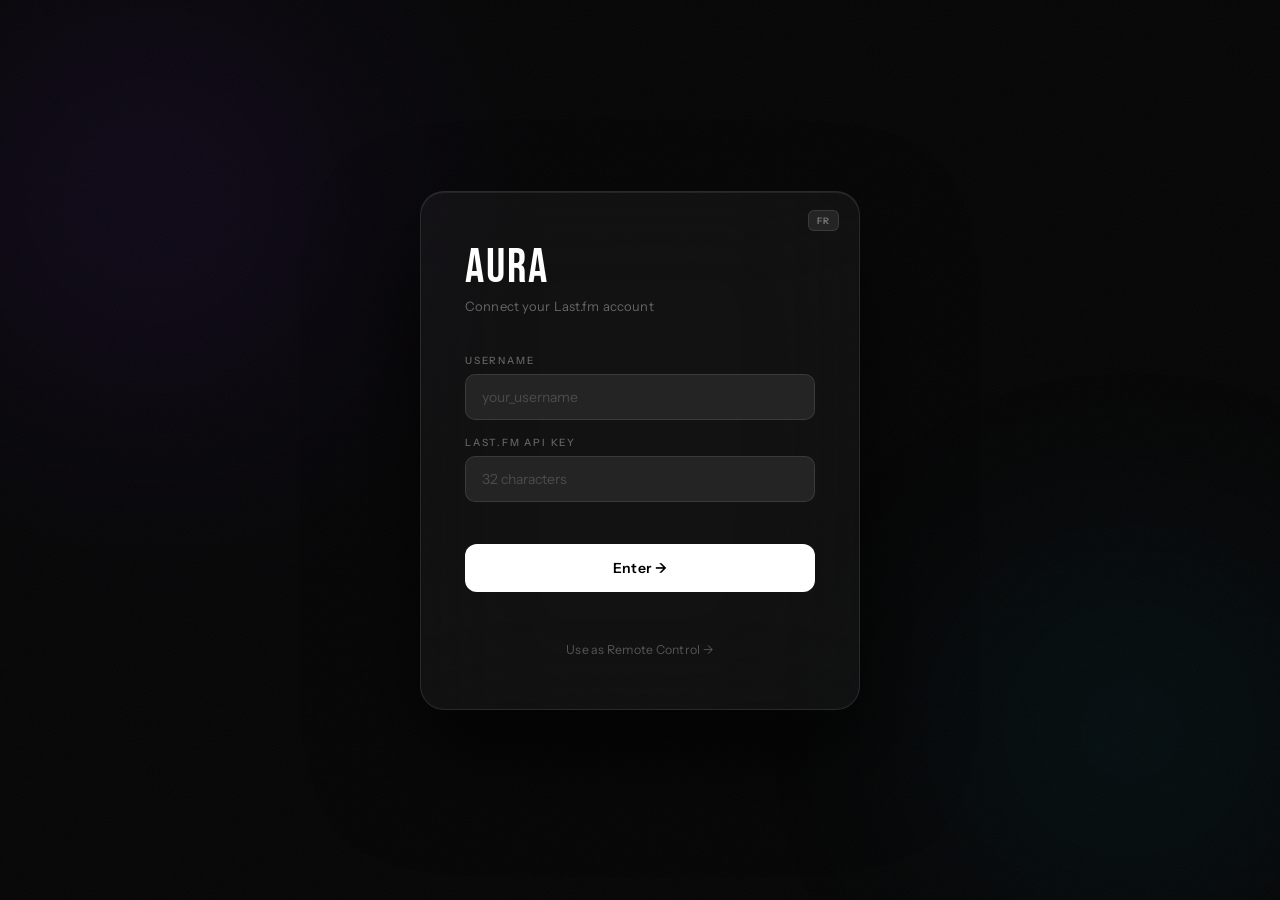
==== commit 5926795e: "Add remote link, word-sync LRC, share refactor index.html: add "Use as Remote Control" link on login" ====
--- a/index.html
+++ b/index.html
@@ -46,6 +46,7 @@
     </div>
     <div id="l-error"></div>
     <button id="lang-toggle" class="l-lang-toggle" aria-label="Switch language">FR</button>
+    <a href="?remote=true" class="l-remote-link" data-i18n="login_remote_link">Use as Remote Control →</a>
   </div>
 </div>
 
@@ -256,6 +257,21 @@
         <button class="btn-test-mode" id="btn-test-mode" data-i18n="sync_test_mode_btn">&#9654; Enable Test Mode</button>
       </div>
 
+      <!-- LANGUAGE -->
+      <div class="sync-section-header" data-i18n="sync_section_lang">Language</div>
+      <div class="sync-card sync-card-lang">
+        <div class="lang-selector" id="lang-selector" role="group" aria-label="Language">
+          <button class="lang-btn active" data-lang="en">
+            <span class="lang-flag">🇬🇧</span>
+            <span class="lang-name">English</span>
+          </button>
+          <button class="lang-btn" data-lang="fr">
+            <span class="lang-flag">🇫🇷</span>
+            <span class="lang-name">Français</span>
+          </button>
+        </div>
+      </div>
+
       <button class="sp-logout" id="btn-logout" data-i18n="sync_logout">Log out</button>
     </div>
 
@@ -540,12 +556,18 @@
       <div class="sp-section">
         <div class="sp-section-label" data-i18n="lyr_title_anim">🎵 Title entrance effect</div>
         <div class="sp-option-group" style="flex-wrap:wrap;margin-bottom:0.875rem">
-          <button class="sp-option active" data-title-anim="fade-up" data-i18n="lyr_title_rise">Rise</button>
-          <button class="sp-option" data-title-anim="slide-left" data-i18n="lyr_title_slide">Slide</button>
-          <button class="sp-option" data-title-anim="scale-in" data-i18n="lyr_title_zoom">Zoom</button>
-          <button class="sp-option" data-title-anim="blur-in" data-i18n="lyr_title_blur">Blur</button>
-          <button class="sp-option" data-title-anim="split" data-i18n="lyr_title_split">Split</button>
-          <button class="sp-option" data-title-anim="none" data-i18n="lyr_title_none">None</button>
+          <button class="sp-option active" data-title-anim="fade-up"    data-i18n="lyr_title_rise">Rise</button>
+          <button class="sp-option" data-title-anim="fade-down"         data-i18n="lyr_title_drop">Drop</button>
+          <button class="sp-option" data-title-anim="slide-left"        data-i18n="lyr_title_slide">Slide</button>
+          <button class="sp-option" data-title-anim="slide-right"       data-i18n="lyr_title_slide_r">Slide ←</button>
+          <button class="sp-option" data-title-anim="scale-in"          data-i18n="lyr_title_zoom">Zoom</button>
+          <button class="sp-option" data-title-anim="scale-down"        data-i18n="lyr_title_zoom_out">Zoom out</button>
+          <button class="sp-option" data-title-anim="blur-in"           data-i18n="lyr_title_blur">Blur</button>
+          <button class="sp-option" data-title-anim="flip-x"            data-i18n="lyr_title_flip">Flip</button>
+          <button class="sp-option" data-title-anim="swing"             data-i18n="lyr_title_swing">Swing</button>
+          <button class="sp-option" data-title-anim="split"             data-i18n="lyr_title_split">Split</button>
+          <button class="sp-option" data-title-anim="glitch"            data-i18n="lyr_title_glitch">Glitch</button>
+          <button class="sp-option" data-title-anim="none"              data-i18n="lyr_title_none">None</button>
         </div>
       </div>
 
@@ -694,5 +716,6 @@
 
 <script src="i18n.js"></script>
 <script src="script.js"></script>
+<script src="share.js"></script>
 </body>
 </html>
--- a/style.css
+++ b/style.css
@@ -1556,6 +1556,71 @@
 /* none */
 body.title-anim-none .title-entering {
   animation: none !important;
+}
+
+/* ── NEW v11 TITLE ANIMATIONS ── */
+
+/* fade-down — drops in from above */
+body.title-anim-fade-down .title-entering {
+  animation: titleAnimFadeDown 0.55s var(--spring) both;
+}
+@keyframes titleAnimFadeDown {
+  from { opacity: 0; transform: translateY(-24px); }
+  to   { opacity: 1; transform: translateY(0); }
+}
+
+/* slide-right — slides in from right */
+body.title-anim-slide-right .title-entering {
+  animation: titleAnimSlideRight 0.5s var(--snap) both;
+}
+@keyframes titleAnimSlideRight {
+  from { opacity: 0; transform: translateX(32px); }
+  to   { opacity: 1; transform: translateX(0); }
+}
+
+/* scale-down — starts big, snaps to normal */
+body.title-anim-scale-down .title-entering {
+  animation: titleAnimScaleDown 0.5s var(--spring) both;
+}
+@keyframes titleAnimScaleDown {
+  from { opacity: 0; transform: scale(1.22); }
+  to   { opacity: 1; transform: scale(1); }
+}
+
+/* flip-x — 3D horizontal flip */
+body.title-anim-flip-x .title-entering {
+  animation: titleAnimFlipX 0.6s var(--snap) both;
+  transform-style: preserve-3d;
+}
+@keyframes titleAnimFlipX {
+  from { opacity: 0; transform: perspective(600px) rotateX(-70deg) translateY(-12px); }
+  to   { opacity: 1; transform: perspective(600px) rotateX(0deg) translateY(0); }
+}
+
+/* swing — elastic pendulum */
+body.title-anim-swing .title-entering {
+  animation: titleAnimSwing 0.7s var(--spring) both;
+  transform-origin: top center;
+}
+@keyframes titleAnimSwing {
+  0%   { opacity: 0; transform: rotate(-8deg) translateY(-10px); }
+  60%  { opacity: 1; transform: rotate(3deg) translateY(3px); }
+  80%  { transform: rotate(-1.5deg) translateY(0); }
+  100% { opacity: 1; transform: rotate(0deg) translateY(0); }
+}
+
+/* glitch — chromatic aberration flicker */
+body.title-anim-glitch .title-entering {
+  animation: titleAnimGlitch 0.55s steps(1) both;
+}
+@keyframes titleAnimGlitch {
+  0%   { opacity: 0; clip-path: inset(0 0 100% 0); }
+  10%  { opacity: 1; clip-path: inset(20% 0 40% 0); transform: translateX(-4px); filter: hue-rotate(90deg); }
+  20%  { clip-path: inset(60% 0 10% 0); transform: translateX(4px); filter: hue-rotate(-90deg); }
+  30%  { clip-path: inset(10% 0 70% 0); transform: translateX(-2px); filter: none; }
+  40%  { clip-path: inset(80% 0 5% 0);  transform: translateX(2px); }
+  55%  { clip-path: inset(0 0 0 0);     transform: translateX(0); filter: none; }
+  100% { opacity: 1; clip-path: inset(0 0 0 0); transform: none; filter: none; }
 }
 
 
@@ -2071,85 +2136,185 @@
 }
 
 /* ═══════════════════════════════════════════════════════════════════════════
-   SUB-STATS — improved layout & mobile
+   SUB-STATS v11 — card-based modern design
 ═══════════════════════════════════════════════════════════════════════════ */
 #sub-stats {
   display: flex;
   align-items: center;
   justify-content: center;
-  flex-wrap: wrap;
-  gap: 0.35rem 0.5rem;
-  margin-top: 0.6rem;
-  padding: 0.3rem 0.75rem;
-  background: rgba(255,255,255,0.04);
-  border: 1px solid rgba(255,255,255,0.07);
-  border-radius: 100px;
-  font-size: clamp(0.625rem, 1.1vw, 0.75rem);
-  font-family: 'Instrument Sans', sans-serif;
-  font-weight: 500;
-  color: var(--ui-dim);
-  letter-spacing: .04em;
-  text-transform: uppercase;
+  margin-top: 0.75rem;
   opacity: 0;
-  transform: translateY(14px) scale(0.97);
-  transition: opacity 0.45s var(--ease), transform 0.45s var(--spring);
+  transform: translateY(12px) scale(0.97);
+  transition: opacity 0.4s var(--ease), transform 0.4s var(--spring);
   pointer-events: none;
-  white-space: nowrap;
-  max-width: min(82vw, 460px);
 }
 #sub-stats.show {
   opacity: 1;
   transform: translateY(0) scale(1);
   pointer-events: auto;
 }
-#sub-stats .sub-stats-val {
+
+/* Cards row */
+.ss-cards {
+  display: flex;
+  align-items: stretch;
+  gap: 0.5rem;
+  flex-wrap: wrap;
+  justify-content: center;
+  max-width: min(88vw, 520px);
+}
+
+/* Individual stat card */
+.ss-card {
+  display: flex;
+  align-items: center;
+  gap: 0.5rem;
+  padding: 0.45rem 0.875rem 0.45rem 0.6rem;
+  background: rgba(255,255,255,0.055);
+  border: 1px solid rgba(255,255,255,0.09);
+  border-radius: 14px;
+  backdrop-filter: blur(8px);
+  -webkit-backdrop-filter: blur(8px);
+  transition: background .2s var(--ease), border-color .2s var(--ease);
+  min-width: 0;
+}
+.ss-card:hover {
+  background: rgba(255,255,255,0.09);
+  border-color: rgba(255,255,255,0.16);
+}
+
+/* Card icon */
+.ss-card-icon {
+  display: flex;
+  align-items: center;
+  justify-content: center;
+  width: 22px; height: 22px;
+  border-radius: 8px;
+  background: rgba(255,255,255,0.07);
+  flex-shrink: 0;
+}
+.ss-card-icon svg { width: 12px; height: 12px; color: var(--ui-mid); }
+
+.ss-card-personal .ss-card-icon {
+  background: rgba(var(--accent-rgb, 224,36,94), 0.18);
+}
+.ss-card-personal .ss-card-icon svg { color: var(--accent); }
+
+/* Card text */
+.ss-card-body {
+  display: flex;
+  flex-direction: column;
+  gap: 1px;
+  min-width: 0;
+}
+.ss-val {
+  font-family: 'Instrument Sans', sans-serif;
+  font-size: clamp(0.8125rem, 1.5vw, 0.9375rem);
+  font-weight: 700;
   color: #fff;
-  font-weight: 700;
-  font-size: clamp(0.6875rem, 1.2vw, 0.8125rem);
-}
-#sub-stats .sub-stats-sep {
-  color: var(--ui-soft);
-  margin: 0 0.1rem;
-}
-#sub-stats .sub-stats-type-btn {
+  line-height: 1;
+  letter-spacing: -.01em;
+}
+.ss-val-accent { color: var(--accent); }
+.ss-label {
+  font-family: 'Instrument Sans', sans-serif;
+  font-size: clamp(0.5rem, 0.9vw, 0.5625rem);
+  font-weight: 500;
+  color: var(--ui-dim);
+  letter-spacing: .07em;
+  text-transform: uppercase;
+  white-space: nowrap;
+  overflow: hidden;
+  text-overflow: ellipsis;
+  max-width: 120px;
+}
+
+/* Switch button */
+.ss-switch {
   display: inline-flex;
   align-items: center;
-  gap: 3px;
-  background: rgba(255,255,255,0.06);
-  border: 1px solid rgba(255,255,255,0.12);
-  border-radius: 20px;
-  padding: 3px 9px 3px 7px;
+  gap: 5px;
+  padding: 0.45rem 0.75rem 0.45rem 0.6rem;
+  background: transparent;
+  border: 1px solid rgba(255,255,255,0.1);
+  border-radius: 14px;
+  color: var(--ui-soft);
+  font-family: 'Instrument Sans', sans-serif;
+  font-size: 0.5625rem;
+  font-weight: 600;
+  letter-spacing: .07em;
+  text-transform: uppercase;
   cursor: pointer;
-  color: var(--ui-mid);
-  font-size: 0.5rem;
-  font-weight: 700;
-  letter-spacing: .08em;
-  text-transform: uppercase;
-  transition: background .18s, color .18s, border-color .18s, transform .12s var(--spring);
+  transition: background .18s, color .18s, border-color .18s, transform .15s var(--spring);
+  white-space: nowrap;
+  align-self: center;
+}
+.ss-switch svg {
+  width: 11px; height: 11px;
+  flex-shrink: 0;
+  opacity: 0.6;
+}
+.ss-switch:hover {
+  background: rgba(255,255,255,0.07);
+  color: #fff;
+  border-color: rgba(255,255,255,0.2);
+  transform: scale(1.04);
+}
+.ss-switch:active { transform: scale(.94); }
+
+/* Mobile */
+@media (max-width: 768px) {
+  .ss-cards { gap: 0.375rem; }
+  .ss-card { padding: 0.375rem 0.625rem 0.375rem 0.5rem; border-radius: 12px; }
+  .ss-val { font-size: 0.8125rem; }
+  .ss-label { font-size: 0.4375rem; max-width: 90px; }
+  .ss-switch { font-size: 0.5rem; padding: 0.375rem 0.5rem; }
+}
+
+/* ═══════════════════════════════════════════════════════════════════════════
+   LANGUAGE SELECTOR — settings panel
+═══════════════════════════════════════════════════════════════════════════ */
+.sync-card-lang { padding: 0.75rem !important; }
+
+.lang-selector {
+  display: flex;
+  gap: 0.5rem;
+}
+
+.lang-btn {
+  flex: 1;
+  display: flex;
+  align-items: center;
+  justify-content: center;
+  gap: 0.5rem;
+  padding: 0.75rem 1rem;
+  background: var(--ui-faint);
+  border: 1.5px solid var(--ui-ghost);
+  border-radius: 0.75rem;
+  color: var(--ui-dim);
   font-family: 'Instrument Sans', sans-serif;
-}
-#sub-stats .sub-stats-type-btn:hover {
-  background: rgba(255,255,255,0.12);
+  font-size: 0.8125rem;
+  font-weight: 500;
+  cursor: pointer;
+  transition: background .18s var(--ease), border-color .18s, color .18s, transform .15s var(--spring);
+}
+.lang-btn:hover {
+  background: var(--ui-soft);
+  color: var(--ui-bright);
+  border-color: rgba(255,255,255,.16);
+}
+.lang-btn:active { transform: scale(.96); }
+.lang-btn.active {
+  background: rgba(var(--accent-rgb, 224,36,94), 0.15);
+  border-color: var(--accent);
   color: #fff;
-  border-color: rgba(255,255,255,.22);
-  transform: scale(1.05);
-}
-#sub-stats .sub-stats-type-btn:active { transform: scale(.94); }
-#sub-stats .sub-stats-type-btn svg {
-  width: 9px; height: 9px;
-  fill: none;
-  flex-shrink: 0;
-  opacity: 0.7;
-}
-
-/* ── Mobile: pill wraps more gracefully ── */
-@media (max-width: 768px) {
-  #sub-stats {
-    max-width: 86vw;
-    font-size: 0.625rem;
-    padding: 0.25rem 0.625rem;
-  }
-}
+}
+.lang-flag { font-size: 1.125rem; line-height: 1; }
+.lang-name { font-size: 0.8125rem; font-weight: 600; }
+
+/* ─── accent-rgb helper (derive from --accent for rgba usage) ─── */
+:root { --accent-rgb: 224,36,94; }
+
 
 /* ═══════════════════════════════════════════════════════════════════════════
    MOBILE IMPROVEMENTS v10
@@ -2218,3 +2383,55 @@
   #lyrics-panel, #hist-panel { height: 88vh; }
   .lp-body { max-height: 75vh; }
 }
+
+/* ════════════════════════════════════════════════════════════════════════════
+   WORD-LEVEL LYRICS — karaoke highlight
+   Added in share.js v2.0 / script.js v10
+════════════════════════════════════════════════════════════════════════════ */
+
+/* Word spans within an LRC line */
+.lrc-line-words .lrc-word {
+  display: inline;
+  transition: color 0.08s ease, text-shadow 0.12s ease, opacity 0.08s ease;
+}
+
+/* Non-active lines: all words at inactive opacity */
+.lrc-line:not(.active) .lrc-word {
+  color: inherit;
+  opacity: 1;
+}
+
+/* Active line future words */
+.lrc-line.active .lrc-word.word-future {
+  color: var(--lyrics-inactive-color);
+  opacity: 0.55;
+}
+
+/* Active line past words */
+.lrc-line.active .lrc-word.word-past {
+  color: var(--lyrics-active-color);
+  opacity: 0.72;
+  text-shadow: none;
+}
+
+/* Currently spoken word */
+.lrc-line.active .lrc-word.word-current {
+  color: var(--lyrics-active-color);
+  opacity: 1;
+  text-shadow:
+    0 0 20px var(--lyrics-active-color),
+    0 0 40px rgba(var(--accent-rgb, 224,36,94), 0.35);
+  animation: wordPop 0.18s cubic-bezier(0.34, 1.56, 0.64, 1) both;
+}
+
+@keyframes wordPop {
+  from { transform: scale(0.9); }
+  to   { transform: scale(1); }
+}
+
+/* Ensure word spans don't break layout */
+.lrc-line.lrc-line-words {
+  display: block;
+  word-break: break-word;
+  white-space: normal;
+}
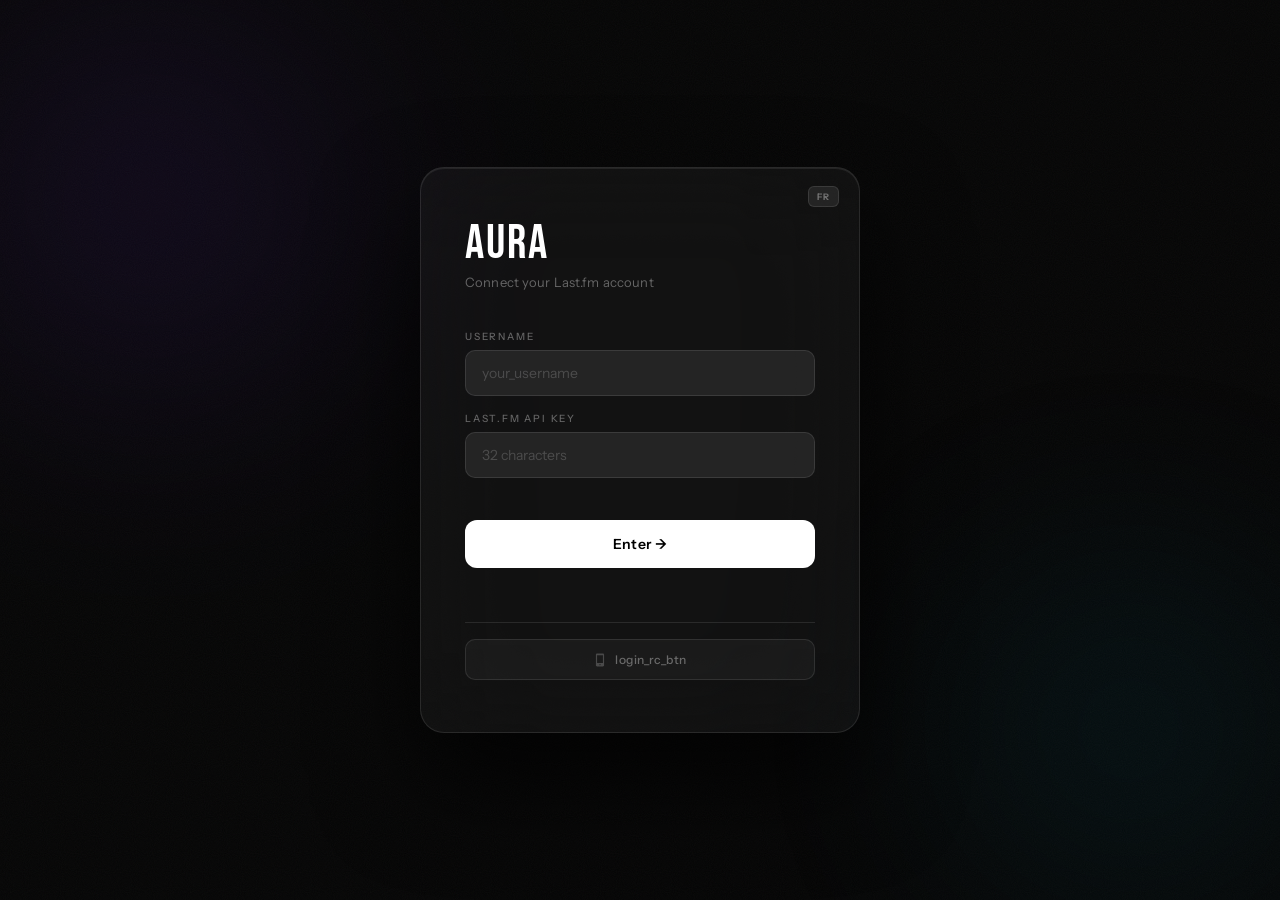
==== commit d3f8bff1: "Add remote control feature and LRC v10 enhancements Introduce a full remote-control system and refac" ====
--- a/index.html
+++ b/index.html
@@ -45,8 +45,20 @@
       <span class="l-cached-arrow">&rarr;</span>
     </div>
     <div id="l-error"></div>
+
+    <!-- REMOTE MODE -->
+    <div class="l-rc-divider"></div>
+    <button class="l-rc-toggle" id="btn-rc-toggle" type="button">
+      <svg viewBox="0 0 24 24" fill="currentColor" width="14" height="14" aria-hidden="true"><path d="M17 1H7C5.9 1 5 1.9 5 3v18c0 1.1.9 2 2 2h10c1.1 0 2-.9 2-2V3c0-1.1-.9-2-2-2zm-5 20c-.55 0-1-.45-1-1s.45-1 1-1 1 .45 1 1-.45 1-1 1zm5-4H7V4h10v13z"/></svg>
+      <span data-i18n="login_rc_btn">Mode Télécommande</span>
+    </button>
+    <div class="l-rc-form" id="rc-form" style="display:none">
+      <input type="text" id="rc-code-input" placeholder="Code (ex: AB3F7K)" maxlength="6" autocomplete="off" spellcheck="false" inputmode="text"/>
+      <button class="l-rc-connect" id="btn-rc-connect" type="button">Connecter →</button>
+      <div class="l-rc-error" id="rc-error"></div>
+    </div>
+
     <button id="lang-toggle" class="l-lang-toggle" aria-label="Switch language">FR</button>
-    <a href="?remote=true" class="l-remote-link" data-i18n="login_remote_link">Use as Remote Control →</a>
   </div>
 </div>
 
@@ -273,6 +285,12 @@
       </div>
 
       <button class="sp-logout" id="btn-logout" data-i18n="sync_logout">Log out</button>
+      <!-- TÉLÉCOMMANDE — code affiché ici par remote.js -->
+      <div class="sync-section-header" data-i18n="sync_section_rc">Télécommande</div>
+      <div class="sync-card" id="rc-display-section">
+        <div class="rc-config-note" style="font-size:.75rem;opacity:.45">Chargement…</div>
+      </div>
+
     </div>
 
     <!-- TAB 2: DISPLAY -->
@@ -419,6 +437,18 @@
           <button class="sp-option" data-bg="dark" data-i18n="app_bg_dark">Dark</button>
           <button class="sp-option" data-bg="titlecolor" data-i18n="app_bg_title">🌈 Title</button>
         </div>
+        <div id="sp-titlecolor-ambiance" style="display:none">
+          <div style="margin-bottom:.75rem">
+            <div class="sp-section-label" style="margin-bottom:.375rem;border-bottom:none;padding-bottom:0">Luminosité <span class="sp-slider-val" id="val-title-color-brightness">100%</span></div>
+            <input type="range" class="sp-slider" id="set-title-color-brightness" min="10" max="200" value="100"/>
+            <div class="sp-slider-label"><span>Sombre</span><span>Vif</span></div>
+          </div>
+          <div>
+            <div class="sp-section-label" style="margin-bottom:.375rem;border-bottom:none;padding-bottom:0">Contraste <span class="sp-slider-val" id="val-title-color-contrast">100%</span></div>
+            <input type="range" class="sp-slider" id="set-title-color-contrast" min="50" max="150" value="100"/>
+            <div class="sp-slider-label"><span>Doux</span><span>Fort</span></div>
+          </div>
+        </div>
         <div class="sp-row" style="margin-bottom:0.5rem">
           <span class="sp-row-label" style="font-size:0.6875rem;color:var(--ui-dim)" data-i18n="app_bg_movement">Background movement</span>
         </div>
@@ -483,6 +513,22 @@
 
     <!-- TAB 4: LYRICS -->
     <div class="sp-tab-pane" id="tab-lyrics" role="tabpanel">
+
+      <div class="sp-section">
+        <div class="sp-section-label">🎬 Render mode</div>
+        <div class="sp-option-group" style="flex-wrap:wrap;margin-bottom:0.5rem">
+          <button class="sp-option" data-lrc-render="basic">Static</button>
+          <button class="sp-option" data-lrc-render="scroll">Scroll</button>
+          <button class="sp-option sp-option active" data-lrc-render="phrase">Phrase</button>
+          <button class="sp-option" data-lrc-render="karaoke">🎤 Karaoke</button>
+        </div>
+        <div id="sp-karaoke-opts" style="display:none;margin-top:.75rem">
+          <div class="sp-row">
+            <span class="sp-row-label">✨ Progressive fill</span>
+            <label class="toggle"><input type="checkbox" id="set-karaoke-fill" checked aria-label="Progressive fill"/><div class="toggle-track"></div><div class="toggle-thumb"></div></label>
+          </div>
+        </div>
+      </div>
 
       <div class="sp-section">
         <div class="sp-section-label"><span data-i18n="lyr_size">Text size</span> <span class="sp-slider-val" id="set-lyrics-size-val">100%</span></div>
@@ -717,5 +763,6 @@
 <script src="i18n.js"></script>
 <script src="script.js"></script>
 <script src="share.js"></script>
+<script src="remote.js"></script>
 </body>
 </html>
--- a/style.css
+++ b/style.css
@@ -61,6 +61,10 @@
   --dots-size:       10px;
   --dots-duration:   1.2s;
 
+  /* [v10] Title-color ambiance */
+  --tcbg-brightness: 1;
+  --tcbg-contrast:   1;
+
   --ui-solid:   rgba(255, 255, 255, 1.00);
   --ui-bright:  rgba(255, 255, 255, 0.85);
   --ui-mid:     rgba(255, 255, 255, 0.60);
@@ -218,6 +222,50 @@
 
 #l-error { margin-top: 0.75rem; font-size: 0.75rem; color: var(--accent); text-align: center; min-height: 1.125rem; opacity: 0; transition: opacity .3s; }
 #l-error.on { opacity: 1; }
+
+/* ── LOGIN — Mode Télécommande ────────────────────────────────────────────── */
+.l-rc-divider {
+  margin: 1.5rem 0 1rem;
+  border: none; border-top: 1px solid var(--ui-ghost);
+}
+.l-rc-toggle {
+  width: 100%; display: flex; align-items: center; justify-content: center; gap: 0.5rem;
+  padding: 0.75rem 1rem;
+  background: var(--ui-faint); border: 1px solid var(--ui-ghost); border-radius: 0.625rem;
+  color: var(--ui-dim);
+  font-family: 'Instrument Sans', sans-serif; font-size: 0.75rem; font-weight: 500; letter-spacing: .04em;
+  cursor: pointer;
+  transition: background var(--t1), color var(--t1), border-color var(--t1);
+}
+.l-rc-toggle:hover, .l-rc-toggle.active { background: var(--ui-soft); color: var(--ui-bright); border-color: rgba(255,255,255,.18); }
+.l-rc-toggle svg { flex-shrink: 0; opacity: .6; }
+
+.l-rc-form {
+  margin-top: 0.75rem;
+  flex-direction: column; gap: 0.5rem;
+}
+.l-rc-form input {
+  width: 100%; padding: 0.75rem 1rem;
+  background: var(--ui-soft); border: 1px solid var(--ui-ghost); border-radius: 0.625rem;
+  color: #fff; font-family: 'JetBrains Mono', monospace; font-size: 1.125rem;
+  text-align: center; letter-spacing: .25em; text-transform: uppercase;
+  outline: none;
+  transition: border-color var(--t1), box-shadow var(--t1);
+}
+.l-rc-form input:focus { border-color: rgba(255,255,255,.3); box-shadow: 0 0 0 3px var(--ui-faint); }
+.l-rc-form input::placeholder { color: rgba(255,255,255,.15); letter-spacing: .1em; text-transform: none; font-size: .8rem; font-family: 'Instrument Sans', sans-serif; }
+.l-rc-connect {
+  width: 100%; padding: 0.8125rem;
+  background: var(--accent); color: #fff; border: none; border-radius: 0.625rem;
+  font-family: 'Instrument Sans', sans-serif; font-weight: 600; font-size: 0.875rem;
+  cursor: pointer; transition: opacity var(--t1), transform var(--t1) var(--spring);
+}
+.l-rc-connect:hover  { opacity: .85; }
+.l-rc-connect:active { transform: scale(.97); }
+.l-rc-error {
+  font-size: 0.7rem; color: var(--accent); text-align: center;
+  min-height: 1rem; opacity: 0; transition: opacity .3s;
+}
 
 
 /* ═══════════════════════════════════════════════════════════════════════════
@@ -1452,9 +1500,9 @@
 #title-color-bg {
   position: absolute; inset: -120px; z-index: 2;
   opacity: 0; pointer-events: none;
-  filter: blur(90px) saturate(2.2) brightness(1.2);
+  filter: blur(90px) saturate(2.2) brightness(var(--tcbg-brightness,1)) contrast(var(--tcbg-contrast,1));
   transform: scale(1.18);
-  transition: opacity 2.2s var(--ease), transform 2.4s var(--spring);
+  transition: opacity 2.2s var(--ease), transform 2.4s var(--spring), filter 1s var(--ease);
   will-change: transform, opacity;
 }
 #title-color-bg.on { opacity: 0.82; transform: scale(1); }
@@ -2384,54 +2432,385 @@
   .lp-body { max-height: 75vh; }
 }
 
+
 /* ════════════════════════════════════════════════════════════════════════════
-   WORD-LEVEL LYRICS — karaoke highlight
-   Added in share.js v2.0 / script.js v10
+   TÉLÉCOMMANDE — code affiché dans le settings panel (display device)
 ════════════════════════════════════════════════════════════════════════════ */
-
-/* Word spans within an LRC line */
-.lrc-line-words .lrc-word {
-  display: inline;
-  transition: color 0.08s ease, text-shadow 0.12s ease, opacity 0.08s ease;
-}
-
-/* Non-active lines: all words at inactive opacity */
-.lrc-line:not(.active) .lrc-word {
-  color: inherit;
+.rc-config-note {
+  font-size: .75rem; color: var(--ui-dim); line-height: 1.5;
+}
+.rc-config-note code { font-family: 'JetBrains Mono', monospace; color: var(--accent); }
+
+.rc-code-block { display: flex; flex-direction: column; gap: .5rem; }
+.rc-code-label { font-size: .625rem; letter-spacing: .14em; text-transform: uppercase; color: var(--ui-dim); font-weight: 500; }
+.rc-code-value {
+  font-family: 'JetBrains Mono', monospace; font-size: 1.75rem;
+  letter-spacing: .3em; color: #fff; font-weight: 700;
+  padding: .625rem 1rem; background: var(--ui-soft);
+  border: 1px solid var(--ui-ghost); border-radius: .5rem;
+  text-align: center;
+}
+.rc-copy-btn {
+  padding: .5rem .875rem; font-size: .6875rem; font-weight: 600;
+  background: var(--ui-soft); border: 1px solid var(--ui-ghost); border-radius: .375rem;
+  color: var(--ui-mid); cursor: pointer; align-self: flex-start;
+  transition: background var(--t1), color var(--t1);
+  font-family: 'Instrument Sans', sans-serif;
+}
+.rc-copy-btn:hover { background: var(--ui-ghost); color: #fff; }
+.rc-code-hint { font-size: .7rem; color: var(--ui-dim); line-height: 1.5; }
+
+
+/* ════════════════════════════════════════════════════════════════════════════
+   TÉLÉCOMMANDE — panel plein écran (remote device)
+════════════════════════════════════════════════════════════════════════════ */
+#rc-panel {
+  position: fixed; inset: 0; z-index: 300;
+  background: #06060a;
+  display: none; flex-direction: column;
+  font-family: 'Instrument Sans', sans-serif;
+  overflow: hidden;
+}
+#rc-panel.on { display: flex; }
+
+/* Wrapper interne */
+.rc-wrap {
+  display: flex; flex-direction: column;
+  height: 100%; width: 100%; max-width: 520px; margin: 0 auto;
+}
+
+/* Header */
+.rc-hdr {
+  display: flex; align-items: center; justify-content: space-between;
+  padding: 1.125rem 1.25rem 1rem;
+  background: rgba(8,8,14,.97);
+  border-bottom: 1px solid rgba(255,255,255,.07);
+  flex-shrink: 0;
+}
+.rc-hdr-left { display: flex; align-items: center; gap: .625rem; }
+.rc-wordmark {
+  font-family: 'Bebas Neue', sans-serif; font-size: 1.5rem;
+  letter-spacing: .06em; color: #fff; line-height: 1;
+}
+.rc-badge {
+  font-size: .5625rem; letter-spacing: .14em; text-transform: uppercase;
+  color: var(--ui-dim); font-weight: 500; padding: .25rem .5rem;
+  background: var(--ui-faint); border: 1px solid var(--ui-ghost); border-radius: .25rem;
+}
+.rc-hdr-right { display: flex; align-items: center; gap: .75rem; }
+
+/* Dot de connexion */
+.rc-dot {
+  width: 7px; height: 7px; border-radius: 50%;
+  background: rgba(255,255,255,.15);
+  transition: background .4s;
+}
+.rc-dot.on {
+  background: #22c55e;
+  box-shadow: 0 0 0 3px rgba(34,197,94,.2);
+  animation: rcDotPulse 2.5s ease-in-out infinite;
+}
+@keyframes rcDotPulse {
+  0%, 100% { box-shadow: 0 0 0 3px rgba(34,197,94,.2); }
+  50%       { box-shadow: 0 0 0 6px rgba(34,197,94,.05); }
+}
+
+.rc-code-tag {
+  font-family: 'JetBrains Mono', monospace; font-size: .8125rem;
+  letter-spacing: .2em; color: var(--ui-mid);
+}
+.rc-disc {
+  background: var(--ui-faint); border: 1px solid var(--ui-ghost); border-radius: .375rem;
+  color: var(--ui-dim); font-size: .875rem; padding: .3rem .55rem;
+  cursor: pointer; line-height: 1;
+  transition: background var(--t1), color var(--t1);
+}
+.rc-disc:hover { background: rgba(255,60,60,.12); color: #ff6060; border-color: rgba(255,60,60,.25); }
+
+/* Body scrollable */
+.rc-body {
+  flex: 1; overflow-y: auto;
+  padding: .75rem 1.25rem 2rem;
+  scrollbar-width: thin;
+  scrollbar-color: rgba(255,255,255,.07) transparent;
+  -webkit-overflow-scrolling: touch;
+}
+.rc-body::-webkit-scrollbar       { width: 3px; }
+.rc-body::-webkit-scrollbar-thumb { background: rgba(255,255,255,.09); border-radius: 2px; }
+.rc-body::-webkit-scrollbar-track { background: transparent; }
+
+/* Sections */
+.rc-section {
+  margin-bottom: .5rem; padding: 1rem 0;
+  border-bottom: 1px solid rgba(255,255,255,.05);
+}
+.rc-section:last-child { border-bottom: none; }
+.rc-sh {
+  font-size: .6rem; letter-spacing: .18em; text-transform: uppercase;
+  color: var(--accent); font-weight: 600; margin-bottom: .875rem;
+}
+.rc-sub-sh {
+  font-size: .5875rem; letter-spacing: .12em; text-transform: uppercase;
+  color: var(--ui-dim); font-weight: 500; margin-bottom: .5rem;
+}
+
+/* Label */
+.rc-lbl {
+  font-size: .6875rem; color: var(--ui-dim); font-weight: 500;
+  margin-bottom: .4rem; display: block;
+}
+
+/* Row: label + toggle side by side */
+.rc-row {
+  display: flex; align-items: center; justify-content: space-between;
+  padding: .4375rem 0; border-bottom: 1px solid rgba(255,255,255,.03);
+}
+.rc-row:last-of-type { border-bottom: none; }
+.rc-row .rc-lbl { margin: 0; color: var(--ui-mid); font-size: .75rem; }
+
+/* Toggle (réutilise la logique du settings panel) */
+.rc-toggle {
+  position: relative; display: inline-flex;
+  width: 38px; height: 22px; cursor: pointer; flex-shrink: 0;
+}
+.rc-toggle input { opacity: 0; width: 0; height: 0; position: absolute; }
+.rc-tt {
+  position: absolute; inset: 0; border-radius: 99px;
+  background: rgba(255,255,255,.12);
+  transition: background .25s var(--ease);
+}
+.rc-th {
+  position: absolute; top: 3px; left: 3px;
+  width: 16px; height: 16px; border-radius: 50%; background: #fff;
+  transition: transform .22s var(--spring), box-shadow .22s;
+  box-shadow: 0 1px 4px rgba(0,0,0,.35);
+}
+.rc-toggle input:checked ~ .rc-tt { background: var(--accent); }
+.rc-toggle input:checked ~ .rc-th { transform: translateX(16px); box-shadow: 0 1px 8px rgba(0,0,0,.5); }
+
+/* Option group */
+.rc-opt-grp {
+  display: flex; gap: 4px; flex-wrap: nowrap;
+  margin-bottom: .25rem;
+}
+.rc-opt-grp-wrap { flex-wrap: wrap; }
+.rc-opt {
+  flex: 1; min-width: 0;
+  padding: .4375rem .375rem; font-size: .6375rem; font-weight: 500; letter-spacing: .04em;
+  background: var(--ui-faint); border: 1px solid var(--ui-ghost); border-radius: .375rem;
+  color: var(--ui-dim); cursor: pointer; white-space: nowrap;
+  transition: background var(--t1), color var(--t1), border-color var(--t1);
+  font-family: 'Instrument Sans', sans-serif;
+}
+.rc-opt:hover  { background: var(--ui-soft); color: var(--ui-mid); }
+.rc-opt.active { background: var(--accent); color: #fff; border-color: transparent; }
+
+/* Sliders */
+.rc-slider-row { margin-bottom: .625rem; }
+.rc-slider-row .rc-lbl { margin-bottom: .3rem; }
+.rc-val { color: var(--ui-mid); font-weight: 400; }
+.rc-slider {
+  width: 100%; height: 3px; -webkit-appearance: none; appearance: none;
+  background: linear-gradient(to right, var(--accent) 0%, var(--accent) var(--pct,50%), rgba(255,255,255,.12) var(--pct,50%));
+  border-radius: 99px; outline: none; cursor: pointer;
+}
+.rc-slider::-webkit-slider-thumb {
+  -webkit-appearance: none;
+  width: 16px; height: 16px; border-radius: 50%;
+  background: #fff; box-shadow: 0 1px 6px rgba(0,0,0,.4);
+  cursor: pointer; transition: transform .15s var(--spring);
+}
+.rc-slider::-webkit-slider-thumb:hover  { transform: scale(1.15); }
+.rc-slider::-moz-range-thumb {
+  width: 16px; height: 16px; border-radius: 50%;
+  background: #fff; border: none; box-shadow: 0 1px 6px rgba(0,0,0,.4);
+  cursor: pointer;
+}
+
+/* Swatches accent */
+.rc-swatches { display: flex; gap: 7px; flex-wrap: wrap; margin-bottom: .75rem; }
+.rc-swatch {
+  width: 26px; height: 26px; border-radius: 50%;
+  border: 2px solid transparent; cursor: pointer;
+  transition: transform .15s var(--spring), border-color .15s;
+  flex-shrink: 0;
+}
+.rc-swatch:hover  { transform: scale(1.18); }
+.rc-swatch.active { border-color: #fff; transform: scale(1.15); box-shadow: 0 0 0 3px rgba(255,255,255,.18); }
+
+
+/* ════════════════════════════════════════════════════════════════════════════
+   v10 — LYRICS RENDER MODES
+════════════════════════════════════════════════════════════════════════════ */
+
+/* ── MODE BASIC : texte statique, pas d'animations ───────────────────────── */
+body.lrc-render-basic #lrc-container {
+  transition: none;
+}
+body.lrc-render-basic .lrc-line {
+  opacity: 1 !important;
+  filter: none !important;
+  transform: none !important;
+  color: var(--lyrics-inactive-color);
+  transition: color .3s var(--ease);
+  cursor: default;
+  pointer-events: none;
+}
+body.lrc-render-basic .lrc-line.active {
+  color: var(--lyrics-active-color);
+}
+
+/* ── MODE SCROLL : défilement sans animation de ligne ────────────────────── */
+body.lrc-render-scroll .lrc-line {
+  opacity: 1 !important;
+  filter: none !important;
+  transform: none !important;
+  color: var(--lyrics-inactive-color);
+  transition: color .3s var(--ease);
+  font-size: calc(clamp(0.9rem, 1.25vw, 1.1rem) * var(--lyrics-size));
+  padding: .35rem 0;
+}
+body.lrc-render-scroll .lrc-line.active {
+  color: var(--lyrics-active-color);
+  font-weight: 600;
+}
+body.lrc-render-scroll #lrc-container {
+  transition: transform 0.4s var(--ease);
+}
+
+/* ── MODE PHRASE : comportement d'origine (déjà géré par .lrc-anim-*) ────── */
+/* nothing to override — uses existing .lrc-line + .lrc-anim-* rules */
+
+/* ── MODE KARAOKE ─────────────────────────────────────────────────────────── */
+body.lrc-render-karaoke .lrc-line {
+  filter: blur(0.8px);
+  opacity: .25;
+  transform: scale(.94);
+  transition: opacity .4s var(--ease), filter .4s var(--ease), transform .35s var(--spring);
+  line-height: 2.1;
+}
+body.lrc-render-karaoke .lrc-line.active {
   opacity: 1;
-}
-
-/* Active line future words */
-.lrc-line.active .lrc-word.word-future {
+  filter: none;
+  transform: scale(1.06);
+}
+body.lrc-render-karaoke .lrc-line.near {
+  opacity: .45;
+  filter: blur(0.4px);
+  transform: scale(.97);
+}
+
+/* Karaoke word spans */
+.kw {
+  display: inline-block;
+  position: relative;
   color: var(--lyrics-inactive-color);
-  opacity: 0.55;
-}
-
-/* Active line past words */
-.lrc-line.active .lrc-word.word-past {
+  transition: color .25s var(--ease);
+  white-space: pre;
+}
+
+/* Progressive fill: clip-path reveals a colored overlay left→right */
+body.karaoke-fill .lrc-line.active .kw {
+  background: linear-gradient(
+    to right,
+    var(--lyrics-active-color) var(--kw-fill, 0%),
+    transparent           var(--kw-fill, 0%)
+  );
+  -webkit-background-clip: text;
+  background-clip: text;
+  -webkit-text-fill-color: transparent;
+  color: transparent;
+  transition: background .06s linear;
+}
+
+/* When karaoke fill is off: just tint active words */
+body:not(.karaoke-fill) .lrc-line.active .kw {
   color: var(--lyrics-active-color);
-  opacity: 0.72;
-  text-shadow: none;
-}
-
-/* Currently spoken word */
-.lrc-line.active .lrc-word.word-current {
+  text-shadow: 0 0 14px color-mix(in srgb, var(--lyrics-active-color) 45%, transparent);
+  transition: color .18s var(--ease), text-shadow .18s var(--ease);
+}
+
+/* Glow pulse on karaoke active line */
+body.lrc-render-karaoke .lrc-line.active {
+  text-shadow: 0 0 24px color-mix(in srgb, var(--lyrics-active-color) 30%, transparent);
+}
+
+
+/* ════════════════════════════════════════════════════════════════════════════
+   v10 — APPLE MUSIC ENHANCED LYRICS MODE
+   body.lyrics-apple-mode — large typography, motion blur, vibrant gradients
+════════════════════════════════════════════════════════════════════════════ */
+body.lyrics-apple-mode .lrc-line {
+  font-family: 'Outfit', 'SF Pro Display', system-ui, sans-serif !important;
+  font-weight: 800;
+  font-style: normal;
+  font-size: calc(clamp(1.25rem, 2.2vw, 1.875rem) * var(--lyrics-size));
+  line-height: 1.55;
+  letter-spacing: -0.02em;
+  opacity: .18;
+  filter: blur(4px);
+  transform: scale(.9) translateY(6px);
+  transition:
+    opacity   .55s cubic-bezier(0.22, 1, 0.36, 1),
+    filter    .55s cubic-bezier(0.22, 1, 0.36, 1),
+    transform .6s  cubic-bezier(0.34, 1.56, 0.64, 1),
+    color     .4s  var(--ease);
+}
+body.lyrics-apple-mode .lrc-line.active {
+  opacity: 1;
+  filter: none;
+  transform: scale(1.03) translateY(0);
   color: var(--lyrics-active-color);
-  opacity: 1;
   text-shadow:
-    0 0 20px var(--lyrics-active-color),
-    0 0 40px rgba(var(--accent-rgb, 224,36,94), 0.35);
-  animation: wordPop 0.18s cubic-bezier(0.34, 1.56, 0.64, 1) both;
-}
-
-@keyframes wordPop {
-  from { transform: scale(0.9); }
-  to   { transform: scale(1); }
-}
-
-/* Ensure word spans don't break layout */
-.lrc-line.lrc-line-words {
-  display: block;
-  word-break: break-word;
-  white-space: normal;
-}
+    0 0 40px color-mix(in srgb, var(--lyrics-active-color) 55%, transparent),
+    0 2px 12px rgba(0,0,0,.4);
+}
+body.lyrics-apple-mode .lrc-line.near {
+  opacity: .42;
+  filter: blur(1.5px);
+  transform: scale(.95) translateY(3px);
+}
+
+/* Apple Music lyrics — enhanced background panel */
+body.lyrics-apple-mode #lyrics-panel {
+  border-left: none !important;
+  background: transparent !important;
+}
+body.lyrics-apple-mode #lyrics-am-bg {
+  opacity: .88 !important;
+  filter: blur(50px) saturate(3.5) !important;
+  transition: opacity 1.2s var(--ease), filter 1.2s var(--ease) !important;
+}
+body.lyrics-apple-mode #lrc-container {
+  transition: transform 0.65s cubic-bezier(0.22, 1, 0.36, 1);
+}
+/* Subtle vibrancy tint behind active region */
+body.lyrics-apple-mode .lrc-line.active::before {
+  content: '';
+  position: absolute;
+  inset: -8px -12px;
+  border-radius: 12px;
+  background: color-mix(in srgb, var(--lyrics-active-color) 10%, transparent);
+  filter: blur(12px);
+  z-index: -1;
+  pointer-events: none;
+  transition: background .5s var(--ease);
+}
+body.lyrics-apple-mode .lrc-line { position: relative; }
+
+/* rc-apply-all button */
+.rc-apply-all-btn {
+  width: 100%;
+  margin-bottom: .875rem;
+  padding: .625rem;
+  background: color-mix(in srgb, var(--accent) 18%, transparent);
+  border: 1px solid color-mix(in srgb, var(--accent) 35%, transparent);
+  border-radius: .5rem;
+  color: var(--accent);
+  font-family: 'Instrument Sans', sans-serif;
+  font-size: .75rem; font-weight: 600; letter-spacing: .06em;
+  cursor: pointer;
+  transition: background var(--t1), opacity var(--t1);
+}
+.rc-apply-all-btn:hover  { background: color-mix(in srgb, var(--accent) 28%, transparent); }
+.rc-apply-all-btn:active { opacity: .75; }
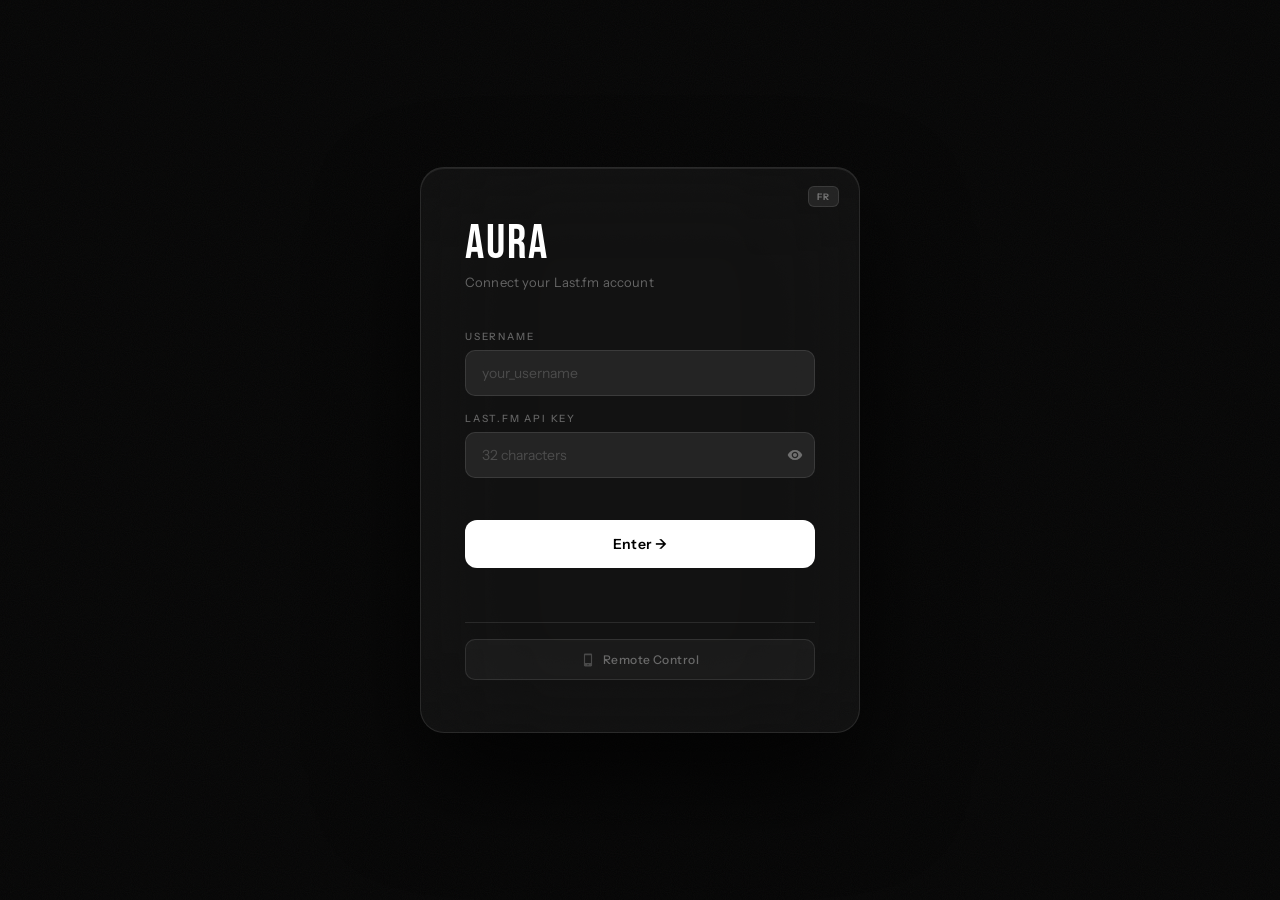
==== commit 49be1d55: "v10: add presets, lyrics timing, and remote v3 Introduce v10 UI and remote-control improvements: add" ====
--- a/index.html
+++ b/index.html
@@ -16,17 +16,10 @@
 <body>
 
 <div id="global-noise"></div>
-<div id="orb-bg" class="orb-container">
-  <div class="orb" style="background: var(--accent); top: -20%; left: -20%; opacity: 0.4;"></div>
-  <div class="orb" style="background: #4facfe; bottom: -20%; right: -20%; animation-delay: -5s; opacity: 0.3;"></div>
-  <div class="orb" style="background: #e0245e; top: 30%; left: 20%; animation-duration: 30s; animation-delay: -2s; opacity: 0.2;"></div>
-</div>
 
 <!-- LOGIN -->
 <div id="s-login">
   <div class="l-noise"></div>
-  <div class="l-orb l-orb1"></div>
-  <div class="l-orb l-orb2"></div>
   <div class="l-card">
     <div class="l-wordmark" data-i18n="login_wordmark">AURA</div>
     <div class="l-sub" data-i18n="login_sub">Connect your Last.fm account</div>
@@ -36,7 +29,12 @@
     </div>
     <div class="field">
       <label data-i18n="login_label_key">Last.fm API Key</label>
-      <input type="password" id="in-key" data-i18n="login_placeholder_key" data-i18n-attr="placeholder" placeholder="32 characters" autocomplete="off" spellcheck="false"/>
+      <div class="field-wrap">
+        <input type="password" id="in-key" data-i18n="login_placeholder_key" data-i18n-attr="placeholder" placeholder="32 characters" autocomplete="off" spellcheck="false"/>
+        <button type="button" class="field-eye" id="btn-toggle-key" aria-label="Afficher/masquer la clé API" title="Afficher/masquer">
+          <svg id="eye-icon" viewBox="0 0 24 24" fill="currentColor" width="16" height="16"><path d="M12 4.5C7 4.5 2.73 7.61 1 12c1.73 4.39 6 7.5 11 7.5s9.27-3.11 11-7.5c-1.73-4.39-6-7.5-11-7.5zM12 17c-2.76 0-5-2.24-5-5s2.24-5 5-5 5 2.24 5 5-2.24 5-5 5zm0-8c-1.66 0-3 1.34-3 3s1.34 3 3 3 3-1.34 3-3-1.34-3-3-3z"/></svg>
+        </button>
+      </div>
     </div>
     <button class="l-btn" id="btn-connect" data-i18n="login_btn">Enter &rarr;</button>
     <div class="l-cached" id="cached-entry">
@@ -156,286 +154,266 @@
   </div>
 
   <!-- SETTINGS PANEL -->
+  <!-- SETTINGS PANEL -->
   <div id="settings-panel">
     <div class="sp-header">
       <div class="sp-title" data-i18n="settings_title">Settings</div>
       <div class="sp-tabs" role="tablist">
-        <button class="sp-tab active" data-tab="sync"   role="tab" aria-selected="true"  aria-controls="tab-sync"   data-i18n="tab_sync">Connection</button>
-        <button class="sp-tab"        data-tab="layout" role="tab" aria-selected="false" aria-controls="tab-layout" data-i18n="tab_layout">Display</button>
-        <button class="sp-tab"        data-tab="visual" role="tab" aria-selected="false" aria-controls="tab-visual" data-i18n="tab_visual">Appearance</button>
-        <button class="sp-tab"        data-tab="lyrics" role="tab" aria-selected="false" aria-controls="tab-lyrics" data-i18n="tab_lyrics">Lyrics</button>
-      </div>
-    </div>
-
-    <!-- TAB 1: CONNECTION -->
+        <button class="sp-tab active" data-tab="sync"    role="tab" aria-selected="true"  data-i18n="tab_sync">Connexion</button>
+        <button class="sp-tab"        data-tab="artwork" role="tab" aria-selected="false" data-i18n="tab_artwork">Pochette</button>
+        <button class="sp-tab"        data-tab="bg"      role="tab" aria-selected="false" data-i18n="tab_bg">Fond</button>
+        <button class="sp-tab"        data-tab="lyrics"  role="tab" aria-selected="false" data-i18n="tab_lyrics">Paroles</button>
+        <button class="sp-tab"        data-tab="effects" role="tab" aria-selected="false" data-i18n="tab_effects">Effets</button>
+      </div>
+    </div>
+
+    <!-- TAB 1: CONNEXION -->
     <div class="sp-tab-pane active" id="tab-sync" role="tabpanel">
-
-      <div class="sync-section-header" data-i18n="sync_section_sources">Data sources</div>
-
-      <!-- Card Last.fm -->
+      <div class="sync-section-header" data-i18n="sync_section_sources">Sources</div>
       <div class="sync-card">
         <div class="sync-card-header">
-          <div class="sync-card-icon lastfm" aria-hidden="true">
-            <svg viewBox="0 0 24 24" width="14" height="14" fill="#e0245e"><path d="M12 2C6.48 2 2 6.48 2 12s4.48 10 10 10 10-4.48 10-10S17.52 2 12 2zm-1 14H9V8h2v8zm4 0h-2V8h2v8z"/></svg>
-          </div>
+          <div class="sync-card-icon lastfm"><svg viewBox="0 0 24 24" width="14" height="14" fill="#e0245e"><path d="M12 2C6.48 2 2 6.48 2 12s4.48 10 10 10 10-4.48 10-10S17.52 2 12 2zm-1 14H9V8h2v8zm4 0h-2V8h2v8z"/></svg></div>
           <div class="sync-card-title" data-i18n="sync_card_lastfm">Last.fm</div>
           <span class="sync-card-username" id="display-username">&mdash;</span>
         </div>
         <div class="user-search-wrap">
-          <input type="text" id="user-search" class="user-search-input" data-i18n="sync_user_placeholder" data-i18n-attr="placeholder" placeholder="View another user…" aria-label="Other Last.fm user"/>
-        </div>
-        <div class="sync-hint" data-i18n="sync_user_hint">Press Enter to switch account</div>
-      </div>
-
-      <!-- Card Discord -->
+          <input type="text" id="user-search" class="user-search-input" placeholder="Voir un autre utilisateur…" aria-label="Other Last.fm user"/>
+        </div>
+        <div class="sync-hint" data-i18n="sync_user_hint">Appuyer sur Entrée pour changer</div>
+      </div>
+
       <div class="sync-card">
         <div class="sync-card-header">
-          <div class="sync-card-icon discord" aria-hidden="true">
-            <svg viewBox="0 0 24 24" width="14" height="14" fill="#5865f2"><path d="M20.3 4.37a19.8 19.8 0 0 0-4.88-1.51 13.7 13.7 0 0 0-.6 1.24 18.3 18.3 0 0 0-5.5 0A13 13 0 0 0 8.7 2.86 19.7 19.7 0 0 0 3.83 4.38C.55 9.2-.34 13.9.1 18.54a19.94 19.94 0 0 0 6.07 3.07 15 15 0 0 0 1.3-2.1 12.98 12.98 0 0 1-2.05-.99l.5-.38a14.25 14.25 0 0 0 12.15 0c.16.13.33.26.5.38-.65.38-1.34.71-2.05.99.38.73.82 1.42 1.3 2.09a19.87 19.87 0 0 0 6.07-3.07c.5-5.23-.85-9.87-3.57-13.96zM8.02 15.78c-1.18 0-2.16-1.09-2.16-2.42s.95-2.42 2.16-2.42c1.2 0 2.18 1.08 2.16 2.42 0 1.33-.95 2.42-2.16 2.42zm7.96 0c-1.18 0-2.16-1.09-2.16-2.42s.95-2.42 2.16-2.42c1.2 0 2.18 1.08 2.16 2.42 0 1.33-.94 2.42-2.16 2.42z"/></svg>
-          </div>
+          <div class="sync-card-icon discord"><svg viewBox="0 0 24 24" width="14" height="14" fill="#5865f2"><path d="M20.3 4.37a19.8 19.8 0 0 0-4.88-1.51 13.7 13.7 0 0 0-.6 1.24 18.3 18.3 0 0 0-5.5 0A13 13 0 0 0 8.7 2.86 19.7 19.7 0 0 0 3.83 4.38C.55 9.2-.34 13.9.1 18.54a19.94 19.94 0 0 0 6.07 3.07 15 15 0 0 0 1.3-2.1 12.98 12.98 0 0 1-2.05-.99l.5-.38a14.25 14.25 0 0 0 12.15 0c.16.13.33.26.5.38-.65.38-1.34.71-2.05.99.38.73.82 1.42 1.3 2.09a19.87 19.87 0 0 0 6.07-3.07c.5-5.23-.85-9.87-3.57-13.96zM8.02 15.78c-1.18 0-2.16-1.09-2.16-2.42s.95-2.42 2.16-2.42c1.2 0 2.18 1.08 2.16 2.42 0 1.33-.95 2.42-2.16 2.42zm7.96 0c-1.18 0-2.16-1.09-2.16-2.42s.95-2.42 2.16-2.42c1.2 0 2.18 1.08 2.16 2.42 0 1.33-.94 2.42-2.16 2.42z"/></svg></div>
           <div class="sync-card-title" data-i18n="sync_discord_title">Discord · Lanyard</div>
           <span class="lanyard-ws-badge" id="lanyard-ws-badge" style="display:none" data-i18n="sync_discord_live_badge">Live</span>
         </div>
-        <div class="aura-sync-desc" data-i18n="sync_discord_desc">Displays your music in real time via your Discord status (through Lanyard).</div>
+        <div class="aura-sync-desc" data-i18n="sync_discord_desc">Musique en temps réel via Discord (Lanyard).</div>
         <div class="lanyard-connect-wrap">
-          <input type="text" id="set-lanyard-id" class="user-search-input" data-i18n="sync_discord_id_placeholder" data-i18n-attr="placeholder" placeholder="Your Discord ID…" autocomplete="off" spellcheck="false" aria-label="Discord ID"/>
-          <button class="lanyard-connect-btn" id="btn-lanyard-connect" data-i18n="sync_discord_btn_connect">Connect</button>
+          <input type="text" id="set-lanyard-id" class="user-search-input" placeholder="Votre Discord ID…" autocomplete="off" spellcheck="false" aria-label="Discord ID"/>
+          <button class="lanyard-connect-btn" id="btn-lanyard-connect" data-i18n="sync_discord_btn_connect">Connecter</button>
         </div>
         <div class="lanyard-status-row" id="lanyard-status-row" aria-live="polite">
           <div class="lanyard-dot" id="lanyard-dot"></div>
-          <span id="lanyard-status-text" data-i18n="sync_discord_off">Disabled — enter an ID to activate</span>
+          <span id="lanyard-status-text" data-i18n="sync_discord_off">Désactivé</span>
         </div>
         <div class="lanyard-help">
-          <strong data-i18n="sync_discord_help_title">Where to find your ID?</strong><br/>
-          <span id="lanyard-help-body">Discord &rarr; Settings &rarr; Advanced &rarr; Enable Developer Mode<br/>Right-click your profile &rarr; <em>Copy User ID</em></span>
-        </div>
-      </div>
-
-      <!-- FLOW CONFIGURATION -->
-      <div class="sync-section-header" data-i18n="sync_section_flow">Flow configuration</div>
-
+          <strong data-i18n="sync_discord_help_title">Où trouver votre ID ?</strong><br/>
+          <span id="lanyard-help-body">Discord → Paramètres → Avancé → Mode développeur<br/>Clic droit sur votre profil → <em>Copier l'ID</em></span>
+        </div>
+      </div>
+
+      <div class="sync-section-header" data-i18n="sync_section_flow">Configuration</div>
       <div class="sync-card">
-        <div class="sync-card-label" data-i18n="sync_priority_label">Priority source</div>
-        <div class="sync-priority-selector" role="group" aria-label="Priority source">
+        <div class="sync-card-label" data-i18n="sync_priority_label">Source prioritaire</div>
+        <div class="sync-priority-selector" role="group">
           <button class="sync-priority-btn active" data-priority="lanyard" aria-pressed="true">
-            <span class="sync-priority-badge" aria-hidden="true">&#9889;</span>
+            <span class="sync-priority-badge">⚡</span>
             <span class="sync-priority-label" data-i18n="sync_priority_discord_label">Discord Focus</span>
-            <span class="sync-priority-desc" data-i18n="sync_priority_discord_desc">Real-time via Lanyard. Falls back to Last.fm automatically if nothing is playing.</span>
+            <span class="sync-priority-desc" data-i18n="sync_priority_discord_desc">Temps réel via Lanyard. Bascule sur Last.fm si rien ne joue.</span>
           </button>
           <button class="sync-priority-btn" data-priority="lastfm" aria-pressed="false">
-            <span class="sync-priority-badge" aria-hidden="true">&#128253;</span>
+            <span class="sync-priority-badge">📻</span>
             <span class="sync-priority-label" data-i18n="sync_priority_lastfm_label">Last.fm Focus</span>
-            <span class="sync-priority-desc" data-i18n="sync_priority_lastfm_desc">Scrobble history only. Discord status is ignored.</span>
-          </button>
-        </div>
-        <div class="sync-priority-status" id="priority-desc" data-i18n="sync_priority_status_discord">When connected via Discord, your music appears in real time. Otherwise, AURA uses Last.fm automatically.</div>
-      </div>
-
-      <!-- DISPLAY PREFERENCES -->
-      <div class="sync-section-header" data-i18n="sync_section_display">Display preferences</div>
-
+            <span class="sync-priority-desc" data-i18n="sync_priority_lastfm_desc">Historique scrobbles uniquement.</span>
+          </button>
+        </div>
+        <div class="sync-priority-status" id="priority-desc"></div>
+      </div>
+
+      <div class="sync-section-header" data-i18n="sync_section_display">Affichage</div>
       <div class="sync-card">
         <div class="sp-row">
-          <span class="sp-row-label" data-i18n="sync_extended_stats">Extended stats</span>
-          <label class="toggle"><input type="checkbox" id="set-extended-stats" aria-label="Extended stats"/><div class="toggle-track"></div><div class="toggle-thumb"></div></label>
-        </div>
-        <div class="sync-hint" style="margin-bottom:0.875rem" data-i18n="sync_extended_hint">Show play count under the track title.</div>
-
+          <span class="sp-row-label" data-i18n="sync_extended_stats">Stats étendues</span>
+          <label class="toggle"><input type="checkbox" id="set-extended-stats"/><div class="toggle-track"></div><div class="toggle-thumb"></div></label>
+        </div>
+        <div class="sync-hint" style="margin-bottom:0.875rem" data-i18n="sync_extended_hint">Affiche le nombre d'écoutes sous le titre.</div>
         <div id="sp-sub-stats-row">
-          <div class="sync-card-label" style="margin-bottom:0.5rem" data-i18n="sync_stats_of">Show plays for</div>
+          <div class="sync-card-label" style="margin-bottom:0.5rem" data-i18n="sync_stats_of">Écoutes pour</div>
           <div class="sp-option-group" style="margin-bottom:0.75rem">
-            <button class="sp-option active" data-stats-type="artist" data-i18n="sync_stats_artist">Artist</button>
+            <button class="sp-option active" data-stats-type="artist" data-i18n="sync_stats_artist">Artiste</button>
             <button class="sp-option" data-stats-type="album" data-i18n="sync_stats_album">Album</button>
           </div>
           <div class="sp-row">
-            <span class="sp-row-label" data-i18n="sync_own_stats">My personal stats</span>
-            <label class="toggle"><input type="checkbox" id="set-own-stats" aria-label="My stats"/><div class="toggle-track"></div><div class="toggle-thumb"></div></label>
-          </div>
-        </div>
-
-        <div class="sync-card-label" style="margin-bottom:0.5rem;margin-top:1rem" data-i18n="sync_open_on_start">Open on startup</div>
+            <span class="sp-row-label" data-i18n="sync_own_stats">Mes stats personnelles</span>
+            <label class="toggle"><input type="checkbox" id="set-own-stats"/><div class="toggle-track"></div><div class="toggle-thumb"></div></label>
+          </div>
+        </div>
+        <div class="sync-card-label" style="margin-bottom:0.5rem;margin-top:1rem" data-i18n="sync_open_on_start">Ouvrir au démarrage</div>
         <div class="sp-option-group">
-          <button class="sp-option active" data-panel="lyrics" data-i18n="sync_open_lyrics">Lyrics</button>
-          <button class="sp-option" data-panel="history" data-i18n="sync_open_history">History</button>
-          <button class="sp-option" data-panel="none" data-i18n="sync_open_none">Nothing</button>
-        </div>
-      </div>
-
-      <!-- DEVELOPMENT -->
-      <div class="sync-section-header" data-i18n="sync_section_dev">Development</div>
-
+          <button class="sp-option active" data-panel="lyrics" data-i18n="sync_open_lyrics">Paroles</button>
+          <button class="sp-option" data-panel="history" data-i18n="sync_open_history">Historique</button>
+          <button class="sp-option" data-panel="none" data-i18n="sync_open_none">Rien</button>
+        </div>
+      </div>
+
+      <div class="sync-section-header" data-i18n="sync_section_dev">Développement</div>
       <div class="sync-card">
-        <div class="aura-sync-desc" data-i18n="sync_test_desc">Simulates a listening session without Spotify or Last.fm. Useful for testing animations, artwork and gradients.</div>
-        <button class="btn-test-mode" id="btn-test-mode" data-i18n="sync_test_mode_btn">&#9654; Enable Test Mode</button>
-      </div>
-
-      <!-- LANGUAGE -->
-      <div class="sync-section-header" data-i18n="sync_section_lang">Language</div>
+        <div class="aura-sync-desc" data-i18n="sync_test_desc">Simule une session sans Spotify ni Last.fm.</div>
+        <button class="btn-test-mode" id="btn-test-mode" data-i18n="sync_test_mode_btn">▶ Activer le mode test</button>
+      </div>
+
+      <div class="sync-section-header" data-i18n="sync_section_lang">Langue</div>
       <div class="sync-card sync-card-lang">
-        <div class="lang-selector" id="lang-selector" role="group" aria-label="Language">
-          <button class="lang-btn active" data-lang="en">
-            <span class="lang-flag">🇬🇧</span>
-            <span class="lang-name">English</span>
-          </button>
-          <button class="lang-btn" data-lang="fr">
-            <span class="lang-flag">🇫🇷</span>
-            <span class="lang-name">Français</span>
-          </button>
-        </div>
-      </div>
-
-      <button class="sp-logout" id="btn-logout" data-i18n="sync_logout">Log out</button>
-      <!-- TÉLÉCOMMANDE — code affiché ici par remote.js -->
+        <div class="lang-selector" id="lang-selector" role="group">
+          <button class="lang-btn active" data-lang="en"><span class="lang-flag">🇬🇧</span><span class="lang-name">English</span></button>
+          <button class="lang-btn" data-lang="fr"><span class="lang-flag">🇫🇷</span><span class="lang-name">Français</span></button>
+        </div>
+      </div>
+
+      <button class="sp-logout" id="btn-logout" data-i18n="sync_logout">Se déconnecter</button>
+
       <div class="sync-section-header" data-i18n="sync_section_rc">Télécommande</div>
       <div class="sync-card" id="rc-display-section">
         <div class="rc-config-note" style="font-size:.75rem;opacity:.45">Chargement…</div>
       </div>
-
-    </div>
-
-    <!-- TAB 2: DISPLAY -->
-    <div class="sp-tab-pane" id="tab-layout" role="tabpanel">
-
-      <div class="sp-section">
-        <div class="sp-section-label"><span data-i18n="disp_hero_scale">Main screen size</span> <span class="sp-slider-val" id="val-hero-scale">100%</span></div>
-        <input type="range" class="sp-slider" id="set-hero-scale" min="60" max="140" value="100" data-i18n="disp_hero_scale" data-i18n-attr="aria-label"/>
-        <div class="sp-slider-label"><span data-i18n="app_slow">Slow</span><span data-i18n="app_fast">Fast</span></div>
-      </div>
-
-      <div class="sp-section">
-        <div class="sp-section-label" data-i18n="disp_view">View</div>
+    </div>
+
+    <!-- TAB 2: POCHETTE -->
+    <div class="sp-tab-pane" id="tab-artwork" role="tabpanel">
+
+      <div class="sp-section">
+        <div class="sp-section-label" data-i18n="disp_view">Vue</div>
         <div class="sp-option-group">
-          <button class="sp-option active" data-layout="standard" data-i18n="disp_view_full">Full</button>
-          <button class="sp-option" data-layout="minimal" data-i18n="disp_view_minimal">Minimal</button>
-        </div>
-        <div class="sp-layout-desc" id="layout-desc" data-i18n="disp_view_full_desc">Full display with artwork and track information.</div>
-      </div>
-
-      <div class="sp-section">
-        <div class="sp-section-label" data-i18n="disp_position">Content position</div>
+          <button class="sp-option active" data-layout="standard" data-i18n="disp_view_full">Complète</button>
+          <button class="sp-option" data-layout="minimal" data-i18n="disp_view_minimal">Minimale</button>
+        </div>
+        <div class="sp-layout-desc" id="layout-desc" data-i18n="disp_view_full_desc">Affichage complet avec pochette et infos.</div>
+      </div>
+
+      <div class="sp-section">
+        <div class="sp-section-label" data-i18n="disp_position">Position du contenu</div>
         <div class="sp-option-group">
-          <button class="sp-option" data-align="left" data-i18n="disp_pos_left">← Left</button>
-          <button class="sp-option active" data-align="center" data-i18n="disp_pos_center">· Center</button>
-          <button class="sp-option" data-align="right" data-i18n="disp_pos_right">Right →</button>
-        </div>
-      </div>
-
-      <div class="sp-section">
-        <div class="sp-section-label" data-i18n="disp_artwork">Album artwork</div>
+          <button class="sp-option" data-align="left" data-i18n="disp_pos_left">← Gauche</button>
+          <button class="sp-option active" data-align="center" data-i18n="disp_pos_center">· Centre</button>
+          <button class="sp-option" data-align="right" data-i18n="disp_pos_right">Droite →</button>
+        </div>
+      </div>
+
+      <div class="sp-section">
+        <div class="sp-section-label" data-i18n="disp_hero_scale">Taille <span class="sp-slider-val" id="val-hero-scale">100%</span></div>
+        <input type="range" class="sp-slider" id="set-hero-scale" min="60" max="140" value="100"/>
+        <div class="sp-slider-label"><span>Petit</span><span>Grand</span></div>
+      </div>
+
+      <div class="sp-section">
+        <div class="sp-section-label" data-i18n="disp_artwork">Pochette</div>
         <div class="sp-row" style="margin-bottom:0.5rem">
-          <span class="sp-row-label" style="font-size:0.6875rem;color:var(--ui-dim)" data-i18n="disp_shape">Shape</span>
+          <span class="sp-row-label" style="font-size:0.6875rem;color:var(--ui-dim)">Forme</span>
         </div>
         <div class="sp-option-group" style="margin-bottom:0.875rem">
-          <button class="sp-option active" data-art-shape="22px" data-i18n="disp_shape_round">Rounded</button>
-          <button class="sp-option" data-art-shape="50%" data-i18n="disp_shape_circle">Circle</button>
-          <button class="sp-option" data-art-shape="6px" data-i18n="disp_shape_square">Square</button>
-        </div>
-        <div class="sp-row">
-          <span class="sp-row-label" data-i18n="disp_glow">Glow around artwork</span>
-          <label class="toggle"><input type="checkbox" id="set-glow" checked aria-label="Glow"/><div class="toggle-track"></div><div class="toggle-thumb"></div></label>
+          <button class="sp-option active" data-art-shape="22px" data-i18n="disp_shape_round">Arrondie</button>
+          <button class="sp-option" data-art-shape="50%" data-i18n="disp_shape_circle">Cercle</button>
+          <button class="sp-option" data-art-shape="6px" data-i18n="disp_shape_square">Carré</button>
+        </div>
+        <div class="sp-row">
+          <span class="sp-row-label" data-i18n="disp_glow">Lueur autour de la pochette</span>
+          <label class="toggle"><input type="checkbox" id="set-glow" checked/><div class="toggle-track"></div><div class="toggle-thumb"></div></label>
         </div>
         <div class="sp-row" id="sp-glow-pulse-row">
-          <span class="sp-row-label" data-i18n="disp_glow_pulse">✨ Pulsed glow</span>
-          <label class="toggle"><input type="checkbox" id="set-art-glow-pulse" aria-label="Pulsed glow"/><div class="toggle-track"></div><div class="toggle-thumb"></div></label>
-        </div>
-        <div class="sp-row">
-          <span class="sp-row-label" data-i18n="disp_show_art">Show artwork</span>
-          <label class="toggle"><input type="checkbox" id="set-art" checked aria-label="Artwork"/><div class="toggle-track"></div><div class="toggle-thumb"></div></label>
-        </div>
-        <div class="sp-row">
-          <span class="sp-row-label" data-i18n="disp_floating_art">Floating artwork</span>
-          <label class="toggle"><input type="checkbox" id="set-album-anim" checked aria-label="Artwork animation"/><div class="toggle-track"></div><div class="toggle-thumb"></div></label>
-        </div>
-      </div>
-
-      <div class="sp-section">
-        <div class="sp-section-label" data-i18n="disp_what_to_show">What to display</div>
-        <div class="sp-row">
-          <span class="sp-row-label" data-i18n="disp_bg_image">Background image (blurred artwork)</span>
-          <label class="toggle"><input type="checkbox" id="set-bg" checked aria-label="Background image"/><div class="toggle-track"></div><div class="toggle-thumb"></div></label>
-        </div>
-        <div class="sp-row">
-          <span class="sp-row-label" data-i18n="disp_artist_photo">Artist photo</span>
-          <label class="toggle"><input type="checkbox" id="set-avatar" checked aria-label="Artist photo"/><div class="toggle-track"></div><div class="toggle-thumb"></div></label>
-        </div>
-        <div class="sp-row">
-          <span class="sp-row-label" data-i18n="disp_bg_text">Large background text</span>
-          <label class="toggle"><input type="checkbox" id="set-marquee" checked aria-label="Background text"/><div class="toggle-track"></div><div class="toggle-thumb"></div></label>
-        </div>
-        <div class="sp-row">
-          <span class="sp-row-label" data-i18n="disp_progress_bar">Progress bar</span>
-          <label class="toggle"><input type="checkbox" id="set-show-progress" checked aria-label="Progress bar"><div class="toggle-track"></div><div class="toggle-thumb"></div></label>
-        </div>
-      </div>
-
-      <div class="sp-section sp-shortcuts-section">
-        <div class="sp-section-label"><span data-i18n="disp_shortcuts">Keyboard shortcuts</span> <span style="font-size:0.55rem;opacity:.4;font-weight:400" data-i18n="disp_shortcuts_note">(desktop only)</span></div>
-        <div class="sp-shortcuts">
-          <div class="sp-shortcut"><span class="sp-key">L</span><span class="sp-key-label" data-i18n="key_lyrics">Lyrics</span></div>
-          <div class="sp-shortcut"><span class="sp-key">H</span><span class="sp-key-label" data-i18n="key_history">History</span></div>
-          <div class="sp-shortcut"><span class="sp-key">S</span><span class="sp-key-label" data-i18n="key_settings">Settings</span></div>
-          <div class="sp-shortcut"><span class="sp-key">F</span><span class="sp-key-label" data-i18n="key_fullscreen">Fullscreen</span></div>
-          <div class="sp-shortcut"><span class="sp-key">M</span><span class="sp-key-label" data-i18n="key_hide">Hide</span></div>
-          <div class="sp-shortcut"><span class="sp-key">Z</span><span class="sp-key-label" data-i18n="key_focus">Focus</span></div>
-          <div class="sp-shortcut"><span class="sp-key">Esc</span><span class="sp-key-label" data-i18n="key_close">Close</span></div>
-        </div>
-      </div>
-
-    </div>
-
-    <!-- TAB 3: APPEARANCE -->
-    <div class="sp-tab-pane" id="tab-visual" role="tabpanel">
-
-      <div class="sp-section">
-        <div class="sp-section-label" data-i18n="app_accent_color">Accent color</div>
-        <div class="sp-swatches" id="color-swatches" role="group" aria-label="Accent color">
-          <button class="sp-swatch active" data-color="#e0245e" style="background:#e0245e" data-i18n="app_color_pink" data-i18n-attr="aria-label"></button>
-          <button class="sp-swatch" data-color="#7c3aed" style="background:#7c3aed" data-i18n="app_color_violet" data-i18n-attr="aria-label"></button>
-          <button class="sp-swatch" data-color="#0891b2" style="background:#0891b2" data-i18n="app_color_blue" data-i18n-attr="aria-label"></button>
-          <button class="sp-swatch" data-color="#059669" style="background:#059669" data-i18n="app_color_green" data-i18n-attr="aria-label"></button>
-          <button class="sp-swatch" data-color="#d97706" style="background:#d97706" data-i18n="app_color_orange" data-i18n-attr="aria-label"></button>
-          <button class="sp-swatch" data-color="#ec4899" style="background:#ec4899" data-i18n="app_color_lightpink" data-i18n-attr="aria-label"></button>
-          <button class="sp-swatch" data-color="#ffffff" style="background:#fff" data-i18n="app_color_white" data-i18n-attr="aria-label"></button>
-        </div>
-      </div>
-
-      <div class="sp-section">
-        <div class="sp-section-label" data-i18n="app_effects">Effects</div>
-        <div class="sp-row">
-          <span class="sp-row-label" data-i18n="app_vinyl">🎵 Vinyl mode</span>
-          <label class="toggle"><input type="checkbox" id="set-vinyl-mode" aria-label="Vinyl mode"><div class="toggle-track"></div><div class="toggle-thumb"></div></label>
-        </div>
-        <div class="sp-row">
-          <span class="sp-row-label" data-i18n="app_auto_colors">🎨 Auto colors (from artwork)</span>
-          <label class="toggle"><input type="checkbox" id="set-color-thief" aria-label="Auto colors"><div class="toggle-track"></div><div class="toggle-thumb"></div></label>
-        </div>
-      </div>
-
-      <div class="sp-section">
-        <div class="sp-section-label" data-i18n="app_font">Font</div>
-        <div class="sp-option-group" style="margin-bottom:0.75rem;flex-wrap:wrap">
+          <span class="sp-row-label" data-i18n="disp_glow_pulse">✨ Lueur pulsée</span>
+          <label class="toggle"><input type="checkbox" id="set-art-glow-pulse"/><div class="toggle-track"></div><div class="toggle-thumb"></div></label>
+        </div>
+        <div class="sp-row">
+          <span class="sp-row-label" data-i18n="disp_show_art">Afficher la pochette</span>
+          <label class="toggle"><input type="checkbox" id="set-art" checked/><div class="toggle-track"></div><div class="toggle-thumb"></div></label>
+        </div>
+        <div class="sp-row">
+          <span class="sp-row-label" data-i18n="disp_floating_art">Pochette flottante</span>
+          <label class="toggle"><input type="checkbox" id="set-album-anim" checked/><div class="toggle-track"></div><div class="toggle-thumb"></div></label>
+        </div>
+        <div class="sp-row">
+          <span class="sp-row-label" data-i18n="app_vinyl">🎵 Mode vinyle</span>
+          <label class="toggle"><input type="checkbox" id="set-vinyl-mode"/><div class="toggle-track"></div><div class="toggle-thumb"></div></label>
+        </div>
+      </div>
+
+      <div class="sp-section">
+        <div class="sp-section-label" data-i18n="disp_what_to_show">Éléments affichés</div>
+        <div class="sp-row">
+          <span class="sp-row-label" data-i18n="disp_artist_photo">Photo artiste</span>
+          <label class="toggle"><input type="checkbox" id="set-avatar" checked/><div class="toggle-track"></div><div class="toggle-thumb"></div></label>
+        </div>
+        <div class="sp-row">
+          <span class="sp-row-label" data-i18n="disp_progress_bar">Barre de progression</span>
+          <label class="toggle"><input type="checkbox" id="set-show-progress" checked/><div class="toggle-track"></div><div class="toggle-thumb"></div></label>
+        </div>
+      </div>
+
+      <div class="sp-section">
+        <div class="sp-section-label" data-i18n="app_accent_color">Couleur accent</div>
+        <div class="sp-swatches" id="color-swatches" role="group">
+          <button class="sp-swatch active" data-color="#e0245e" style="background:#e0245e"></button>
+          <button class="sp-swatch" data-color="#7c3aed" style="background:#7c3aed"></button>
+          <button class="sp-swatch" data-color="#0891b2" style="background:#0891b2"></button>
+          <button class="sp-swatch" data-color="#059669" style="background:#059669"></button>
+          <button class="sp-swatch" data-color="#d97706" style="background:#d97706"></button>
+          <button class="sp-swatch" data-color="#ec4899" style="background:#ec4899"></button>
+          <button class="sp-swatch" data-color="#ffffff" style="background:#fff"></button>
+        </div>
+      </div>
+
+      <div class="sp-section">
+        <div class="sp-section-label" data-i18n="app_font">Police</div>
+        <div class="sp-option-group" style="flex-wrap:wrap;margin-bottom:0.75rem">
           <button class="sp-option active" data-f="default" data-i18n="app_font_aura">Aura</button>
           <button class="sp-option" data-f="inter" data-i18n="app_font_inter">Inter</button>
           <button class="sp-option" data-f="modern" data-i18n="app_font_modern">Modern</button>
           <button class="sp-option" data-f="serif" data-i18n="app_font_serif">Serif</button>
           <button class="sp-option" data-f="mono" data-i18n="app_font_mono">Mono</button>
         </div>
-        <div class="sp-row" style="margin-top:0.5rem">
-          <span class="sp-row-label" data-i18n="app_clean_style">🎵 Clean style</span>
-          <label class="toggle"><input type="checkbox" id="set-apple-mode" aria-label="Clean style"><div class="toggle-track"></div><div class="toggle-thumb"></div></label>
-        </div>
-      </div>
-
-      <div class="sp-section">
-        <div class="sp-section-label" data-i18n="app_bg">Background</div>
-        <div class="sp-row" style="margin-bottom:0.5rem">
-          <span class="sp-row-label" style="font-size:0.6875rem;color:var(--ui-dim)" data-i18n="app_bg_mode">Mode</span>
-        </div>
+        <div class="sp-row">
+          <span class="sp-row-label" data-i18n="app_clean_style">🍎 Style Apple Music</span>
+          <label class="toggle"><input type="checkbox" id="set-apple-mode"/><div class="toggle-track"></div><div class="toggle-thumb"></div></label>
+        </div>
+        <div class="sp-row">
+          <span class="sp-row-label" data-i18n="app_auto_colors">🎨 Couleurs auto (pochette)</span>
+          <label class="toggle"><input type="checkbox" id="set-color-thief"/><div class="toggle-track"></div><div class="toggle-thumb"></div></label>
+        </div>
+      </div>
+
+      <div class="sp-section">
+        <div class="sp-section-label" data-i18n="lyr_title_anim">🎵 Entrée du titre</div>
+        <div class="sp-option-group" style="flex-wrap:wrap;margin-bottom:0.875rem">
+          <button class="sp-option active" data-title-anim="fade-up">Montée</button>
+          <button class="sp-option" data-title-anim="fade-down">Descente</button>
+          <button class="sp-option" data-title-anim="slide-left">Slide →</button>
+          <button class="sp-option" data-title-anim="slide-right">Slide ←</button>
+          <button class="sp-option" data-title-anim="scale-in">Zoom</button>
+          <button class="sp-option" data-title-anim="scale-down">Zoom ↓</button>
+          <button class="sp-option" data-title-anim="blur-in">Flou</button>
+          <button class="sp-option" data-title-anim="flip-x">Flip</button>
+          <button class="sp-option" data-title-anim="swing">Swing</button>
+          <button class="sp-option" data-title-anim="split">Split</button>
+          <button class="sp-option" data-title-anim="glitch">Glitch</button>
+          <button class="sp-option" data-title-anim="none">Aucune</button>
+        </div>
+      </div>
+
+      <div class="sp-section sp-shortcuts-section">
+        <div class="sp-section-label">⌨ Raccourcis <span style="font-size:0.55rem;opacity:.4;font-weight:400">(bureau)</span></div>
+        <div class="sp-shortcuts">
+          <div class="sp-shortcut"><span class="sp-key">L</span><span class="sp-key-label">Paroles</span></div>
+          <div class="sp-shortcut"><span class="sp-key">H</span><span class="sp-key-label">Historique</span></div>
+          <div class="sp-shortcut"><span class="sp-key">S</span><span class="sp-key-label">Réglages</span></div>
+          <div class="sp-shortcut"><span class="sp-key">F</span><span class="sp-key-label">Plein écran</span></div>
+          <div class="sp-shortcut"><span class="sp-key">Z</span><span class="sp-key-label">Focus</span></div>
+          <div class="sp-shortcut"><span class="sp-key">Esc</span><span class="sp-key-label">Fermer</span></div>
+        </div>
+      </div>
+
+    </div>
+
+    <!-- TAB 3: FOND -->
+    <div class="sp-tab-pane" id="tab-bg" role="tabpanel">
+
+      <div class="sp-section">
+        <div class="sp-section-label" data-i18n="app_bg">Mode fond</div>
         <div class="sp-option-group" style="margin-bottom:0.875rem;flex-wrap:wrap">
           <button class="sp-option active" data-bg="album" data-i18n="app_bg_album">Album</button>
-          <button class="sp-option" data-bg="color" data-i18n="app_bg_color">Color</button>
-          <button class="sp-option" data-bg="dark" data-i18n="app_bg_dark">Dark</button>
-          <button class="sp-option" data-bg="titlecolor" data-i18n="app_bg_title">🌈 Title</button>
+          <button class="sp-option" data-bg="color" data-i18n="app_bg_color">Couleur</button>
+          <button class="sp-option" data-bg="dark" data-i18n="app_bg_dark">Sombre</button>
+          <button class="sp-option" data-bg="titlecolor" data-i18n="app_bg_title">🌈 Titre</button>
         </div>
         <div id="sp-titlecolor-ambiance" style="display:none">
           <div style="margin-bottom:.75rem">
@@ -449,268 +427,327 @@
             <div class="sp-slider-label"><span>Doux</span><span>Fort</span></div>
           </div>
         </div>
-        <div class="sp-row" style="margin-bottom:0.5rem">
-          <span class="sp-row-label" style="font-size:0.6875rem;color:var(--ui-dim)" data-i18n="app_bg_movement">Background movement</span>
-        </div>
-        <div class="sp-option-group" style="margin-bottom:0.875rem;flex-wrap:wrap">
-          <button class="sp-option active" data-anim="none" data-i18n="app_bg_still">Still</button>
+      </div>
+
+      <div class="sp-section">
+        <div class="sp-section-label" data-i18n="app_bg_movement">Mouvement</div>
+        <div class="sp-option-group" style="flex-wrap:wrap">
+          <button class="sp-option active" data-anim="none" data-i18n="app_bg_still">Fixe</button>
           <button class="sp-option" data-anim="blobs" data-i18n="app_bg_blobs">Blobs</button>
-          <button class="sp-option" data-anim="legere" data-i18n="app_bg_light">Light</button>
-          <button class="sp-option" data-anim="energique" data-i18n="app_bg_energetic">Energetic</button>
-          <button class="sp-option" data-anim="flottante" data-i18n="app_bg_floating">Floating</button>
-        </div>
-        <div class="sp-row">
-          <span class="sp-row-label" data-i18n="app_gradient">🌊 Color gradient</span>
-          <label class="toggle"><input type="checkbox" id="set-fluid-gradient" aria-label="Animated gradient"><div class="toggle-track"></div><div class="toggle-thumb"></div></label>
-        </div>
-        <div class="sp-row">
-          <span class="sp-row-label" data-i18n="app_grain">✦ Film grain</span>
-          <label class="toggle"><input type="checkbox" id="set-grain" aria-label="Film grain"/><div class="toggle-track"></div><div class="toggle-thumb"></div></label>
+          <button class="sp-option" data-anim="legere" data-i18n="app_bg_light">Léger</button>
+          <button class="sp-option" data-anim="energique" data-i18n="app_bg_energetic">Vif</button>
+          <button class="sp-option" data-anim="flottante" data-i18n="app_bg_floating">Flottant</button>
+        </div>
+      </div>
+
+      <div class="sp-section">
+        <div class="sp-section-label">Filtres</div>
+        <div style="margin-top:0.5rem">
+          <div class="sp-section-label" style="margin-bottom:0.625rem;border-bottom:none;padding-bottom:0"><span data-i18n="app_blur">Flou</span> <span class="sp-slider-val" id="val-blur">70%</span></div>
+          <input type="range" class="sp-slider" id="set-blur" min="0" max="120" value="70"/>
+          <div class="sp-slider-label"><span>Net</span><span>Très flou</span></div>
         </div>
         <div style="margin-top:0.875rem">
-          <div class="sp-section-label" style="margin-bottom:0.625rem;border-bottom:none;padding-bottom:0"><span data-i18n="app_blur">Background blur</span> <span class="sp-slider-val" id="val-blur">70%</span></div>
-          <input type="range" class="sp-slider" id="set-blur" min="0" max="120" value="70" aria-label="Background blur"/>
-          <div class="sp-slider-label"><span data-i18n="app_blur_sharp">Sharp</span><span data-i18n="app_blur_very">Very blurry</span></div>
-        </div>
-        <div style="margin-top:0.875rem">
-          <div class="sp-section-label" style="margin-bottom:0.625rem;border-bottom:none;padding-bottom:0"><span data-i18n="app_brightness">Brightness</span> <span class="sp-slider-val" id="val-brightness">55%</span></div>
-          <input type="range" class="sp-slider" id="set-brightness" min="10" max="90" value="55" aria-label="Brightness"/>
-          <div class="sp-slider-label"><span data-i18n="app_brightness_dark">Dark</span><span data-i18n="app_brightness_light">Light</span></div>
+          <div class="sp-section-label" style="margin-bottom:0.625rem;border-bottom:none;padding-bottom:0"><span data-i18n="app_brightness">Luminosité</span> <span class="sp-slider-val" id="val-brightness">55%</span></div>
+          <input type="range" class="sp-slider" id="set-brightness" min="10" max="90" value="55"/>
+          <div class="sp-slider-label"><span>Sombre</span><span>Clair</span></div>
         </div>
         <div style="margin-top:0.875rem">
           <div class="sp-section-label" style="margin-bottom:0.625rem;border-bottom:none;padding-bottom:0"><span data-i18n="app_saturation">Saturation</span> <span class="sp-slider-val" id="val-saturate">47%</span></div>
-          <input type="range" class="sp-slider" id="set-saturate" min="0" max="30" value="14" aria-label="Saturation"/>
-          <div class="sp-slider-label"><span data-i18n="app_sat_grey">Grey</span><span data-i18n="app_sat_vivid">Vivid</span></div>
-        </div>
-      </div>
-
-      <div class="sp-section">
-        <div class="sp-section-label" data-i18n="app_audio_fx">Audio effects</div>
-        <div class="sp-row">
-          <span class="sp-row-label" data-i18n="app_eq_bars">📊 Sound bars</span>
-          <label class="toggle"><input type="checkbox" id="set-eq-viz" aria-label="Sound bars"><div class="toggle-track"></div><div class="toggle-thumb"></div></label>
-        </div>
-        <div class="sp-row">
-          <span class="sp-row-label" data-i18n="app_spectrum">🌈 Sound spectrum</span>
-          <label class="toggle"><input type="checkbox" id="set-canvas-viz" aria-label="Sound spectrum"><div class="toggle-track"></div><div class="toggle-thumb"></div></label>
-        </div>
-        <div class="sp-row sp-fps-row" id="sp-fps-row">
-          <span class="sp-row-label" data-i18n="app_fluidity">🎯 Smoothness</span>
-          <div class="sp-option-group sp-fps-group" role="group">
-            <button class="sp-option active" data-fps="60" aria-pressed="true" data-i18n="app_fps_high">High</button>
-            <button class="sp-option" data-fps="30" aria-pressed="false" data-i18n="app_fps_eco">Eco</button>
-          </div>
-        </div>
-      </div>
-
-      <div class="sp-section">
-        <div class="sp-section-label"><span data-i18n="app_bg_text_speed">Background text speed</span> <span class="sp-slider-val" id="val-mq-speed">44%</span></div>
-        <input type="range" class="sp-slider" id="set-mq-speed" min="10" max="60" value="32" aria-label="Background text speed"/>
-        <div class="sp-slider-label"><span data-i18n="app_slow">Slow</span><span data-i18n="app_fast">Fast</span></div>
-      </div>
-
-    </div>
-
-    <!-- TAB 4: LYRICS -->
+          <input type="range" class="sp-slider" id="set-saturate" min="0" max="30" value="14"/>
+          <div class="sp-slider-label"><span>Gris</span><span>Vivide</span></div>
+        </div>
+      </div>
+
+      <div class="sp-section">
+        <div class="sp-section-label">Extras</div>
+        <div class="sp-row">
+          <span class="sp-row-label" data-i18n="app_gradient">🌊 Dégradé de couleur</span>
+          <label class="toggle"><input type="checkbox" id="set-fluid-gradient"/><div class="toggle-track"></div><div class="toggle-thumb"></div></label>
+        </div>
+        <div class="sp-row">
+          <span class="sp-row-label" data-i18n="app_grain">✦ Grain cinéma</span>
+          <label class="toggle"><input type="checkbox" id="set-grain"/><div class="toggle-track"></div><div class="toggle-thumb"></div></label>
+        </div>
+        <div class="sp-row">
+          <span class="sp-row-label" data-i18n="disp_bg_image">Image de fond (pochette floutée)</span>
+          <label class="toggle"><input type="checkbox" id="set-bg" checked/><div class="toggle-track"></div><div class="toggle-thumb"></div></label>
+        </div>
+        <div class="sp-row">
+          <span class="sp-row-label" data-i18n="disp_bg_text">Texte de fond</span>
+          <label class="toggle"><input type="checkbox" id="set-marquee" checked/><div class="toggle-track"></div><div class="toggle-thumb"></div></label>
+        </div>
+      </div>
+
+      <div class="sp-section">
+        <div class="sp-section-label"><span>Vitesse texte fond</span> <span class="sp-slider-val" id="val-mq-speed">44%</span></div>
+        <input type="range" class="sp-slider" id="set-mq-speed" min="10" max="60" value="32"/>
+        <div class="sp-slider-label"><span>Lent</span><span>Rapide</span></div>
+      </div>
+
+    </div>
+
+    <!-- TAB 4: PAROLES -->
     <div class="sp-tab-pane" id="tab-lyrics" role="tabpanel">
 
       <div class="sp-section">
-        <div class="sp-section-label">🎬 Render mode</div>
+        <div class="sp-section-label">🎬 Mode d'affichage</div>
         <div class="sp-option-group" style="flex-wrap:wrap;margin-bottom:0.5rem">
-          <button class="sp-option" data-lrc-render="basic">Static</button>
-          <button class="sp-option" data-lrc-render="scroll">Scroll</button>
-          <button class="sp-option sp-option active" data-lrc-render="phrase">Phrase</button>
-          <button class="sp-option" data-lrc-render="karaoke">🎤 Karaoke</button>
+          <button class="sp-option" data-lrc-render="basic">Statique</button>
+          <button class="sp-option" data-lrc-render="scroll">Défilement</button>
+          <button class="sp-option active" data-lrc-render="phrase">Phrase</button>
+          <button class="sp-option" data-lrc-render="karaoke">🎤 Karaoké</button>
         </div>
         <div id="sp-karaoke-opts" style="display:none;margin-top:.75rem">
           <div class="sp-row">
-            <span class="sp-row-label">✨ Progressive fill</span>
-            <label class="toggle"><input type="checkbox" id="set-karaoke-fill" checked aria-label="Progressive fill"/><div class="toggle-track"></div><div class="toggle-thumb"></div></label>
-          </div>
-        </div>
-      </div>
-
-      <div class="sp-section">
-        <div class="sp-section-label"><span data-i18n="lyr_size">Text size</span> <span class="sp-slider-val" id="set-lyrics-size-val">100%</span></div>
-        <input type="range" class="sp-slider" id="set-lyrics-size" min="70" max="160" value="100" aria-label="Text size"/>
-        <div class="sp-slider-label"><span data-i18n="lyr_size_small">Small</span><span data-i18n="lyr_size_large">Large</span></div>
-      </div>
-
-      <div class="sp-section">
-        <div class="sp-section-label" data-i18n="lyr_style">Writing style</div>
-        <div class="sp-option-group" style="flex-wrap:wrap">
-          <button class="sp-option active" data-lyrics-font="serif" data-i18n="lyr_style_classic">Classic</button>
-          <button class="sp-option" data-lyrics-font="sans" data-i18n="lyr_style_simple">Simple</button>
-          <button class="sp-option" data-lyrics-font="mono" data-i18n="lyr_style_machine">Machine</button>
-          <button class="sp-option" data-lyrics-font="display" data-i18n="lyr_style_impact">Impact</button>
-        </div>
-      </div>
-
-      <div class="sp-section">
-        <div class="sp-section-label" data-i18n="lyr_text_color">🎨 Text color</div>
-        <div class="sp-row">
-          <span class="sp-row-label" data-i18n="lyr_color_auto">Auto color (from artwork)</span>
-          <label class="toggle"><input type="checkbox" id="set-lyrics-color-auto" aria-label="Auto color"/><div class="toggle-track"></div><div class="toggle-thumb"></div></label>
+            <span class="sp-row-label">✨ Remplissage progressif</span>
+            <label class="toggle"><input type="checkbox" id="set-karaoke-fill" checked/><div class="toggle-track"></div><div class="toggle-thumb"></div></label>
+          </div>
+        </div>
+      </div>
+
+      <div class="sp-section">
+        <div class="sp-section-label">✏️ Typographie</div>
+        <div>
+          <div class="sp-section-label" style="margin-bottom:.375rem;border-bottom:none;padding-bottom:0"><span>Taille</span> <span class="sp-slider-val" id="set-lyrics-size-val">100%</span></div>
+          <input type="range" class="sp-slider" id="set-lyrics-size" min="70" max="160" value="100"/>
+          <div class="sp-slider-label"><span>Petit</span><span>Grand</span></div>
+        </div>
+        <div style="margin-top:.875rem">
+          <div class="sp-section-label" style="margin-bottom:.375rem;border-bottom:none;padding-bottom:0"><span>Graisse</span> <span class="sp-slider-val" id="val-lyrics-weight">400</span></div>
+          <input type="range" class="sp-slider" id="set-lyrics-weight" min="100" max="900" step="100" value="400"/>
+          <div class="sp-slider-label"><span>Fin</span><span>Gras</span></div>
+        </div>
+        <div style="margin-top:.875rem">
+          <div class="sp-section-label" style="margin-bottom:.375rem;border-bottom:none;padding-bottom:0"><span>Espacement</span> <span class="sp-slider-val" id="val-lyrics-letter-spacing">0</span></div>
+          <input type="range" class="sp-slider" id="set-lyrics-letter-spacing" min="-2" max="8" value="0"/>
+          <div class="sp-slider-label"><span>Serré</span><span>Espacé</span></div>
+        </div>
+        <div style="margin-top:.875rem">
+          <div class="sp-section-label" style="margin-bottom:.375rem;border-bottom:none;padding-bottom:0"><span>Interligne</span> <span class="sp-slider-val" id="val-lyrics-line-height">180%</span></div>
+          <input type="range" class="sp-slider" id="set-lyrics-line-height" min="120" max="260" step="10" value="180"/>
+          <div class="sp-slider-label"><span>Compact</span><span>Aéré</span></div>
+        </div>
+        <div class="sp-option-group" style="flex-wrap:wrap;margin-top:.875rem">
+          <button class="sp-option active" data-lyrics-font="serif">Classique</button>
+          <button class="sp-option" data-lyrics-font="sans">Simple</button>
+          <button class="sp-option" data-lyrics-font="mono">Machine</button>
+          <button class="sp-option" data-lyrics-font="display">Impact</button>
+        </div>
+      </div>
+
+      <div class="sp-section">
+        <div class="sp-section-label">🎨 Couleurs</div>
+        <div class="sp-row">
+          <span class="sp-row-label">Auto (depuis la pochette)</span>
+          <label class="toggle"><input type="checkbox" id="set-lyrics-color-auto"/><div class="toggle-track"></div><div class="toggle-thumb"></div></label>
         </div>
         <div id="sp-lyrics-color-row">
           <div class="sp-row" style="margin-top:0.5rem">
-            <span class="sp-row-label" style="font-size:0.75rem" data-i18n="lyr_active_line">Active line</span>
+            <span class="sp-row-label" style="font-size:0.75rem" data-i18n="lyr_active_line">Ligne active</span>
             <input type="color" id="set-lyrics-active-color" value="#e0245e" style="width:36px;height:28px;border:none;border-radius:6px;cursor:pointer;background:transparent;padding:0"/>
           </div>
           <div class="sp-row">
-            <span class="sp-row-label" style="font-size:0.75rem" data-i18n="lyr_other_lines">Other lines</span>
+            <span class="sp-row-label" style="font-size:0.75rem" data-i18n="lyr_other_lines">Autres lignes</span>
             <input type="color" id="set-lyrics-inactive-color" value="#ffffff" style="width:36px;height:28px;border:none;border-radius:6px;cursor:pointer;background:transparent;padding:0"/>
           </div>
         </div>
       </div>
 
       <div class="sp-section">
-        <div class="sp-section-label" data-i18n="lyr_bg">🌙 Lyrics background</div>
+        <div class="sp-section-label">🌙 Fond des paroles</div>
         <div class="sp-option-group" style="margin-bottom:0.875rem;flex-wrap:wrap">
-          <button class="sp-option active" data-lyrics-bg="none" data-i18n="lyr_bg_none">None</button>
-          <button class="sp-option" data-lyrics-bg="dark" data-i18n="lyr_bg_dark">Dark</button>
-          <button class="sp-option" data-lyrics-bg="custom" data-i18n="lyr_bg_custom">Custom</button>
-          <button class="sp-option" data-lyrics-bg="auto" data-i18n="lyr_bg_artwork">🌈 Artwork</button>
+          <button class="sp-option active" data-lyrics-bg="none">Aucun</button>
+          <button class="sp-option" data-lyrics-bg="dark">Sombre</button>
+          <button class="sp-option" data-lyrics-bg="custom">Perso</button>
+          <button class="sp-option" data-lyrics-bg="auto">🌈 Pochette</button>
         </div>
         <div id="sp-lyrics-bg-color-row" class="sp-row" style="display:none">
-          <span class="sp-row-label" style="font-size:0.75rem" data-i18n="lyr_bg_color_label">Background color</span>
+          <span class="sp-row-label" style="font-size:0.75rem">Couleur de fond</span>
           <input type="color" id="set-lyrics-bg-color" value="#0a0a0f" style="width:36px;height:28px;border:none;border-radius:6px;cursor:pointer;background:transparent;padding:0"/>
         </div>
         <div style="margin-top:0.625rem">
-          <div class="sp-section-label" style="margin-bottom:0.5rem;border-bottom:none;padding-bottom:0"><span data-i18n="lyr_bg_intensity">Intensity</span> <span class="sp-slider-val" id="val-lyrics-bg-opacity">40%</span></div>
-          <input type="range" class="sp-slider" id="set-lyrics-bg-opacity" min="0" max="100" value="40" aria-label="Lyrics background intensity"/>
-          <div class="sp-slider-label"><span data-i18n="lyr_bg_transparent">Transparent</span><span data-i18n="lyr_bg_opaque">Opaque</span></div>
-        </div>
-      </div>
-
-      <div class="sp-section">
-        <div class="sp-section-label" data-i18n="lyr_anim">✨ Text animation</div>
+          <div class="sp-section-label" style="margin-bottom:0.5rem;border-bottom:none;padding-bottom:0">Intensité <span class="sp-slider-val" id="val-lyrics-bg-opacity">40%</span></div>
+          <input type="range" class="sp-slider" id="set-lyrics-bg-opacity" min="0" max="100" value="40"/>
+          <div class="sp-slider-label"><span>Transparent</span><span>Opaque</span></div>
+        </div>
+      </div>
+
+      <div class="sp-section">
+        <div class="sp-section-label">✨ Animation</div>
         <div class="sp-option-group" style="flex-wrap:wrap;margin-bottom:0.875rem">
-          <button class="sp-option active" data-lyrics-anim="fade" data-i18n="lyr_anim_fade">Fade</button>
-          <button class="sp-option" data-lyrics-anim="slide" data-i18n="lyr_anim_slide">Slide</button>
-          <button class="sp-option" data-lyrics-anim="scale" data-i18n="lyr_anim_scale">Zoom</button>
-          <button class="sp-option" data-lyrics-anim="blur" data-i18n="lyr_anim_blur">Blur</button>
-          <button class="sp-option" data-lyrics-anim="bounce" data-i18n="lyr_anim_bounce">Bounce</button>
-          <button class="sp-option" data-lyrics-anim="none" data-i18n="lyr_anim_none">None</button>
-        </div>
-        <div class="sp-row">
-          <span class="sp-row-label" data-i18n="lyr_autoscroll">Follow active line</span>
-          <label class="toggle"><input type="checkbox" id="set-autoscroll" checked aria-label="Auto-scroll"/><div class="toggle-track"></div><div class="toggle-thumb"></div></label>
-        </div>
-      </div>
-
-      <div class="sp-section">
-        <div class="sp-section-label" data-i18n="lyr_title_anim">🎵 Title entrance effect</div>
-        <div class="sp-option-group" style="flex-wrap:wrap;margin-bottom:0.875rem">
-          <button class="sp-option active" data-title-anim="fade-up"    data-i18n="lyr_title_rise">Rise</button>
-          <button class="sp-option" data-title-anim="fade-down"         data-i18n="lyr_title_drop">Drop</button>
-          <button class="sp-option" data-title-anim="slide-left"        data-i18n="lyr_title_slide">Slide</button>
-          <button class="sp-option" data-title-anim="slide-right"       data-i18n="lyr_title_slide_r">Slide ←</button>
-          <button class="sp-option" data-title-anim="scale-in"          data-i18n="lyr_title_zoom">Zoom</button>
-          <button class="sp-option" data-title-anim="scale-down"        data-i18n="lyr_title_zoom_out">Zoom out</button>
-          <button class="sp-option" data-title-anim="blur-in"           data-i18n="lyr_title_blur">Blur</button>
-          <button class="sp-option" data-title-anim="flip-x"            data-i18n="lyr_title_flip">Flip</button>
-          <button class="sp-option" data-title-anim="swing"             data-i18n="lyr_title_swing">Swing</button>
-          <button class="sp-option" data-title-anim="split"             data-i18n="lyr_title_split">Split</button>
-          <button class="sp-option" data-title-anim="glitch"            data-i18n="lyr_title_glitch">Glitch</button>
-          <button class="sp-option" data-title-anim="none"              data-i18n="lyr_title_none">None</button>
-        </div>
-      </div>
-
-      <div class="sp-section">
-        <div class="sp-section-label" data-i18n="lyr_dots">✦ Glowing dots (color background)</div>
-        <div class="sp-row">
-          <span class="sp-row-label" data-i18n="lyr_show_dots">Show dots</span>
-          <label class="toggle"><input type="checkbox" id="set-title-dots" checked aria-label="Glowing dots"/><div class="toggle-track"></div><div class="toggle-thumb"></div></label>
-        </div>
-        <div class="sp-row">
-          <span class="sp-row-label" style="font-size:0.75rem" data-i18n="lyr_dots_color">Color</span>
-          <input type="color" id="set-dots-color" value="#e0245e" style="width:36px;height:28px;border:none;border-radius:6px;cursor:pointer;background:transparent;padding:0"/>
-        </div>
-        <div style="margin-top:0.625rem">
-          <div class="sp-section-label" style="margin-bottom:0.5rem;border-bottom:none;padding-bottom:0"><span data-i18n="lyr_dots_brightness">Brightness</span> <span class="sp-slider-val" id="val-dots-brightness">70%</span></div>
-          <input type="range" class="sp-slider" id="set-dots-brightness" min="10" max="100" value="70"/>
-          <div class="sp-slider-label"><span data-i18n="lyr_dots_dim">Dim</span><span data-i18n="lyr_dots_bright">Bright</span></div>
-        </div>
-        <div style="margin-top:0.625rem">
-          <div class="sp-section-label" style="margin-bottom:0.5rem;border-bottom:none;padding-bottom:0"><span data-i18n="lyr_dots_size">Size</span> <span class="sp-slider-val" id="val-dots-size">50%</span></div>
-          <input type="range" class="sp-slider" id="set-dots-size" min="10" max="100" value="50"/>
-          <div class="sp-slider-label"><span data-i18n="lyr_dots_small">Small</span><span data-i18n="lyr_dots_large">Large</span></div>
-        </div>
-        <div style="margin-top:0.625rem">
-          <div class="sp-section-label" style="margin-bottom:0.5rem;border-bottom:none;padding-bottom:0"><span data-i18n="lyr_dots_speed">Speed</span> <span class="sp-slider-val" id="val-dots-speed">50%</span></div>
-          <input type="range" class="sp-slider" id="set-dots-speed" min="10" max="100" value="50"/>
-          <div class="sp-slider-label"><span data-i18n="lyr_dots_slow">Slow</span><span data-i18n="lyr_dots_fast">Fast</span></div>
-        </div>
-        <div class="sp-option-group" style="margin-top:0.75rem;flex-wrap:wrap">
-          <button class="sp-option active" data-dots-anim="orbit" data-i18n="lyr_dots_anim_orbit">Orbit</button>
-          <button class="sp-option" data-dots-anim="pulse" data-i18n="lyr_dots_anim_pulse">Pulse</button>
-          <button class="sp-option" data-dots-anim="wave" data-i18n="lyr_dots_anim_wave">Wave</button>
-          <button class="sp-option" data-dots-anim="sparkle" data-i18n="lyr_dots_anim_sparkle">Sparkle</button>
-        </div>
-      </div>
-
-      <div class="sp-section">
-        <div class="sp-section-label"><span data-i18n="lyr_timing">⏱ Lyrics timing</span> <span class="sp-slider-val" id="val-lyrics-offset">0ms</span></div>
-        <input type="range" class="sp-slider" id="set-lyrics-offset" min="-2000" max="2000" step="50" value="0" aria-label="Lyrics timing"/>
-        <div class="sp-slider-label"><span>-2s</span><span>+2s</span></div>
-        <div class="sp-layout-desc" data-i18n="lyr_timing_desc">Adjust if lyrics appear too early or too late.</div>
-      </div>
-
-      <div class="sp-section">
-        <div class="sp-section-label" data-i18n="lyr_readability">🎨 Readability</div>
-        <div class="sp-row">
-          <span class="sp-row-label" data-i18n="lyr_adaptive_colors">Adaptive colors</span>
-          <label class="toggle"><input type="checkbox" id="set-lyrics-auto-color" aria-label="Adaptive colors"/><div class="toggle-track"></div><div class="toggle-thumb"></div></label>
-        </div>
-        <div style="margin-top:0.875rem">
-          <div class="sp-section-label" style="margin-bottom:0.625rem;border-bottom:none;padding-bottom:0"><span data-i18n="lyr_blur_behind">Blur behind lyrics</span> <span class="sp-slider-val" id="val-lyrics-blur">0%</span></div>
-          <input type="range" class="sp-slider" id="set-lyrics-blur" min="0" max="100" value="0" aria-label="Blur behind lyrics"/>
-          <div class="sp-slider-label"><span data-i18n="lyr_blur_none">None</span><span data-i18n="lyr_blur_max">Max</span></div>
-        </div>
-        <div style="margin-top:0.875rem">
-          <div class="sp-section-label" style="margin-bottom:0.625rem;border-bottom:none;padding-bottom:0"><span data-i18n="lyr_shadow_offset">Shadow offset</span> <span class="sp-slider-val" id="val-shadow-offset">1px</span></div>
-          <input type="range" class="sp-slider" id="set-shadow-offset" min="0" max="8" value="1" aria-label="Shadow offset"/>
-          <div class="sp-slider-label"><span>0px</span><span>8px</span></div>
-        </div>
-        <div style="margin-top:0.875rem">
-          <div class="sp-section-label" style="margin-bottom:0.625rem;border-bottom:none;padding-bottom:0"><span data-i18n="lyr_shadow_blur">Shadow softness</span> <span class="sp-slider-val" id="val-shadow-blur">3px</span></div>
-          <input type="range" class="sp-slider" id="set-shadow-blur" min="0" max="24" value="3" aria-label="Shadow softness"/>
-          <div class="sp-slider-label"><span data-i18n="lyr_shadow_sharp">Sharp</span><span data-i18n="lyr_shadow_soft">Soft</span></div>
-        </div>
-        <div style="margin-top:0.875rem">
-          <div class="sp-section-label" style="margin-bottom:0.625rem;border-bottom:none;padding-bottom:0"><span data-i18n="lyr_shadow_intensity">Shadow intensity</span> <span class="sp-slider-val" id="val-lyrics-shadow">55%</span></div>
-          <input type="range" class="sp-slider" id="set-lyrics-shadow" min="0" max="100" value="55" aria-label="Shadow intensity"/>
-          <div class="sp-slider-label"><span data-i18n="lyr_shadow_hidden">Hidden</span><span data-i18n="lyr_shadow_strong">Strong</span></div>
-        </div>
-      </div>
-
-      <div class="sp-section">
-        <div class="sp-section-label" data-i18n="lyr_position">📌 Lyrics position</div>
+          <button class="sp-option active" data-lyrics-anim="fade">Fondu</button>
+          <button class="sp-option" data-lyrics-anim="slide">Glissement</button>
+          <button class="sp-option" data-lyrics-anim="scale">Zoom</button>
+          <button class="sp-option" data-lyrics-anim="blur">Flou</button>
+          <button class="sp-option" data-lyrics-anim="bounce">Rebond</button>
+          <button class="sp-option" data-lyrics-anim="none">Aucune</button>
+        </div>
+        <div class="sp-row">
+          <span class="sp-row-label">Suivre la ligne active</span>
+          <label class="toggle"><input type="checkbox" id="set-autoscroll" checked/><div class="toggle-track"></div><div class="toggle-thumb"></div></label>
+        </div>
+      </div>
+
+      <div class="sp-section">
+        <div class="sp-section-label">📌 Position</div>
         <div class="sp-option-group" style="flex-wrap:wrap;margin-bottom:0.5rem">
           <button class="sp-option active" data-lyrics-pos="right">
-            <svg width="14" height="14" viewBox="0 0 14 14" fill="currentColor" style="vertical-align:middle;margin-right:4px"><rect x="8" y="1" width="5" height="12" rx="1" opacity="0.9"/><rect x="1" y="1" width="6" height="12" rx="1" opacity="0.25"/></svg><span data-i18n="lyr_pos_side">Side</span>
+            <svg width="14" height="14" viewBox="0 0 14 14" fill="currentColor" style="vertical-align:middle;margin-right:4px"><rect x="8" y="1" width="5" height="12" rx="1" opacity="0.9"/><rect x="1" y="1" width="6" height="12" rx="1" opacity="0.25"/></svg>Côté
           </button>
           <button class="sp-option" data-lyrics-pos="center">
-            <svg width="14" height="14" viewBox="0 0 14 14" fill="currentColor" style="vertical-align:middle;margin-right:4px"><rect x="2" y="3" width="10" height="8" rx="2" opacity="0.9"/></svg><span data-i18n="lyr_pos_center">Center</span>
+            <svg width="14" height="14" viewBox="0 0 14 14" fill="currentColor" style="vertical-align:middle;margin-right:4px"><rect x="2" y="3" width="10" height="8" rx="2" opacity="0.9"/></svg>Centre
           </button>
           <button class="sp-option" data-lyrics-pos="bottom">
-            <svg width="14" height="14" viewBox="0 0 14 14" fill="currentColor" style="vertical-align:middle;margin-right:4px"><rect x="1" y="8" width="12" height="5" rx="1" opacity="0.9"/><rect x="1" y="1" width="12" height="6" rx="1" opacity="0.2"/></svg><span data-i18n="lyr_pos_bottom">Bottom</span>
-          </button>
-        </div>
-        <div class="sp-layout-desc" id="lyrics-pos-desc" data-i18n="lyr_pos_side_desc">Lyrics on the right side of the screen.</div>
-      </div>
-
-      <div class="sp-section">
-        <div class="sp-section-label" data-i18n="lyr_panel_style">🌐 Panel style</div>
+            <svg width="14" height="14" viewBox="0 0 14 14" fill="currentColor" style="vertical-align:middle;margin-right:4px"><rect x="1" y="8" width="12" height="5" rx="1" opacity="0.9"/><rect x="1" y="1" width="12" height="6" rx="1" opacity="0.2"/></svg>Bas
+          </button>
+        </div>
+        <div class="sp-layout-desc" id="lyrics-pos-desc">Paroles sur le côté droit.</div>
+      </div>
+
+      <div class="sp-section">
+        <div class="sp-section-label">🌐 Style panel</div>
         <div class="sp-option-group" style="margin-bottom:0.625rem;flex-wrap:wrap">
-          <button class="sp-option active" data-lyrics-blur-mode="standard" data-i18n="lyr_panel_discrete">Subtle</button>
-          <button class="sp-option" data-lyrics-blur-mode="apple" data-i18n="lyr_panel_colorful">🍎 Colorful</button>
-        </div>
-        <div class="sp-layout-desc" id="lyrics-mode-desc" data-i18n="lyr_panel_subtle_desc">Simple transparent panel.</div>
-      </div>
-
-    </div>
+          <button class="sp-option active" data-lyrics-blur-mode="standard">Discret</button>
+          <button class="sp-option" data-lyrics-blur-mode="apple">🍎 Coloré</button>
+        </div>
+        <div class="sp-layout-desc" id="lyrics-mode-desc">Panel transparent simple.</div>
+      </div>
+
+      <div class="sp-section">
+        <div class="sp-section-label">⏱ Timing <span class="sp-slider-val" id="val-lyrics-offset">0ms</span></div>
+        <input type="range" class="sp-slider" id="set-lyrics-offset" min="-2000" max="2000" step="50" value="0"/>
+        <div class="sp-slider-label"><span>-2s</span><span>+2s</span></div>
+        <div class="sp-layout-desc">Ajuster si les paroles arrivent trop tôt ou trop tard.</div>
+      </div>
+
+      <div class="sp-section">
+        <div class="sp-section-label">🔍 Lisibilité</div>
+        <div class="sp-row">
+          <span class="sp-row-label">Couleurs adaptatives</span>
+          <label class="toggle"><input type="checkbox" id="set-lyrics-auto-color"/><div class="toggle-track"></div><div class="toggle-thumb"></div></label>
+        </div>
+        <div style="margin-top:0.875rem">
+          <div class="sp-section-label" style="margin-bottom:0.625rem;border-bottom:none;padding-bottom:0">Flou derrière <span class="sp-slider-val" id="val-lyrics-blur">0%</span></div>
+          <input type="range" class="sp-slider" id="set-lyrics-blur" min="0" max="100" value="0"/>
+          <div class="sp-slider-label"><span>Aucun</span><span>Max</span></div>
+        </div>
+        <div style="margin-top:0.875rem">
+          <div class="sp-section-label" style="margin-bottom:0.625rem;border-bottom:none;padding-bottom:0">Ombre offset <span class="sp-slider-val" id="val-shadow-offset">1px</span></div>
+          <input type="range" class="sp-slider" id="set-shadow-offset" min="0" max="8" value="1"/>
+          <div class="sp-slider-label"><span>0px</span><span>8px</span></div>
+        </div>
+        <div style="margin-top:0.875rem">
+          <div class="sp-section-label" style="margin-bottom:0.625rem;border-bottom:none;padding-bottom:0">Douceur ombre <span class="sp-slider-val" id="val-shadow-blur">3px</span></div>
+          <input type="range" class="sp-slider" id="set-shadow-blur" min="0" max="24" value="3"/>
+          <div class="sp-slider-label"><span>Net</span><span>Doux</span></div>
+        </div>
+        <div style="margin-top:0.875rem">
+          <div class="sp-section-label" style="margin-bottom:0.625rem;border-bottom:none;padding-bottom:0">Intensité ombre <span class="sp-slider-val" id="val-lyrics-shadow">55%</span></div>
+          <input type="range" class="sp-slider" id="set-lyrics-shadow" min="0" max="100" value="55"/>
+          <div class="sp-slider-label"><span>Cachée</span><span>Forte</span></div>
+        </div>
+      </div>
+
+      <div class="sp-section">
+        <div class="sp-section-label">✦ Points lumineux</div>
+        <div class="sp-row">
+          <span class="sp-row-label">Afficher les points</span>
+          <label class="toggle"><input type="checkbox" id="set-title-dots" checked/><div class="toggle-track"></div><div class="toggle-thumb"></div></label>
+        </div>
+        <div class="sp-row">
+          <span class="sp-row-label" style="font-size:0.75rem">Couleur</span>
+          <input type="color" id="set-dots-color" value="#e0245e" style="width:36px;height:28px;border:none;border-radius:6px;cursor:pointer;background:transparent;padding:0"/>
+        </div>
+        <div style="margin-top:0.625rem">
+          <div class="sp-section-label" style="margin-bottom:0.5rem;border-bottom:none;padding-bottom:0">Luminosité <span class="sp-slider-val" id="val-dots-brightness">70%</span></div>
+          <input type="range" class="sp-slider" id="set-dots-brightness" min="10" max="100" value="70"/>
+          <div class="sp-slider-label"><span>Dim</span><span>Bright</span></div>
+        </div>
+        <div style="margin-top:0.625rem">
+          <div class="sp-section-label" style="margin-bottom:0.5rem;border-bottom:none;padding-bottom:0">Taille <span class="sp-slider-val" id="val-dots-size">50%</span></div>
+          <input type="range" class="sp-slider" id="set-dots-size" min="10" max="100" value="50"/>
+        </div>
+        <div style="margin-top:0.625rem">
+          <div class="sp-section-label" style="margin-bottom:0.5rem;border-bottom:none;padding-bottom:0">Vitesse <span class="sp-slider-val" id="val-dots-speed">50%</span></div>
+          <input type="range" class="sp-slider" id="set-dots-speed" min="10" max="100" value="50"/>
+        </div>
+        <div class="sp-option-group" style="margin-top:0.75rem;flex-wrap:wrap">
+          <button class="sp-option active" data-dots-anim="orbit">Orbite</button>
+          <button class="sp-option" data-dots-anim="pulse">Pulse</button>
+          <button class="sp-option" data-dots-anim="wave">Vague</button>
+          <button class="sp-option" data-dots-anim="sparkle">Étincelle</button>
+        </div>
+      </div>
+
+    </div>
+
+    <!-- TAB 5: EFFETS -->
+    <div class="sp-tab-pane" id="tab-effects" role="tabpanel">
+
+      <!-- PRESETS -->
+      <div class="sp-section">
+        <div class="sp-section-label">🎛 Presets</div>
+        <div class="sp-preset-grid">
+          <button class="sp-preset-btn" data-preset="apple-music" aria-label="Preset Apple Music">
+            <span class="sp-preset-icon">🍎</span>
+            <span class="sp-preset-name">Apple Music</span>
+            <span class="sp-preset-desc">Vibrant · Flous · Grands titres</span>
+          </button>
+          <button class="sp-preset-btn" data-preset="spotify-canvas" aria-label="Preset Spotify Canvas">
+            <span class="sp-preset-icon">🟢</span>
+            <span class="sp-preset-name">Spotify Canvas</span>
+            <span class="sp-preset-desc">Sombre · Épuré · Sobre</span>
+          </button>
+          <button class="sp-preset-btn" data-preset="vinyl-retro" aria-label="Preset Vinyl Rétro">
+            <span class="sp-preset-icon">💿</span>
+            <span class="sp-preset-name">Vinyl Rétro</span>
+            <span class="sp-preset-desc">Grain · Chaud · Pochette ronde</span>
+          </button>
+        </div>
+      </div>
+
+      <!-- EFFETS AUDIO -->
+      <div class="sp-section">
+        <div class="sp-section-label" data-i18n="app_audio_fx">Effets audio</div>
+        <div class="sp-row">
+          <span class="sp-row-label" data-i18n="app_eq_bars">📊 Barres sonores</span>
+          <label class="toggle"><input type="checkbox" id="set-eq-viz"/><div class="toggle-track"></div><div class="toggle-thumb"></div></label>
+        </div>
+        <div class="sp-row">
+          <span class="sp-row-label" data-i18n="app_spectrum">🌈 Spectre sonore</span>
+          <label class="toggle"><input type="checkbox" id="set-canvas-viz"/><div class="toggle-track"></div><div class="toggle-thumb"></div></label>
+        </div>
+        <div class="sp-row sp-fps-row" id="sp-fps-row">
+          <span class="sp-row-label" data-i18n="app_fluidity">🎯 Fluidité (preset)</span>
+          <div class="sp-option-group sp-fps-group" role="group">
+            <button class="sp-option active" data-fps="60" aria-pressed="true" data-i18n="app_fps_high">Haute</button>
+            <button class="sp-option" data-fps="30" aria-pressed="false" data-i18n="app_fps_eco">Éco</button>
+          </div>
+        </div>
+        <div style="margin-top:.875rem">
+          <div class="sp-section-label" style="margin-bottom:.375rem;border-bottom:none;padding-bottom:0">
+            FPS personnalisé <span class="sp-slider-val" id="val-viz-fps-custom">60 fps</span>
+          </div>
+          <input type="range" class="sp-slider" id="set-viz-fps-custom" min="10" max="144" step="1" value="60" aria-label="FPS personnalisé"/>
+          <div class="sp-slider-label"><span>10 fps</span><span>144 fps</span></div>
+          <div class="sp-layout-desc">Prioritaire sur le preset Haute/Éco. Idéal pour les écrans 120Hz/144Hz.</div>
+        </div>
+      </div>
+
+      <!-- TIMING PAROLES (base) -->
+      <div class="sp-section">
+        <div class="sp-section-label">⏱ Avance de base paroles</div>
+        <div class="sp-section-label" style="border-bottom:none;padding-bottom:0;margin-bottom:.375rem">
+          Décalage base <span class="sp-slider-val" id="val-lyrics-advance-ms">500ms</span>
+        </div>
+        <input type="range" class="sp-slider" id="set-lyrics-advance-ms" min="0" max="1000" step="50" value="500" aria-label="Avance de base paroles"/>
+        <div class="sp-slider-label"><span>0ms</span><span>1000ms</span></div>
+        <div class="sp-layout-desc">Compensation globale avant le décalage fin dans l'onglet Paroles.</div>
+      </div>
+
+    </div>
+
   </div><!-- /settings-panel -->
 
   <!-- UI OVERLAY (desktop) -->
--- a/style.css
+++ b/style.css
@@ -39,6 +39,9 @@
   --mq-speed:      38s;
   --hero-scale:    1;
   --lyrics-size:   1;
+  --lyrics-weight:         400;
+  --lyrics-letter-spacing: 0em;
+  --lyrics-line-height:    1.8;
 
   /* [NEW] Lyrics backdrop blur (controlled by slider) */
   --lyrics-backdrop-blur: 0px;
@@ -111,22 +114,7 @@
 /* ═══════════════════════════════════════════════════════════════════════════
    ORBS — blobs mode
 ═══════════════════════════════════════════════════════════════════════════ */
-.orb-container {
-  position: fixed; inset: 0; z-index: 0; overflow: hidden;
-  filter: blur(80px); opacity: 0;
-  transition: opacity 2s var(--ease);
-  pointer-events: none;
-}
-.orb {
-  position: absolute; width: 80vw; height: 80vw; border-radius: 50%;
-  mix-blend-mode: screen;
-  animation: moveOrb 25s infinite alternate ease-in-out;
-  will-change: transform;
-}
-@keyframes moveOrb {
-  0%   { transform: translate(-30%, -30%) scale(1); }
-  100% { transform: translate(40%, 50%) scale(1.3); }
-}
+/* orb-container et .orb supprimés — v10c */
 
 
 /* ═══════════════════════════════════════════════════════════════════════════
@@ -145,17 +133,9 @@
   background-image: url("data:image/svg+xml,%3Csvg viewBox='0 0 200 200' xmlns='http://www.w3.org/2000/svg'%3E%3Cfilter id='n'%3E%3CfeTurbulence type='fractalNoise' baseFrequency='.85' numOctaves='4' stitchTiles='stitch'/%3E%3C/filter%3E%3Crect width='100%25' height='100%25' filter='url(%23n)'/%3E%3C/svg%3E");
   background-size: 180px; pointer-events: none;
 }
-.l-orb {
-  position: absolute; border-radius: 50%; filter: blur(120px); opacity: .15;
-  animation: orbFloat 12s ease-in-out infinite alternate;
-}
-.l-orb1 { width: 600px; height: 600px; background: radial-gradient(#7c3aed, transparent 70%); top: -100px; left: -150px; }
-.l-orb2 { width: 500px; height: 500px; background: radial-gradient(#0891b2, transparent 70%); bottom: -80px; right: -100px; animation-delay: -5s; }
-
-@keyframes orbFloat {
-  from { transform: translate(0, 0) scale(1); }
-  to   { transform: translate(30px, 20px) scale(1.08); }
-}
+/* .l-orb supprimés — v10c */
+
+/* @keyframes orbFloat supprimé — v10c */
 
 .l-card {
   position: relative; z-index: 1;
@@ -915,8 +895,10 @@
   transform: scale(.96);
   transform-origin: center center;
   transition: opacity .4s var(--ease), filter .4s var(--ease), color .4s var(--ease), transform .35s var(--spring);
-  cursor: pointer; line-height: 1.8; white-space: pre-wrap;
+  cursor: pointer; line-height: var(--lyrics-line-height, 1.8); white-space: pre-wrap;
   text-shadow: var(--text-shadow-legible);
+  font-weight: var(--lyrics-weight, 400);
+  letter-spacing: var(--lyrics-letter-spacing, 0em);
 }
 .lrc-line.active {
   color: var(--lyrics-active-color);
@@ -1088,15 +1070,21 @@
 }
 .sp-title { font-family: 'Bebas Neue', sans-serif; font-size: 1.75rem; letter-spacing: .08em; color: #fff; margin-bottom: 1.25rem; }
 
-.sp-tabs { display: flex; gap: 2px; }
+.sp-tabs {
+  display: flex; gap: 2px;
+  overflow-x: auto;
+  scrollbar-width: none;
+  -ms-overflow-style: none;
+}
+.sp-tabs::-webkit-scrollbar { display: none; }
 .sp-tab {
-  flex: 1; padding: 0.625rem 0.25rem;
+  flex: 0 0 auto; padding: 0.625rem 0.6rem;
   min-height: 44px;
   background: transparent; border: none; border-bottom: 2px solid transparent;
   color: var(--ui-dim);
   font-family: 'Instrument Sans', sans-serif;
-  font-size: 0.5625rem; font-weight: 500; letter-spacing: .08em; text-transform: uppercase;
-  cursor: pointer;
+  font-size: 0.5rem; font-weight: 500; letter-spacing: .07em; text-transform: uppercase;
+  cursor: pointer; white-space: nowrap;
   transition: color .3s var(--ease), border-color .3s var(--ease), background .3s var(--ease), transform .15s var(--spring);
   border-radius: 6px 6px 0 0;
 }
@@ -2700,39 +2688,42 @@
   transform: scale(.97);
 }
 
-/* Karaoke word spans */
+/* Karaoke word spans — grey base ALWAYS visible */
 .kw {
   display: inline-block;
   position: relative;
   color: var(--lyrics-inactive-color);
-  transition: color .25s var(--ease);
+  transition: color .3s var(--ease);
   white-space: pre;
 }
 
-/* Progressive fill: clip-path reveals a colored overlay left→right */
+/* Active line words: base stays grey, ::after overlay slides from left */
 body.karaoke-fill .lrc-line.active .kw {
-  background: linear-gradient(
-    to right,
-    var(--lyrics-active-color) var(--kw-fill, 0%),
-    transparent           var(--kw-fill, 0%)
-  );
-  -webkit-background-clip: text;
-  background-clip: text;
-  -webkit-text-fill-color: transparent;
-  color: transparent;
-  transition: background .06s linear;
-}
-
-/* When karaoke fill is off: just tint active words */
+  color: color-mix(in srgb, var(--lyrics-inactive-color) 60%, transparent);
+}
+body.karaoke-fill .lrc-line.active .kw::after {
+  content: attr(data-word);
+  position: absolute;
+  left: 0; top: 0;
+  color: var(--lyrics-active-color);
+  white-space: pre;
+  /* Clip reveals left→right based on --kw-fill */
+  clip-path: inset(0 calc(100% - var(--kw-fill, 0%)) 0 0);
+  transition: clip-path 0.06s linear;
+  pointer-events: none;
+  font: inherit;
+  letter-spacing: inherit;
+}
+/* Glow on fully filled words */
+body.karaoke-fill .lrc-line.active .kw[style*="100%"]::after {
+  text-shadow: 0 0 18px color-mix(in srgb, var(--lyrics-active-color) 70%, transparent);
+}
+
+/* When karaoke fill is OFF: tint active words */
 body:not(.karaoke-fill) .lrc-line.active .kw {
   color: var(--lyrics-active-color);
-  text-shadow: 0 0 14px color-mix(in srgb, var(--lyrics-active-color) 45%, transparent);
-  transition: color .18s var(--ease), text-shadow .18s var(--ease);
-}
-
-/* Glow pulse on karaoke active line */
-body.lrc-render-karaoke .lrc-line.active {
-  text-shadow: 0 0 24px color-mix(in srgb, var(--lyrics-active-color) 30%, transparent);
+  text-shadow: 0 0 18px color-mix(in srgb, var(--lyrics-active-color) 45%, transparent);
+  transition: color .2s var(--ease), text-shadow .2s var(--ease);
 }
 
 
@@ -2814,3 +2805,63 @@
 }
 .rc-apply-all-btn:hover  { background: color-mix(in srgb, var(--accent) 28%, transparent); }
 .rc-apply-all-btn:active { opacity: .75; }
+
+
+/* ════════════════════════════════════════════════════════════════════════════
+   v10c — SHOW/HIDE API KEY
+════════════════════════════════════════════════════════════════════════════ */
+.field-wrap {
+  position: relative; display: flex; align-items: center;
+}
+.field-wrap input {
+  flex: 1; padding-right: 2.5rem !important;
+}
+.field-eye {
+  position: absolute; right: 0.75rem;
+  background: transparent; border: none; cursor: pointer;
+  color: var(--ui-dim); padding: 0; line-height: 1;
+  transition: color var(--t1);
+  display: flex; align-items: center;
+}
+.field-eye:hover { color: var(--ui-mid); }
+.field-eye svg { display: block; }
+
+
+/* ════════════════════════════════════════════════════════════════════════════
+   v10c — PRESETS
+════════════════════════════════════════════════════════════════════════════ */
+.sp-preset-grid {
+  display: flex; flex-direction: column; gap: 8px;
+  margin-bottom: .5rem;
+}
+.sp-preset-btn {
+  display: grid;
+  grid-template-columns: 2rem 1fr;
+  grid-template-rows: auto auto;
+  gap: 0 .625rem;
+  padding: .875rem 1rem;
+  background: var(--ui-faint); border: 1px solid var(--ui-ghost); border-radius: 10px;
+  text-align: left; cursor: pointer;
+  transition: background var(--t1), border-color var(--t1), transform .15s var(--spring);
+  font-family: 'Instrument Sans', sans-serif;
+}
+.sp-preset-btn:hover { background: var(--ui-soft); border-color: rgba(255,255,255,.18); }
+.sp-preset-btn:active { transform: scale(.97); }
+.sp-preset-btn.active {
+  background: color-mix(in srgb, var(--accent) 15%, transparent);
+  border-color: color-mix(in srgb, var(--accent) 40%, transparent);
+}
+.sp-preset-icon {
+  grid-row: 1 / 3;
+  font-size: 1.5rem; line-height: 1;
+  display: flex; align-items: center; justify-content: center;
+  align-self: center;
+}
+.sp-preset-name {
+  font-size: .8125rem; font-weight: 600; color: var(--ui-bright);
+  line-height: 1.3;
+}
+.sp-preset-desc {
+  font-size: .625rem; color: var(--ui-dim); line-height: 1.4;
+  letter-spacing: .02em;
+}
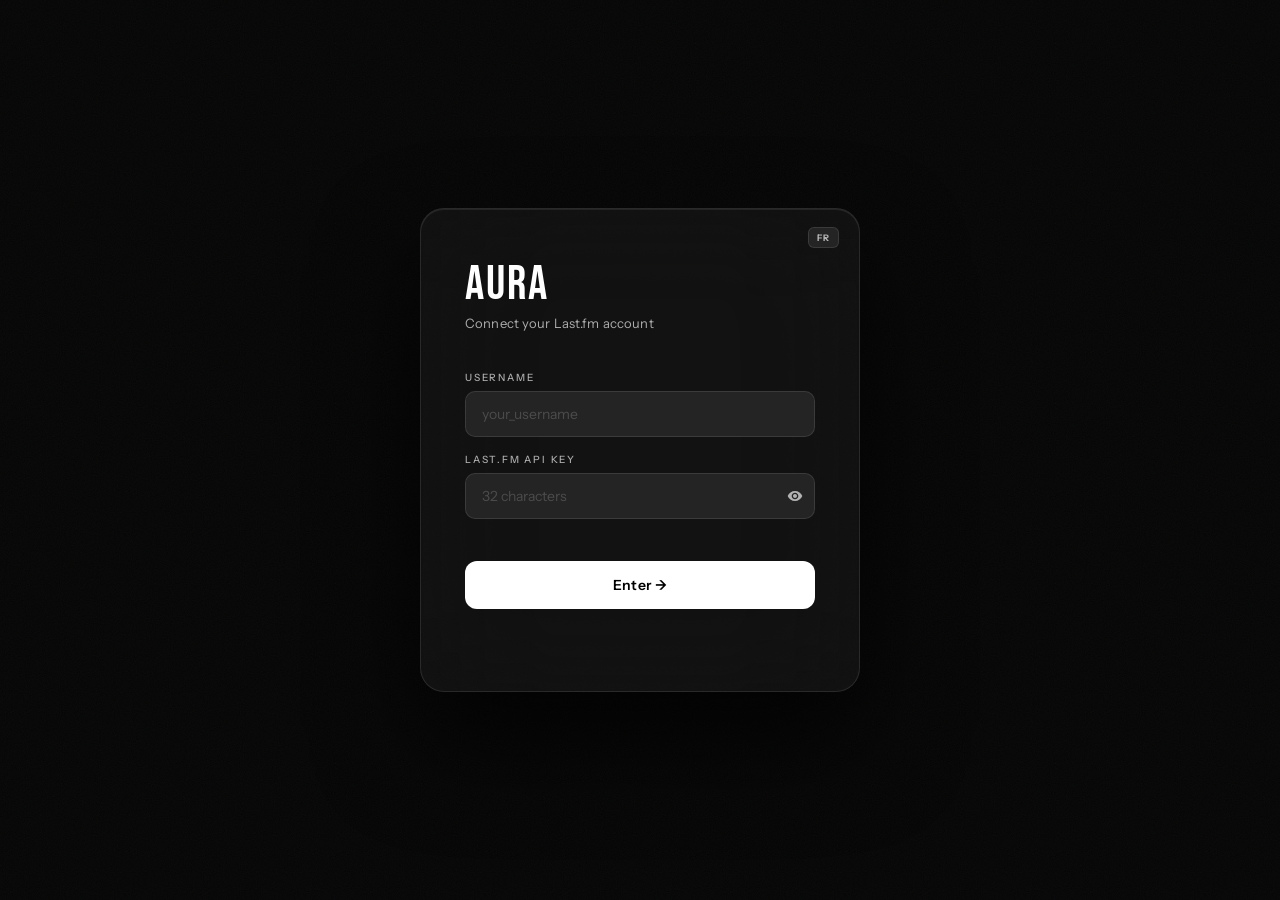
==== commit 9c9502f5: "fix bug" ====
--- a/index.html
+++ b/index.html
@@ -7,6 +7,32 @@
 <meta name="apple-mobile-web-app-capable" content="yes"/>
 <meta name="apple-mobile-web-app-status-bar-style" content="black-translucent"/>
 <title>AURA</title>
+<!-- Detect language before render to avoid flash of wrong language -->
+<script>
+  (function() {
+    var stored = null;
+    try { stored = localStorage.getItem('aura_lang'); } catch {}
+    var lang;
+    if (stored === 'fr' || stored === 'en') {
+      lang = stored; // localStorage always wins
+    } else {
+      // No saved preference — fall back to browser language
+      var nav = (navigator.language || navigator.userLanguage || '').toLowerCase();
+      lang = nav.startsWith('fr') ? 'fr' : 'en';
+    }
+    document.documentElement.lang = lang; // accessibility attribute only
+  })();
+</script>
+<!-- PWA manifest -->
+<link rel="manifest" href="manifest.json"/>
+<!-- Register service worker -->
+<script>
+  if ('serviceWorker' in navigator) {
+    window.addEventListener('load', function() {
+      navigator.serviceWorker.register('sw.js').catch(function() {});
+    });
+  }
+</script>
 <link rel="preconnect" href="https://fonts.googleapis.com"/>
 <link rel="preconnect" href="https://fonts.gstatic.com" crossorigin/>
 <link href="https://fonts.googleapis.com/css2?family=Bebas+Neue&family=Instrument+Sans:ital,wght@0,400;0,500;0,600;1,400&family=Instrument+Serif:ital@0;1&family=Inter:wght@400;700&family=JetBrains+Mono&family=Playfair+Display:ital,wght@0,700;1,700&family=Outfit:wght@400;800&display=swap" rel="stylesheet"/>
@@ -44,21 +70,10 @@
     </div>
     <div id="l-error"></div>
 
-    <!-- REMOTE MODE -->
-    <div class="l-rc-divider"></div>
-    <button class="l-rc-toggle" id="btn-rc-toggle" type="button">
-      <svg viewBox="0 0 24 24" fill="currentColor" width="14" height="14" aria-hidden="true"><path d="M17 1H7C5.9 1 5 1.9 5 3v18c0 1.1.9 2 2 2h10c1.1 0 2-.9 2-2V3c0-1.1-.9-2-2-2zm-5 20c-.55 0-1-.45-1-1s.45-1 1-1 1 .45 1 1-.45 1-1 1zm5-4H7V4h10v13z"/></svg>
-      <span data-i18n="login_rc_btn">Mode Télécommande</span>
-    </button>
-    <div class="l-rc-form" id="rc-form" style="display:none">
-      <input type="text" id="rc-code-input" placeholder="Code (ex: AB3F7K)" maxlength="6" autocomplete="off" spellcheck="false" inputmode="text"/>
-      <button class="l-rc-connect" id="btn-rc-connect" type="button">Connecter →</button>
-      <div class="l-rc-error" id="rc-error"></div>
-    </div>
-
     <button id="lang-toggle" class="l-lang-toggle" aria-label="Switch language">FR</button>
   </div>
 </div>
+
 
 <!-- LOADING -->
 <div id="loading" style="opacity:0;pointer-events:none">
@@ -238,6 +253,29 @@
             <span class="sp-row-label" data-i18n="sync_own_stats">Mes stats personnelles</span>
             <label class="toggle"><input type="checkbox" id="set-own-stats"/><div class="toggle-track"></div><div class="toggle-thumb"></div></label>
           </div>
+          <div class="sync-card-label" style="margin-bottom:0.5rem;margin-top:0.875rem">Couleur des stats</div>
+          <div class="sp-swatches" id="stats-color-swatches" role="group" style="margin-bottom:0.5rem">
+            <button class="sp-swatch" data-stats-color="#ffffff" style="background:#fff" title="White"></button>
+            <button class="sp-swatch" data-stats-color="#e0245e" style="background:#e0245e" title="Pink"></button>
+            <button class="sp-swatch" data-stats-color="#7c3aed" style="background:#7c3aed" title="Violet"></button>
+            <button class="sp-swatch" data-stats-color="#0891b2" style="background:#0891b2" title="Blue"></button>
+            <button class="sp-swatch" data-stats-color="#059669" style="background:#059669" title="Green"></button>
+            <button class="sp-swatch" data-stats-color="#d97706" style="background:#d97706" title="Orange"></button>
+            <button class="sp-swatch" data-stats-color="accent" style="background:linear-gradient(135deg,#e0245e,#7c3aed)" title="Accent auto"></button>
+          </div>
+          <div class="sync-card-label" style="margin-bottom:0.5rem;margin-top:0.875rem">Couleur de "mes écoutes"</div>
+          <div class="sp-swatches" id="stats-my-color-swatches" role="group" style="margin-bottom:0.5rem">
+            <button class="sp-swatch" data-stats-my-color="#ffffff" style="background:#fff" title="White"></button>
+            <button class="sp-swatch active" data-stats-my-color="accent" style="background:linear-gradient(135deg,#e0245e,#7c3aed)" title="Accent auto"></button>
+            <button class="sp-swatch" data-stats-my-color="#e0245e" style="background:#e0245e" title="Pink"></button>
+            <button class="sp-swatch" data-stats-my-color="#7c3aed" style="background:#7c3aed" title="Violet"></button>
+            <button class="sp-swatch" data-stats-my-color="#4ade80" style="background:#4ade80" title="Green"></button>
+            <button class="sp-swatch" data-stats-my-color="#facc15" style="background:#facc15" title="Yellow"></button>
+          </div>
+          <div class="sp-row" style="margin-top:0.5rem">
+            <span class="sp-row-label" style="font-size:0.8rem">Afficher uniquement "mes écoutes"</span>
+            <label class="toggle"><input type="checkbox" id="set-stats-only-mine"/><div class="toggle-track"></div><div class="toggle-thumb"></div></label>
+          </div>
         </div>
         <div class="sync-card-label" style="margin-bottom:0.5rem;margin-top:1rem" data-i18n="sync_open_on_start">Ouvrir au démarrage</div>
         <div class="sp-option-group">
@@ -263,10 +301,6 @@
 
       <button class="sp-logout" id="btn-logout" data-i18n="sync_logout">Se déconnecter</button>
 
-      <div class="sync-section-header" data-i18n="sync_section_rc">Télécommande</div>
-      <div class="sync-card" id="rc-display-section">
-        <div class="rc-config-note" style="font-size:.75rem;opacity:.45">Chargement…</div>
-      </div>
     </div>
 
     <!-- TAB 2: POCHETTE -->
@@ -646,37 +680,6 @@
           <div class="sp-section-label" style="margin-bottom:0.625rem;border-bottom:none;padding-bottom:0">Intensité ombre <span class="sp-slider-val" id="val-lyrics-shadow">55%</span></div>
           <input type="range" class="sp-slider" id="set-lyrics-shadow" min="0" max="100" value="55"/>
           <div class="sp-slider-label"><span>Cachée</span><span>Forte</span></div>
-        </div>
-      </div>
-
-      <div class="sp-section">
-        <div class="sp-section-label">✦ Points lumineux</div>
-        <div class="sp-row">
-          <span class="sp-row-label">Afficher les points</span>
-          <label class="toggle"><input type="checkbox" id="set-title-dots" checked/><div class="toggle-track"></div><div class="toggle-thumb"></div></label>
-        </div>
-        <div class="sp-row">
-          <span class="sp-row-label" style="font-size:0.75rem">Couleur</span>
-          <input type="color" id="set-dots-color" value="#e0245e" style="width:36px;height:28px;border:none;border-radius:6px;cursor:pointer;background:transparent;padding:0"/>
-        </div>
-        <div style="margin-top:0.625rem">
-          <div class="sp-section-label" style="margin-bottom:0.5rem;border-bottom:none;padding-bottom:0">Luminosité <span class="sp-slider-val" id="val-dots-brightness">70%</span></div>
-          <input type="range" class="sp-slider" id="set-dots-brightness" min="10" max="100" value="70"/>
-          <div class="sp-slider-label"><span>Dim</span><span>Bright</span></div>
-        </div>
-        <div style="margin-top:0.625rem">
-          <div class="sp-section-label" style="margin-bottom:0.5rem;border-bottom:none;padding-bottom:0">Taille <span class="sp-slider-val" id="val-dots-size">50%</span></div>
-          <input type="range" class="sp-slider" id="set-dots-size" min="10" max="100" value="50"/>
-        </div>
-        <div style="margin-top:0.625rem">
-          <div class="sp-section-label" style="margin-bottom:0.5rem;border-bottom:none;padding-bottom:0">Vitesse <span class="sp-slider-val" id="val-dots-speed">50%</span></div>
-          <input type="range" class="sp-slider" id="set-dots-speed" min="10" max="100" value="50"/>
-        </div>
-        <div class="sp-option-group" style="margin-top:0.75rem;flex-wrap:wrap">
-          <button class="sp-option active" data-dots-anim="orbit">Orbite</button>
-          <button class="sp-option" data-dots-anim="pulse">Pulse</button>
-          <button class="sp-option" data-dots-anim="wave">Vague</button>
-          <button class="sp-option" data-dots-anim="sparkle">Étincelle</button>
         </div>
       </div>
 
@@ -799,7 +802,5 @@
 
 <script src="i18n.js"></script>
 <script src="script.js"></script>
-<script src="share.js"></script>
-<script src="remote.js"></script>
 </body>
 </html>
--- a/style.css
+++ b/style.css
@@ -71,7 +71,7 @@
   --ui-solid:   rgba(255, 255, 255, 1.00);
   --ui-bright:  rgba(255, 255, 255, 0.85);
   --ui-mid:     rgba(255, 255, 255, 0.60);
-  --ui-dim:     rgba(255, 255, 255, 0.35);
+  --ui-dim:     rgba(255, 255, 255, 0.65);
   --ui-soft:    rgba(255, 255, 255, 0.08);
   --ui-ghost:   rgba(255, 255, 255, 0.10);
   --ui-faint:   rgba(255, 255, 255, 0.04);
@@ -202,50 +202,6 @@
 
 #l-error { margin-top: 0.75rem; font-size: 0.75rem; color: var(--accent); text-align: center; min-height: 1.125rem; opacity: 0; transition: opacity .3s; }
 #l-error.on { opacity: 1; }
-
-/* ── LOGIN — Mode Télécommande ────────────────────────────────────────────── */
-.l-rc-divider {
-  margin: 1.5rem 0 1rem;
-  border: none; border-top: 1px solid var(--ui-ghost);
-}
-.l-rc-toggle {
-  width: 100%; display: flex; align-items: center; justify-content: center; gap: 0.5rem;
-  padding: 0.75rem 1rem;
-  background: var(--ui-faint); border: 1px solid var(--ui-ghost); border-radius: 0.625rem;
-  color: var(--ui-dim);
-  font-family: 'Instrument Sans', sans-serif; font-size: 0.75rem; font-weight: 500; letter-spacing: .04em;
-  cursor: pointer;
-  transition: background var(--t1), color var(--t1), border-color var(--t1);
-}
-.l-rc-toggle:hover, .l-rc-toggle.active { background: var(--ui-soft); color: var(--ui-bright); border-color: rgba(255,255,255,.18); }
-.l-rc-toggle svg { flex-shrink: 0; opacity: .6; }
-
-.l-rc-form {
-  margin-top: 0.75rem;
-  flex-direction: column; gap: 0.5rem;
-}
-.l-rc-form input {
-  width: 100%; padding: 0.75rem 1rem;
-  background: var(--ui-soft); border: 1px solid var(--ui-ghost); border-radius: 0.625rem;
-  color: #fff; font-family: 'JetBrains Mono', monospace; font-size: 1.125rem;
-  text-align: center; letter-spacing: .25em; text-transform: uppercase;
-  outline: none;
-  transition: border-color var(--t1), box-shadow var(--t1);
-}
-.l-rc-form input:focus { border-color: rgba(255,255,255,.3); box-shadow: 0 0 0 3px var(--ui-faint); }
-.l-rc-form input::placeholder { color: rgba(255,255,255,.15); letter-spacing: .1em; text-transform: none; font-size: .8rem; font-family: 'Instrument Sans', sans-serif; }
-.l-rc-connect {
-  width: 100%; padding: 0.8125rem;
-  background: var(--accent); color: #fff; border: none; border-radius: 0.625rem;
-  font-family: 'Instrument Sans', sans-serif; font-weight: 600; font-size: 0.875rem;
-  cursor: pointer; transition: opacity var(--t1), transform var(--t1) var(--spring);
-}
-.l-rc-connect:hover  { opacity: .85; }
-.l-rc-connect:active { transform: scale(.97); }
-.l-rc-error {
-  font-size: 0.7rem; color: var(--accent); text-align: center;
-  min-height: 1rem; opacity: 0; transition: opacity .3s;
-}
 
 
 /* ═══════════════════════════════════════════════════════════════════════════
@@ -2247,11 +2203,12 @@
   font-family: 'Instrument Sans', sans-serif;
   font-size: clamp(0.8125rem, 1.5vw, 0.9375rem);
   font-weight: 700;
-  color: #fff;
+  color: var(--stats-val-color, #fff);
   line-height: 1;
   letter-spacing: -.01em;
 }
 .ss-val-accent { color: var(--accent); }
+.ss-val-my     { color: var(--stats-my-color, var(--accent)); }
 .ss-label {
   font-family: 'Instrument Sans', sans-serif;
   font-size: clamp(0.5rem, 0.9vw, 0.5625rem);
@@ -2420,213 +2377,6 @@
   .lp-body { max-height: 75vh; }
 }
 
-
-/* ════════════════════════════════════════════════════════════════════════════
-   TÉLÉCOMMANDE — code affiché dans le settings panel (display device)
-════════════════════════════════════════════════════════════════════════════ */
-.rc-config-note {
-  font-size: .75rem; color: var(--ui-dim); line-height: 1.5;
-}
-.rc-config-note code { font-family: 'JetBrains Mono', monospace; color: var(--accent); }
-
-.rc-code-block { display: flex; flex-direction: column; gap: .5rem; }
-.rc-code-label { font-size: .625rem; letter-spacing: .14em; text-transform: uppercase; color: var(--ui-dim); font-weight: 500; }
-.rc-code-value {
-  font-family: 'JetBrains Mono', monospace; font-size: 1.75rem;
-  letter-spacing: .3em; color: #fff; font-weight: 700;
-  padding: .625rem 1rem; background: var(--ui-soft);
-  border: 1px solid var(--ui-ghost); border-radius: .5rem;
-  text-align: center;
-}
-.rc-copy-btn {
-  padding: .5rem .875rem; font-size: .6875rem; font-weight: 600;
-  background: var(--ui-soft); border: 1px solid var(--ui-ghost); border-radius: .375rem;
-  color: var(--ui-mid); cursor: pointer; align-self: flex-start;
-  transition: background var(--t1), color var(--t1);
-  font-family: 'Instrument Sans', sans-serif;
-}
-.rc-copy-btn:hover { background: var(--ui-ghost); color: #fff; }
-.rc-code-hint { font-size: .7rem; color: var(--ui-dim); line-height: 1.5; }
-
-
-/* ════════════════════════════════════════════════════════════════════════════
-   TÉLÉCOMMANDE — panel plein écran (remote device)
-════════════════════════════════════════════════════════════════════════════ */
-#rc-panel {
-  position: fixed; inset: 0; z-index: 300;
-  background: #06060a;
-  display: none; flex-direction: column;
-  font-family: 'Instrument Sans', sans-serif;
-  overflow: hidden;
-}
-#rc-panel.on { display: flex; }
-
-/* Wrapper interne */
-.rc-wrap {
-  display: flex; flex-direction: column;
-  height: 100%; width: 100%; max-width: 520px; margin: 0 auto;
-}
-
-/* Header */
-.rc-hdr {
-  display: flex; align-items: center; justify-content: space-between;
-  padding: 1.125rem 1.25rem 1rem;
-  background: rgba(8,8,14,.97);
-  border-bottom: 1px solid rgba(255,255,255,.07);
-  flex-shrink: 0;
-}
-.rc-hdr-left { display: flex; align-items: center; gap: .625rem; }
-.rc-wordmark {
-  font-family: 'Bebas Neue', sans-serif; font-size: 1.5rem;
-  letter-spacing: .06em; color: #fff; line-height: 1;
-}
-.rc-badge {
-  font-size: .5625rem; letter-spacing: .14em; text-transform: uppercase;
-  color: var(--ui-dim); font-weight: 500; padding: .25rem .5rem;
-  background: var(--ui-faint); border: 1px solid var(--ui-ghost); border-radius: .25rem;
-}
-.rc-hdr-right { display: flex; align-items: center; gap: .75rem; }
-
-/* Dot de connexion */
-.rc-dot {
-  width: 7px; height: 7px; border-radius: 50%;
-  background: rgba(255,255,255,.15);
-  transition: background .4s;
-}
-.rc-dot.on {
-  background: #22c55e;
-  box-shadow: 0 0 0 3px rgba(34,197,94,.2);
-  animation: rcDotPulse 2.5s ease-in-out infinite;
-}
-@keyframes rcDotPulse {
-  0%, 100% { box-shadow: 0 0 0 3px rgba(34,197,94,.2); }
-  50%       { box-shadow: 0 0 0 6px rgba(34,197,94,.05); }
-}
-
-.rc-code-tag {
-  font-family: 'JetBrains Mono', monospace; font-size: .8125rem;
-  letter-spacing: .2em; color: var(--ui-mid);
-}
-.rc-disc {
-  background: var(--ui-faint); border: 1px solid var(--ui-ghost); border-radius: .375rem;
-  color: var(--ui-dim); font-size: .875rem; padding: .3rem .55rem;
-  cursor: pointer; line-height: 1;
-  transition: background var(--t1), color var(--t1);
-}
-.rc-disc:hover { background: rgba(255,60,60,.12); color: #ff6060; border-color: rgba(255,60,60,.25); }
-
-/* Body scrollable */
-.rc-body {
-  flex: 1; overflow-y: auto;
-  padding: .75rem 1.25rem 2rem;
-  scrollbar-width: thin;
-  scrollbar-color: rgba(255,255,255,.07) transparent;
-  -webkit-overflow-scrolling: touch;
-}
-.rc-body::-webkit-scrollbar       { width: 3px; }
-.rc-body::-webkit-scrollbar-thumb { background: rgba(255,255,255,.09); border-radius: 2px; }
-.rc-body::-webkit-scrollbar-track { background: transparent; }
-
-/* Sections */
-.rc-section {
-  margin-bottom: .5rem; padding: 1rem 0;
-  border-bottom: 1px solid rgba(255,255,255,.05);
-}
-.rc-section:last-child { border-bottom: none; }
-.rc-sh {
-  font-size: .6rem; letter-spacing: .18em; text-transform: uppercase;
-  color: var(--accent); font-weight: 600; margin-bottom: .875rem;
-}
-.rc-sub-sh {
-  font-size: .5875rem; letter-spacing: .12em; text-transform: uppercase;
-  color: var(--ui-dim); font-weight: 500; margin-bottom: .5rem;
-}
-
-/* Label */
-.rc-lbl {
-  font-size: .6875rem; color: var(--ui-dim); font-weight: 500;
-  margin-bottom: .4rem; display: block;
-}
-
-/* Row: label + toggle side by side */
-.rc-row {
-  display: flex; align-items: center; justify-content: space-between;
-  padding: .4375rem 0; border-bottom: 1px solid rgba(255,255,255,.03);
-}
-.rc-row:last-of-type { border-bottom: none; }
-.rc-row .rc-lbl { margin: 0; color: var(--ui-mid); font-size: .75rem; }
-
-/* Toggle (réutilise la logique du settings panel) */
-.rc-toggle {
-  position: relative; display: inline-flex;
-  width: 38px; height: 22px; cursor: pointer; flex-shrink: 0;
-}
-.rc-toggle input { opacity: 0; width: 0; height: 0; position: absolute; }
-.rc-tt {
-  position: absolute; inset: 0; border-radius: 99px;
-  background: rgba(255,255,255,.12);
-  transition: background .25s var(--ease);
-}
-.rc-th {
-  position: absolute; top: 3px; left: 3px;
-  width: 16px; height: 16px; border-radius: 50%; background: #fff;
-  transition: transform .22s var(--spring), box-shadow .22s;
-  box-shadow: 0 1px 4px rgba(0,0,0,.35);
-}
-.rc-toggle input:checked ~ .rc-tt { background: var(--accent); }
-.rc-toggle input:checked ~ .rc-th { transform: translateX(16px); box-shadow: 0 1px 8px rgba(0,0,0,.5); }
-
-/* Option group */
-.rc-opt-grp {
-  display: flex; gap: 4px; flex-wrap: nowrap;
-  margin-bottom: .25rem;
-}
-.rc-opt-grp-wrap { flex-wrap: wrap; }
-.rc-opt {
-  flex: 1; min-width: 0;
-  padding: .4375rem .375rem; font-size: .6375rem; font-weight: 500; letter-spacing: .04em;
-  background: var(--ui-faint); border: 1px solid var(--ui-ghost); border-radius: .375rem;
-  color: var(--ui-dim); cursor: pointer; white-space: nowrap;
-  transition: background var(--t1), color var(--t1), border-color var(--t1);
-  font-family: 'Instrument Sans', sans-serif;
-}
-.rc-opt:hover  { background: var(--ui-soft); color: var(--ui-mid); }
-.rc-opt.active { background: var(--accent); color: #fff; border-color: transparent; }
-
-/* Sliders */
-.rc-slider-row { margin-bottom: .625rem; }
-.rc-slider-row .rc-lbl { margin-bottom: .3rem; }
-.rc-val { color: var(--ui-mid); font-weight: 400; }
-.rc-slider {
-  width: 100%; height: 3px; -webkit-appearance: none; appearance: none;
-  background: linear-gradient(to right, var(--accent) 0%, var(--accent) var(--pct,50%), rgba(255,255,255,.12) var(--pct,50%));
-  border-radius: 99px; outline: none; cursor: pointer;
-}
-.rc-slider::-webkit-slider-thumb {
-  -webkit-appearance: none;
-  width: 16px; height: 16px; border-radius: 50%;
-  background: #fff; box-shadow: 0 1px 6px rgba(0,0,0,.4);
-  cursor: pointer; transition: transform .15s var(--spring);
-}
-.rc-slider::-webkit-slider-thumb:hover  { transform: scale(1.15); }
-.rc-slider::-moz-range-thumb {
-  width: 16px; height: 16px; border-radius: 50%;
-  background: #fff; border: none; box-shadow: 0 1px 6px rgba(0,0,0,.4);
-  cursor: pointer;
-}
-
-/* Swatches accent */
-.rc-swatches { display: flex; gap: 7px; flex-wrap: wrap; margin-bottom: .75rem; }
-.rc-swatch {
-  width: 26px; height: 26px; border-radius: 50%;
-  border: 2px solid transparent; cursor: pointer;
-  transition: transform .15s var(--spring), border-color .15s;
-  flex-shrink: 0;
-}
-.rc-swatch:hover  { transform: scale(1.18); }
-.rc-swatch.active { border-color: #fff; transform: scale(1.15); box-shadow: 0 0 0 3px rgba(255,255,255,.18); }
-
-
 /* ════════════════════════════════════════════════════════════════════════════
    v10 — LYRICS RENDER MODES
 ════════════════════════════════════════════════════════════════════════════ */
@@ -2702,14 +2452,14 @@
   color: color-mix(in srgb, var(--lyrics-inactive-color) 60%, transparent);
 }
 body.karaoke-fill .lrc-line.active .kw::after {
-  content: attr(data-word);
+  content: attr(data-text);
   position: absolute;
   left: 0; top: 0;
   color: var(--lyrics-active-color);
   white-space: pre;
   /* Clip reveals left→right based on --kw-fill */
   clip-path: inset(0 calc(100% - var(--kw-fill, 0%)) 0 0);
-  transition: clip-path 0.06s linear;
+  transition: clip-path 0.05s linear;
   pointer-events: none;
   font: inherit;
   letter-spacing: inherit;
@@ -2789,23 +2539,6 @@
 }
 body.lyrics-apple-mode .lrc-line { position: relative; }
 
-/* rc-apply-all button */
-.rc-apply-all-btn {
-  width: 100%;
-  margin-bottom: .875rem;
-  padding: .625rem;
-  background: color-mix(in srgb, var(--accent) 18%, transparent);
-  border: 1px solid color-mix(in srgb, var(--accent) 35%, transparent);
-  border-radius: .5rem;
-  color: var(--accent);
-  font-family: 'Instrument Sans', sans-serif;
-  font-size: .75rem; font-weight: 600; letter-spacing: .06em;
-  cursor: pointer;
-  transition: background var(--t1), opacity var(--t1);
-}
-.rc-apply-all-btn:hover  { background: color-mix(in srgb, var(--accent) 28%, transparent); }
-.rc-apply-all-btn:active { opacity: .75; }
-
 
 /* ════════════════════════════════════════════════════════════════════════════
    v10c — SHOW/HIDE API KEY
